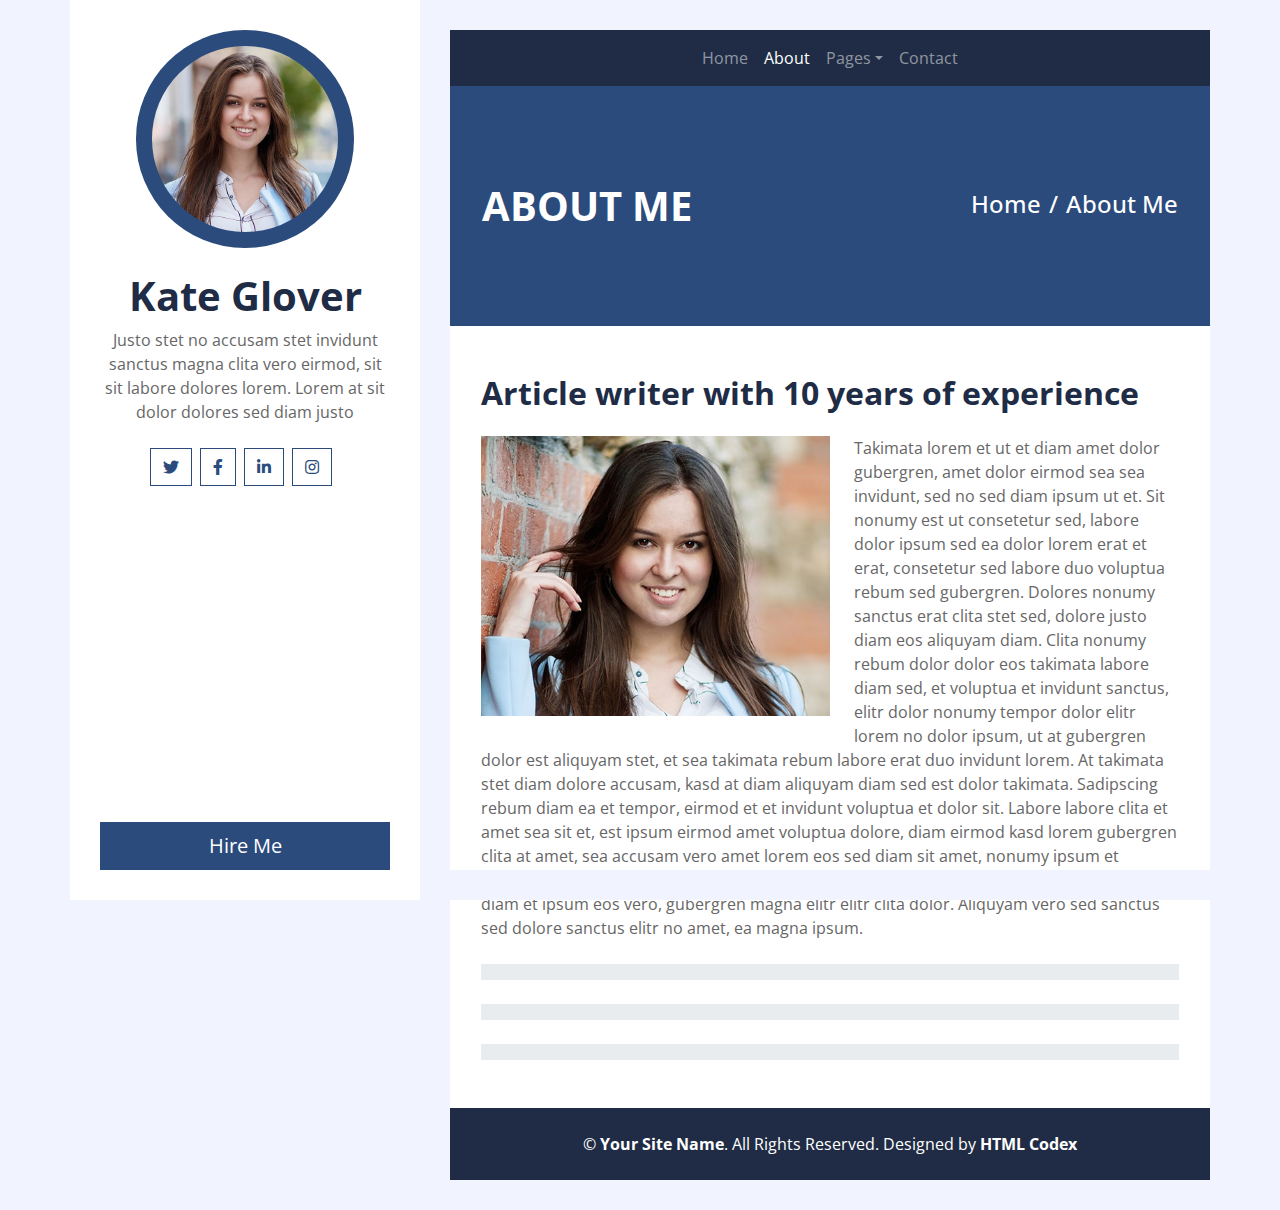
==== about.html @ c161836c "Add files via upload" ====
<!DOCTYPE html>
<html lang="en">
    <head>
        <meta charset="utf-8">
        <title>Bloggy - Personal Blog Template</title>
        <meta content="width=device-width, initial-scale=1.0" name="viewport">
        <meta content="Free Website Template" name="keywords">
        <meta content="Free Website Template" name="description">

        <!-- Favicon -->
        <link href="img/favicon.ico" rel="icon">

        <!-- Google Fonts -->
        <link href="https://fonts.googleapis.com/css2?family=Open+Sans:300;400;600;700;800&display=swap" rel="stylesheet">

        <!-- Font Awesome -->
        <link href="https://cdnjs.cloudflare.com/ajax/libs/font-awesome/5.10.0/css/all.min.css" rel="stylesheet">

        <!-- Customized Bootstrap Stylesheet -->
        <link href="css/style.css" rel="stylesheet">
    </head>

<body>
    <div class="wrapper">
        <div class="sidebar">
            <div class="sidebar-text d-flex flex-column h-100 justify-content-center text-center">
                <img class="mx-auto d-block w-75 bg-primary img-fluid rounded-circle mb-4 p-3" src="img/profile.jpg" alt="Image">
                <h1 class="font-weight-bold">Kate Glover</h1>
                <p class="mb-4">
                    Justo stet no accusam stet invidunt sanctus magna clita vero eirmod, sit sit labore dolores lorem. Lorem at sit dolor dolores sed diam justo
                </p>
                <div class="d-flex justify-content-center mb-5">
                    <a class="btn btn-outline-primary mr-2" href="#"><i class="fab fa-twitter"></i></a>
                    <a class="btn btn-outline-primary mr-2" href="#"><i class="fab fa-facebook-f"></i></a>
                    <a class="btn btn-outline-primary mr-2" href="#"><i class="fab fa-linkedin-in"></i></a>
                    <a class="btn btn-outline-primary mr-2" href="#"><i class="fab fa-instagram"></i></a>
                </div>
                <a href="" class="btn btn-lg btn-block btn-primary mt-auto">Hire Me</a>
            </div>
            <div class="sidebar-icon d-flex flex-column h-100 justify-content-center text-right">
                <i class="fas fa-2x fa-angle-double-right text-primary"></i>
            </div>
        </div>
        <div class="content">
            <!-- Navbar Start -->
            <div class="container p-0">
                <nav class="navbar navbar-expand-lg bg-secondary navbar-dark">
                    <a href="" class="navbar-brand d-block d-lg-none">Navigation</a>
                    <button type="button" class="navbar-toggler" data-toggle="collapse" data-target="#navbarCollapse">
                        <span class="navbar-toggler-icon"></span>
                    </button>
                    <div class="collapse navbar-collapse justify-content-between" id="navbarCollapse">
                        <div class="navbar-nav m-auto">
                            <a href="index.html" class="nav-item nav-link">Home</a>
                            <a href="about.html" class="nav-item nav-link active">About</a>
                            <div class="nav-item dropdown">
                                <a href="#" class="nav-link dropdown-toggle" data-toggle="dropdown">Pages</a>
                                <div class="dropdown-menu">
                                    <a href="blog.html" class="dropdown-item">Blog Grid</a>
                                    <a href="single.html" class="dropdown-item">Blog Detail</a>
                                </div>
                            </div>
                            <a href="contact.html" class="nav-item nav-link">Contact</a>
                        </div>
                    </div>
                </nav>
            </div>
            <!-- Navbar End -->

            <!-- Page Header Start -->
            <div class="container py-5 px-2 bg-primary">
                <div class="row py-5 px-4">
                    <div class="col-sm-6 text-center text-md-left">
                        <h1 class="mb-3 mb-md-0 text-white text-uppercase font-weight-bold">About Me</h1>
                    </div>
                    <div class="col-sm-6 text-center text-md-right">
                        <div class="d-inline-flex pt-2">
                            <h4 class="m-0 text-white"><a class="text-white" href="">Home</a></h4>
                            <h4 class="m-0 text-white px-2">/</h4>
                            <h4 class="m-0 text-white">About Me</h4>
                        </div>
                    </div>
                </div>
            </div>
            <!-- Page Header End -->


            <!-- About Start -->
            <div class="container bg-white pt-5">
                <div class="row px-3 pb-5">
                    <div class="col-md-12">
                        <h2 class="mb-4 font-weight-bold">Article writer with 10 years of experience</h2>
                        <img class="img-fluid float-left w-50 mr-4 mb-3" src="img/about.jpg" alt="Image">
                        <p class="m-0">
                            Takimata lorem et ut et diam amet dolor gubergren, amet dolor eirmod sea sea invidunt, sed no sed diam ipsum ut et. Sit nonumy est ut consetetur sed, labore dolor ipsum sed ea dolor lorem erat et erat, consetetur sed labore duo voluptua rebum sed gubergren. Dolores nonumy sanctus erat clita stet sed, dolore justo diam eos aliquyam diam. Clita nonumy rebum dolor dolor eos takimata labore diam sed, et voluptua et invidunt sanctus, elitr dolor nonumy tempor dolor elitr lorem no dolor ipsum, ut at gubergren dolor est aliquyam stet, et sea takimata rebum labore erat duo invidunt lorem. At takimata stet diam dolore accusam, kasd at diam aliquyam diam sed est dolor takimata. Sadipscing rebum diam ea et tempor, eirmod et et invidunt voluptua et dolor sit. Labore labore clita et amet sea sit et, est ipsum eirmod amet voluptua dolore, diam eirmod kasd lorem gubergren clita at amet, sea accusam vero amet lorem eos sed diam sit amet, nonumy ipsum et tempor magna dolores aliquyam vero eos ipsum. Ipsum ipsum sadipscing diam aliquyam diam et ipsum eos vero, gubergren magna elitr elitr clita dolor. Aliquyam vero sed sanctus sed dolore sanctus elitr no amet, ea magna ipsum.
                        </p>
                    </div>
                    <div class="col-md-12 pt-4">
                        <div class="d-flex flex-column skills">
                            <div class="progress w-100 mb-4">
                                <div class="progress-bar" role="progressbar" aria-valuenow="80" aria-valuemin="0" aria-valuemax="100">Adaptability</div>
                            </div>
                            <div class="progress w-100 mb-4">
                                <div class="progress-bar" role="progressbar" aria-valuenow="90" aria-valuemin="0" aria-valuemax="100">Research</div>
                            </div>
                            <div class="progress w-100">
                                <div class="progress-bar" role="progressbar" aria-valuenow="100" aria-valuemin="0" aria-valuemax="100">Editing</div>
                            </div>
                        </div>
                    </div>
                </div>
            </div>
            <!-- About End -->


            <!-- Footer Start -->
            <div class="container py-4 bg-secondary text-center">
                <p class="m-0 text-white">
                    &copy; <a class="text-white font-weight-bold" href="#">Your Site Name</a>. All Rights Reserved. Designed by <a class="text-white font-weight-bold" href="https://htmlcodex.com">HTML Codex</a>
                </p>
            </div>
            <!-- Footer End -->
        </div>
    </div>

    <!-- Back to Top -->
    <a href="#" class="back-to-top"><i class="fa fa-angle-double-up"></i></a>

    <!-- JavaScript Libraries -->
    <script src="https://code.jquery.com/jquery-3.4.1.min.js"></script>
    <script src="https://stackpath.bootstrapcdn.com/bootstrap/4.4.1/js/bootstrap.bundle.min.js"></script>
    <script src="lib/easing/easing.min.js"></script>
    <script src="lib/waypoints/waypoints.min.js"></script>

    <!-- Contact Javascript File -->
    <script src="mail/jqBootstrapValidation.min.js"></script>
    <script src="mail/contact.js"></script>

    <!-- Template Javascript -->
    <script src="js/main.js"></script>
</body>

</html>
---- css/style.css ----
@charset "UTF-8";
/******* Bootstrap Theming ********/
/*!
 * Bootstrap v4.5.3 (https://getbootstrap.com/)
 * Copyright 2011-2020 The Bootstrap Authors
 * Copyright 2011-2020 Twitter, Inc.
 * Licensed under MIT (https://github.com/twbs/bootstrap/blob/main/LICENSE)
 */
:root {
  --blue: #007bff;
  --indigo: #6610f2;
  --purple: #6f42c1;
  --pink: #e83e8c;
  --red: #dc3545;
  --orange: #fd7e14;
  --yellow: #ffc107;
  --green: #28a745;
  --teal: #20c997;
  --cyan: #17a2b8;
  --white: #fff;
  --gray: #6c757d;
  --gray-dark: #343a40;
  --primary: #2A4B7C;
  --secondary: #202C45;
  --success: #28a745;
  --info: #17a2b8;
  --warning: #ffc107;
  --danger: #dc3545;
  --light: #f1f3ff;
  --dark: #343a40;
  --breakpoint-xs: 0;
  --breakpoint-sm: 576px;
  --breakpoint-md: 768px;
  --breakpoint-lg: 992px;
  --breakpoint-xl: 1200px;
  --font-family-sans-serif: -apple-system, BlinkMacSystemFont, "Segoe UI", Roboto, "Helvetica Neue", Arial, "Noto Sans", sans-serif, "Apple Color Emoji", "Segoe UI Emoji", "Segoe UI Symbol", "Noto Color Emoji";
  --font-family-monospace: SFMono-Regular, Menlo, Monaco, Consolas, "Liberation Mono", "Courier New", monospace;
}

*,
*::before,
*::after {
  box-sizing: border-box;
}

html {
  font-family: sans-serif;
  line-height: 1.15;
  -webkit-text-size-adjust: 100%;
  -webkit-tap-highlight-color: rgba(0, 0, 0, 0);
}

article, aside, figcaption, figure, footer, header, hgroup, main, nav, section {
  display: block;
}

body {
  margin: 0;
  font-family: "Open Sans", sans-serif;
  font-size: 1rem;
  font-weight: 400;
  line-height: 1.5;
  color: #666666;
  text-align: left;
  background-color: #f1f3ff;
}

[tabindex="-1"]:focus:not(:focus-visible) {
  outline: 0 !important;
}

hr {
  box-sizing: content-box;
  height: 0;
  overflow: visible;
}

h1, h2, h3, h4, h5, h6 {
  margin-top: 0;
  margin-bottom: 0.5rem;
}

p {
  margin-top: 0;
  margin-bottom: 1rem;
}

abbr[title],
abbr[data-original-title] {
  text-decoration: underline;
  text-decoration: underline dotted;
  cursor: help;
  border-bottom: 0;
  text-decoration-skip-ink: none;
}

address {
  margin-bottom: 1rem;
  font-style: normal;
  line-height: inherit;
}

ol,
ul,
dl {
  margin-top: 0;
  margin-bottom: 1rem;
}

ol ol,
ul ul,
ol ul,
ul ol {
  margin-bottom: 0;
}

dt {
  font-weight: 700;
}

dd {
  margin-bottom: 0.5rem;
  margin-left: 0;
}

blockquote {
  margin: 0 0 1rem;
}

b,
strong {
  font-weight: bolder;
}

small {
  font-size: 80%;
}

sub,
sup {
  position: relative;
  font-size: 75%;
  line-height: 0;
  vertical-align: baseline;
}

sub {
  bottom: -0.25em;
}

sup {
  top: -0.5em;
}

a {
  color: #2A4B7C;
  text-decoration: none;
  background-color: transparent;
}
a:hover {
  color: #172843;
  text-decoration: underline;
}

a:not([href]):not([class]) {
  color: inherit;
  text-decoration: none;
}
a:not([href]):not([class]):hover {
  color: inherit;
  text-decoration: none;
}

pre,
code,
kbd,
samp {
  font-family: SFMono-Regular, Menlo, Monaco, Consolas, "Liberation Mono", "Courier New", monospace;
  font-size: 1em;
}

pre {
  margin-top: 0;
  margin-bottom: 1rem;
  overflow: auto;
  -ms-overflow-style: scrollbar;
}

figure {
  margin: 0 0 1rem;
}

img {
  vertical-align: middle;
  border-style: none;
}

svg {
  overflow: hidden;
  vertical-align: middle;
}

table {
  border-collapse: collapse;
}

caption {
  padding-top: 0.75rem;
  padding-bottom: 0.75rem;
  color: #6c757d;
  text-align: left;
  caption-side: bottom;
}

th {
  text-align: inherit;
  text-align: -webkit-match-parent;
}

label {
  display: inline-block;
  margin-bottom: 0.5rem;
}

button {
  border-radius: 0;
}

button:focus {
  outline: 1px dotted;
  outline: 5px auto -webkit-focus-ring-color;
}

input,
button,
select,
optgroup,
textarea {
  margin: 0;
  font-family: inherit;
  font-size: inherit;
  line-height: inherit;
}

button,
input {
  overflow: visible;
}

button,
select {
  text-transform: none;
}

[role=button] {
  cursor: pointer;
}

select {
  word-wrap: normal;
}

button,
[type=button],
[type=reset],
[type=submit] {
  -webkit-appearance: button;
}

button:not(:disabled),
[type=button]:not(:disabled),
[type=reset]:not(:disabled),
[type=submit]:not(:disabled) {
  cursor: pointer;
}

button::-moz-focus-inner,
[type=button]::-moz-focus-inner,
[type=reset]::-moz-focus-inner,
[type=submit]::-moz-focus-inner {
  padding: 0;
  border-style: none;
}

input[type=radio],
input[type=checkbox] {
  box-sizing: border-box;
  padding: 0;
}

textarea {
  overflow: auto;
  resize: vertical;
}

fieldset {
  min-width: 0;
  padding: 0;
  margin: 0;
  border: 0;
}

legend {
  display: block;
  width: 100%;
  max-width: 100%;
  padding: 0;
  margin-bottom: 0.5rem;
  font-size: 1.5rem;
  line-height: inherit;
  color: inherit;
  white-space: normal;
}

progress {
  vertical-align: baseline;
}

[type=number]::-webkit-inner-spin-button,
[type=number]::-webkit-outer-spin-button {
  height: auto;
}

[type=search] {
  outline-offset: -2px;
  -webkit-appearance: none;
}

[type=search]::-webkit-search-decoration {
  -webkit-appearance: none;
}

::-webkit-file-upload-button {
  font: inherit;
  -webkit-appearance: button;
}

output {
  display: inline-block;
}

summary {
  display: list-item;
  cursor: pointer;
}

template {
  display: none;
}

[hidden] {
  display: none !important;
}

h1, h2, h3, h4, h5, h6,
.h1, .h2, .h3, .h4, .h5, .h6 {
  margin-bottom: 0.5rem;
  font-weight: 500;
  line-height: 1.2;
  color: #202C45;
}

h1, .h1 {
  font-size: 2.5rem;
}

h2, .h2 {
  font-size: 2rem;
}

h3, .h3 {
  font-size: 1.75rem;
}

h4, .h4 {
  font-size: 1.5rem;
}

h5, .h5 {
  font-size: 1.25rem;
}

h6, .h6 {
  font-size: 1rem;
}

.lead {
  font-size: 1.25rem;
  font-weight: 300;
}

.display-1 {
  font-size: 6rem;
  font-weight: 300;
  line-height: 1.2;
}

.display-2 {
  font-size: 5.5rem;
  font-weight: 300;
  line-height: 1.2;
}

.display-3 {
  font-size: 4.5rem;
  font-weight: 300;
  line-height: 1.2;
}

.display-4 {
  font-size: 3.5rem;
  font-weight: 300;
  line-height: 1.2;
}

hr {
  margin-top: 1rem;
  margin-bottom: 1rem;
  border: 0;
  border-top: 1px solid rgba(0, 0, 0, 0.1);
}

small,
.small {
  font-size: 80%;
  font-weight: 400;
}

mark,
.mark {
  padding: 0.2em;
  background-color: #fcf8e3;
}

.list-unstyled {
  padding-left: 0;
  list-style: none;
}

.list-inline {
  padding-left: 0;
  list-style: none;
}

.list-inline-item {
  display: inline-block;
}
.list-inline-item:not(:last-child) {
  margin-right: 0.5rem;
}

.initialism {
  font-size: 90%;
  text-transform: uppercase;
}

.blockquote {
  margin-bottom: 1rem;
  font-size: 1.25rem;
}

.blockquote-footer {
  display: block;
  font-size: 80%;
  color: #6c757d;
}
.blockquote-footer::before {
  content: "— ";
}

.img-fluid {
  max-width: 100%;
  height: auto;
}

.img-thumbnail {
  padding: 0.25rem;
  background-color: #f1f3ff;
  border: 1px solid #dee2e6;
  max-width: 100%;
  height: auto;
}

.figure {
  display: inline-block;
}

.figure-img {
  margin-bottom: 0.5rem;
  line-height: 1;
}

.figure-caption {
  font-size: 90%;
  color: #6c757d;
}

code {
  font-size: 87.5%;
  color: #e83e8c;
  word-wrap: break-word;
}
a > code {
  color: inherit;
}

kbd {
  padding: 0.2rem 0.4rem;
  font-size: 87.5%;
  color: #fff;
  background-color: #212529;
}
kbd kbd {
  padding: 0;
  font-size: 100%;
  font-weight: 700;
}

pre {
  display: block;
  font-size: 87.5%;
  color: #212529;
}
pre code {
  font-size: inherit;
  color: inherit;
  word-break: normal;
}

.pre-scrollable {
  max-height: 340px;
  overflow-y: scroll;
}

.container,
.container-fluid,
.container-xl,
.container-lg,
.container-md,
.container-sm {
  width: 100%;
  padding-right: 15px;
  padding-left: 15px;
  margin-right: auto;
  margin-left: auto;
}

@media (min-width: 576px) {
  .container-sm, .container {
    max-width: 540px;
  }
}
@media (min-width: 768px) {
  .container-md, .container-sm, .container {
    max-width: 720px;
  }
}
@media (min-width: 992px) {
  .container-lg, .container-md, .container-sm, .container {
    max-width: 960px;
  }
}
@media (min-width: 1200px) {
  .container-xl, .container-lg, .container-md, .container-sm, .container {
    max-width: 1140px;
  }
}
.row {
  display: flex;
  flex-wrap: wrap;
  margin-right: -15px;
  margin-left: -15px;
}

.no-gutters {
  margin-right: 0;
  margin-left: 0;
}
.no-gutters > .col,
.no-gutters > [class*=col-] {
  padding-right: 0;
  padding-left: 0;
}

.col-xl,
.col-xl-auto, .col-xl-12, .col-xl-11, .col-xl-10, .col-xl-9, .col-xl-8, .col-xl-7, .col-xl-6, .col-xl-5, .col-xl-4, .col-xl-3, .col-xl-2, .col-xl-1, .col-lg,
.col-lg-auto, .col-lg-12, .col-lg-11, .col-lg-10, .col-lg-9, .col-lg-8, .col-lg-7, .col-lg-6, .col-lg-5, .col-lg-4, .col-lg-3, .col-lg-2, .col-lg-1, .col-md,
.col-md-auto, .col-md-12, .col-md-11, .col-md-10, .col-md-9, .col-md-8, .col-md-7, .col-md-6, .col-md-5, .col-md-4, .col-md-3, .col-md-2, .col-md-1, .col-sm,
.col-sm-auto, .col-sm-12, .col-sm-11, .col-sm-10, .col-sm-9, .col-sm-8, .col-sm-7, .col-sm-6, .col-sm-5, .col-sm-4, .col-sm-3, .col-sm-2, .col-sm-1, .col,
.col-auto, .col-12, .col-11, .col-10, .col-9, .col-8, .col-7, .col-6, .col-5, .col-4, .col-3, .col-2, .col-1 {
  position: relative;
  width: 100%;
  padding-right: 15px;
  padding-left: 15px;
}

.col {
  flex-basis: 0;
  flex-grow: 1;
  max-width: 100%;
}

.row-cols-1 > * {
  flex: 0 0 100%;
  max-width: 100%;
}

.row-cols-2 > * {
  flex: 0 0 50%;
  max-width: 50%;
}

.row-cols-3 > * {
  flex: 0 0 33.3333333333%;
  max-width: 33.3333333333%;
}

.row-cols-4 > * {
  flex: 0 0 25%;
  max-width: 25%;
}

.row-cols-5 > * {
  flex: 0 0 20%;
  max-width: 20%;
}

.row-cols-6 > * {
  flex: 0 0 16.6666666667%;
  max-width: 16.6666666667%;
}

.col-auto {
  flex: 0 0 auto;
  width: auto;
  max-width: 100%;
}

.col-1 {
  flex: 0 0 8.3333333333%;
  max-width: 8.3333333333%;
}

.col-2 {
  flex: 0 0 16.6666666667%;
  max-width: 16.6666666667%;
}

.col-3 {
  flex: 0 0 25%;
  max-width: 25%;
}

.col-4 {
  flex: 0 0 33.3333333333%;
  max-width: 33.3333333333%;
}

.col-5 {
  flex: 0 0 41.6666666667%;
  max-width: 41.6666666667%;
}

.col-6 {
  flex: 0 0 50%;
  max-width: 50%;
}

.col-7 {
  flex: 0 0 58.3333333333%;
  max-width: 58.3333333333%;
}

.col-8 {
  flex: 0 0 66.6666666667%;
  max-width: 66.6666666667%;
}

.col-9 {
  flex: 0 0 75%;
  max-width: 75%;
}

.col-10 {
  flex: 0 0 83.3333333333%;
  max-width: 83.3333333333%;
}

.col-11 {
  flex: 0 0 91.6666666667%;
  max-width: 91.6666666667%;
}

.col-12 {
  flex: 0 0 100%;
  max-width: 100%;
}

.order-first {
  order: -1;
}

.order-last {
  order: 13;
}

.order-0 {
  order: 0;
}

.order-1 {
  order: 1;
}

.order-2 {
  order: 2;
}

.order-3 {
  order: 3;
}

.order-4 {
  order: 4;
}

.order-5 {
  order: 5;
}

.order-6 {
  order: 6;
}

.order-7 {
  order: 7;
}

.order-8 {
  order: 8;
}

.order-9 {
  order: 9;
}

.order-10 {
  order: 10;
}

.order-11 {
  order: 11;
}

.order-12 {
  order: 12;
}

.offset-1 {
  margin-left: 8.3333333333%;
}

.offset-2 {
  margin-left: 16.6666666667%;
}

.offset-3 {
  margin-left: 25%;
}

.offset-4 {
  margin-left: 33.3333333333%;
}

.offset-5 {
  margin-left: 41.6666666667%;
}

.offset-6 {
  margin-left: 50%;
}

.offset-7 {
  margin-left: 58.3333333333%;
}

.offset-8 {
  margin-left: 66.6666666667%;
}

.offset-9 {
  margin-left: 75%;
}

.offset-10 {
  margin-left: 83.3333333333%;
}

.offset-11 {
  margin-left: 91.6666666667%;
}

@media (min-width: 576px) {
  .col-sm {
    flex-basis: 0;
    flex-grow: 1;
    max-width: 100%;
  }

  .row-cols-sm-1 > * {
    flex: 0 0 100%;
    max-width: 100%;
  }

  .row-cols-sm-2 > * {
    flex: 0 0 50%;
    max-width: 50%;
  }

  .row-cols-sm-3 > * {
    flex: 0 0 33.3333333333%;
    max-width: 33.3333333333%;
  }

  .row-cols-sm-4 > * {
    flex: 0 0 25%;
    max-width: 25%;
  }

  .row-cols-sm-5 > * {
    flex: 0 0 20%;
    max-width: 20%;
  }

  .row-cols-sm-6 > * {
    flex: 0 0 16.6666666667%;
    max-width: 16.6666666667%;
  }

  .col-sm-auto {
    flex: 0 0 auto;
    width: auto;
    max-width: 100%;
  }

  .col-sm-1 {
    flex: 0 0 8.3333333333%;
    max-width: 8.3333333333%;
  }

  .col-sm-2 {
    flex: 0 0 16.6666666667%;
    max-width: 16.6666666667%;
  }

  .col-sm-3 {
    flex: 0 0 25%;
    max-width: 25%;
  }

  .col-sm-4 {
    flex: 0 0 33.3333333333%;
    max-width: 33.3333333333%;
  }

  .col-sm-5 {
    flex: 0 0 41.6666666667%;
    max-width: 41.6666666667%;
  }

  .col-sm-6 {
    flex: 0 0 50%;
    max-width: 50%;
  }

  .col-sm-7 {
    flex: 0 0 58.3333333333%;
    max-width: 58.3333333333%;
  }

  .col-sm-8 {
    flex: 0 0 66.6666666667%;
    max-width: 66.6666666667%;
  }

  .col-sm-9 {
    flex: 0 0 75%;
    max-width: 75%;
  }

  .col-sm-10 {
    flex: 0 0 83.3333333333%;
    max-width: 83.3333333333%;
  }

  .col-sm-11 {
    flex: 0 0 91.6666666667%;
    max-width: 91.6666666667%;
  }

  .col-sm-12 {
    flex: 0 0 100%;
    max-width: 100%;
  }

  .order-sm-first {
    order: -1;
  }

  .order-sm-last {
    order: 13;
  }

  .order-sm-0 {
    order: 0;
  }

  .order-sm-1 {
    order: 1;
  }

  .order-sm-2 {
    order: 2;
  }

  .order-sm-3 {
    order: 3;
  }

  .order-sm-4 {
    order: 4;
  }

  .order-sm-5 {
    order: 5;
  }

  .order-sm-6 {
    order: 6;
  }

  .order-sm-7 {
    order: 7;
  }

  .order-sm-8 {
    order: 8;
  }

  .order-sm-9 {
    order: 9;
  }

  .order-sm-10 {
    order: 10;
  }

  .order-sm-11 {
    order: 11;
  }

  .order-sm-12 {
    order: 12;
  }

  .offset-sm-0 {
    margin-left: 0;
  }

  .offset-sm-1 {
    margin-left: 8.3333333333%;
  }

  .offset-sm-2 {
    margin-left: 16.6666666667%;
  }

  .offset-sm-3 {
    margin-left: 25%;
  }

  .offset-sm-4 {
    margin-left: 33.3333333333%;
  }

  .offset-sm-5 {
    margin-left: 41.6666666667%;
  }

  .offset-sm-6 {
    margin-left: 50%;
  }

  .offset-sm-7 {
    margin-left: 58.3333333333%;
  }

  .offset-sm-8 {
    margin-left: 66.6666666667%;
  }

  .offset-sm-9 {
    margin-left: 75%;
  }

  .offset-sm-10 {
    margin-left: 83.3333333333%;
  }

  .offset-sm-11 {
    margin-left: 91.6666666667%;
  }
}
@media (min-width: 768px) {
  .col-md {
    flex-basis: 0;
    flex-grow: 1;
    max-width: 100%;
  }

  .row-cols-md-1 > * {
    flex: 0 0 100%;
    max-width: 100%;
  }

  .row-cols-md-2 > * {
    flex: 0 0 50%;
    max-width: 50%;
  }

  .row-cols-md-3 > * {
    flex: 0 0 33.3333333333%;
    max-width: 33.3333333333%;
  }

  .row-cols-md-4 > * {
    flex: 0 0 25%;
    max-width: 25%;
  }

  .row-cols-md-5 > * {
    flex: 0 0 20%;
    max-width: 20%;
  }

  .row-cols-md-6 > * {
    flex: 0 0 16.6666666667%;
    max-width: 16.6666666667%;
  }

  .col-md-auto {
    flex: 0 0 auto;
    width: auto;
    max-width: 100%;
  }

  .col-md-1 {
    flex: 0 0 8.3333333333%;
    max-width: 8.3333333333%;
  }

  .col-md-2 {
    flex: 0 0 16.6666666667%;
    max-width: 16.6666666667%;
  }

  .col-md-3 {
    flex: 0 0 25%;
    max-width: 25%;
  }

  .col-md-4 {
    flex: 0 0 33.3333333333%;
    max-width: 33.3333333333%;
  }

  .col-md-5 {
    flex: 0 0 41.6666666667%;
    max-width: 41.6666666667%;
  }

  .col-md-6 {
    flex: 0 0 50%;
    max-width: 50%;
  }

  .col-md-7 {
    flex: 0 0 58.3333333333%;
    max-width: 58.3333333333%;
  }

  .col-md-8 {
    flex: 0 0 66.6666666667%;
    max-width: 66.6666666667%;
  }

  .col-md-9 {
    flex: 0 0 75%;
    max-width: 75%;
  }

  .col-md-10 {
    flex: 0 0 83.3333333333%;
    max-width: 83.3333333333%;
  }

  .col-md-11 {
    flex: 0 0 91.6666666667%;
    max-width: 91.6666666667%;
  }

  .col-md-12 {
    flex: 0 0 100%;
    max-width: 100%;
  }

  .order-md-first {
    order: -1;
  }

  .order-md-last {
    order: 13;
  }

  .order-md-0 {
    order: 0;
  }

  .order-md-1 {
    order: 1;
  }

  .order-md-2 {
    order: 2;
  }

  .order-md-3 {
    order: 3;
  }

  .order-md-4 {
    order: 4;
  }

  .order-md-5 {
    order: 5;
  }

  .order-md-6 {
    order: 6;
  }

  .order-md-7 {
    order: 7;
  }

  .order-md-8 {
    order: 8;
  }

  .order-md-9 {
    order: 9;
  }

  .order-md-10 {
    order: 10;
  }

  .order-md-11 {
    order: 11;
  }

  .order-md-12 {
    order: 12;
  }

  .offset-md-0 {
    margin-left: 0;
  }

  .offset-md-1 {
    margin-left: 8.3333333333%;
  }

  .offset-md-2 {
    margin-left: 16.6666666667%;
  }

  .offset-md-3 {
    margin-left: 25%;
  }

  .offset-md-4 {
    margin-left: 33.3333333333%;
  }

  .offset-md-5 {
    margin-left: 41.6666666667%;
  }

  .offset-md-6 {
    margin-left: 50%;
  }

  .offset-md-7 {
    margin-left: 58.3333333333%;
  }

  .offset-md-8 {
    margin-left: 66.6666666667%;
  }

  .offset-md-9 {
    margin-left: 75%;
  }

  .offset-md-10 {
    margin-left: 83.3333333333%;
  }

  .offset-md-11 {
    margin-left: 91.6666666667%;
  }
}
@media (min-width: 992px) {
  .col-lg {
    flex-basis: 0;
    flex-grow: 1;
    max-width: 100%;
  }

  .row-cols-lg-1 > * {
    flex: 0 0 100%;
    max-width: 100%;
  }

  .row-cols-lg-2 > * {
    flex: 0 0 50%;
    max-width: 50%;
  }

  .row-cols-lg-3 > * {
    flex: 0 0 33.3333333333%;
    max-width: 33.3333333333%;
  }

  .row-cols-lg-4 > * {
    flex: 0 0 25%;
    max-width: 25%;
  }

  .row-cols-lg-5 > * {
    flex: 0 0 20%;
    max-width: 20%;
  }

  .row-cols-lg-6 > * {
    flex: 0 0 16.6666666667%;
    max-width: 16.6666666667%;
  }

  .col-lg-auto {
    flex: 0 0 auto;
    width: auto;
    max-width: 100%;
  }

  .col-lg-1 {
    flex: 0 0 8.3333333333%;
    max-width: 8.3333333333%;
  }

  .col-lg-2 {
    flex: 0 0 16.6666666667%;
    max-width: 16.6666666667%;
  }

  .col-lg-3 {
    flex: 0 0 25%;
    max-width: 25%;
  }

  .col-lg-4 {
    flex: 0 0 33.3333333333%;
    max-width: 33.3333333333%;
  }

  .col-lg-5 {
    flex: 0 0 41.6666666667%;
    max-width: 41.6666666667%;
  }

  .col-lg-6 {
    flex: 0 0 50%;
    max-width: 50%;
  }

  .col-lg-7 {
    flex: 0 0 58.3333333333%;
    max-width: 58.3333333333%;
  }

  .col-lg-8 {
    flex: 0 0 66.6666666667%;
    max-width: 66.6666666667%;
  }

  .col-lg-9 {
    flex: 0 0 75%;
    max-width: 75%;
  }

  .col-lg-10 {
    flex: 0 0 83.3333333333%;
    max-width: 83.3333333333%;
  }

  .col-lg-11 {
    flex: 0 0 91.6666666667%;
    max-width: 91.6666666667%;
  }

  .col-lg-12 {
    flex: 0 0 100%;
    max-width: 100%;
  }

  .order-lg-first {
    order: -1;
  }

  .order-lg-last {
    order: 13;
  }

  .order-lg-0 {
    order: 0;
  }

  .order-lg-1 {
    order: 1;
  }

  .order-lg-2 {
    order: 2;
  }

  .order-lg-3 {
    order: 3;
  }

  .order-lg-4 {
    order: 4;
  }

  .order-lg-5 {
    order: 5;
  }

  .order-lg-6 {
    order: 6;
  }

  .order-lg-7 {
    order: 7;
  }

  .order-lg-8 {
    order: 8;
  }

  .order-lg-9 {
    order: 9;
  }

  .order-lg-10 {
    order: 10;
  }

  .order-lg-11 {
    order: 11;
  }

  .order-lg-12 {
    order: 12;
  }

  .offset-lg-0 {
    margin-left: 0;
  }

  .offset-lg-1 {
    margin-left: 8.3333333333%;
  }

  .offset-lg-2 {
    margin-left: 16.6666666667%;
  }

  .offset-lg-3 {
    margin-left: 25%;
  }

  .offset-lg-4 {
    margin-left: 33.3333333333%;
  }

  .offset-lg-5 {
    margin-left: 41.6666666667%;
  }

  .offset-lg-6 {
    margin-left: 50%;
  }

  .offset-lg-7 {
    margin-left: 58.3333333333%;
  }

  .offset-lg-8 {
    margin-left: 66.6666666667%;
  }

  .offset-lg-9 {
    margin-left: 75%;
  }

  .offset-lg-10 {
    margin-left: 83.3333333333%;
  }

  .offset-lg-11 {
    margin-left: 91.6666666667%;
  }
}
@media (min-width: 1200px) {
  .col-xl {
    flex-basis: 0;
    flex-grow: 1;
    max-width: 100%;
  }

  .row-cols-xl-1 > * {
    flex: 0 0 100%;
    max-width: 100%;
  }

  .row-cols-xl-2 > * {
    flex: 0 0 50%;
    max-width: 50%;
  }

  .row-cols-xl-3 > * {
    flex: 0 0 33.3333333333%;
    max-width: 33.3333333333%;
  }

  .row-cols-xl-4 > * {
    flex: 0 0 25%;
    max-width: 25%;
  }

  .row-cols-xl-5 > * {
    flex: 0 0 20%;
    max-width: 20%;
  }

  .row-cols-xl-6 > * {
    flex: 0 0 16.6666666667%;
    max-width: 16.6666666667%;
  }

  .col-xl-auto {
    flex: 0 0 auto;
    width: auto;
    max-width: 100%;
  }

  .col-xl-1 {
    flex: 0 0 8.3333333333%;
    max-width: 8.3333333333%;
  }

  .col-xl-2 {
    flex: 0 0 16.6666666667%;
    max-width: 16.6666666667%;
  }

  .col-xl-3 {
    flex: 0 0 25%;
    max-width: 25%;
  }

  .col-xl-4 {
    flex: 0 0 33.3333333333%;
    max-width: 33.3333333333%;
  }

  .col-xl-5 {
    flex: 0 0 41.6666666667%;
    max-width: 41.6666666667%;
  }

  .col-xl-6 {
    flex: 0 0 50%;
    max-width: 50%;
  }

  .col-xl-7 {
    flex: 0 0 58.3333333333%;
    max-width: 58.3333333333%;
  }

  .col-xl-8 {
    flex: 0 0 66.6666666667%;
    max-width: 66.6666666667%;
  }

  .col-xl-9 {
    flex: 0 0 75%;
    max-width: 75%;
  }

  .col-xl-10 {
    flex: 0 0 83.3333333333%;
    max-width: 83.3333333333%;
  }

  .col-xl-11 {
    flex: 0 0 91.6666666667%;
    max-width: 91.6666666667%;
  }

  .col-xl-12 {
    flex: 0 0 100%;
    max-width: 100%;
  }

  .order-xl-first {
    order: -1;
  }

  .order-xl-last {
    order: 13;
  }

  .order-xl-0 {
    order: 0;
  }

  .order-xl-1 {
    order: 1;
  }

  .order-xl-2 {
    order: 2;
  }

  .order-xl-3 {
    order: 3;
  }

  .order-xl-4 {
    order: 4;
  }

  .order-xl-5 {
    order: 5;
  }

  .order-xl-6 {
    order: 6;
  }

  .order-xl-7 {
    order: 7;
  }

  .order-xl-8 {
    order: 8;
  }

  .order-xl-9 {
    order: 9;
  }

  .order-xl-10 {
    order: 10;
  }

  .order-xl-11 {
    order: 11;
  }

  .order-xl-12 {
    order: 12;
  }

  .offset-xl-0 {
    margin-left: 0;
  }

  .offset-xl-1 {
    margin-left: 8.3333333333%;
  }

  .offset-xl-2 {
    margin-left: 16.6666666667%;
  }

  .offset-xl-3 {
    margin-left: 25%;
  }

  .offset-xl-4 {
    margin-left: 33.3333333333%;
  }

  .offset-xl-5 {
    margin-left: 41.6666666667%;
  }

  .offset-xl-6 {
    margin-left: 50%;
  }

  .offset-xl-7 {
    margin-left: 58.3333333333%;
  }

  .offset-xl-8 {
    margin-left: 66.6666666667%;
  }

  .offset-xl-9 {
    margin-left: 75%;
  }

  .offset-xl-10 {
    margin-left: 83.3333333333%;
  }

  .offset-xl-11 {
    margin-left: 91.6666666667%;
  }
}
.table {
  width: 100%;
  margin-bottom: 1rem;
  color: #666666;
}
.table th,
.table td {
  padding: 0.75rem;
  vertical-align: top;
  border-top: 1px solid #dee2e6;
}
.table thead th {
  vertical-align: bottom;
  border-bottom: 2px solid #dee2e6;
}
.table tbody + tbody {
  border-top: 2px solid #dee2e6;
}

.table-sm th,
.table-sm td {
  padding: 0.3rem;
}

.table-bordered {
  border: 1px solid #dee2e6;
}
.table-bordered th,
.table-bordered td {
  border: 1px solid #dee2e6;
}
.table-bordered thead th,
.table-bordered thead td {
  border-bottom-width: 2px;
}

.table-borderless th,
.table-borderless td,
.table-borderless thead th,
.table-borderless tbody + tbody {
  border: 0;
}

.table-striped tbody tr:nth-of-type(odd) {
  background-color: rgba(0, 0, 0, 0.05);
}

.table-hover tbody tr:hover {
  color: #666666;
  background-color: rgba(0, 0, 0, 0.075);
}

.table-primary,
.table-primary > th,
.table-primary > td {
  background-color: #c3cdda;
}
.table-primary th,
.table-primary td,
.table-primary thead th,
.table-primary tbody + tbody {
  border-color: #90a1bb;
}

.table-hover .table-primary:hover {
  background-color: #b3c0d0;
}
.table-hover .table-primary:hover > td,
.table-hover .table-primary:hover > th {
  background-color: #b3c0d0;
}

.table-secondary,
.table-secondary > th,
.table-secondary > td {
  background-color: #c1c4cb;
}
.table-secondary th,
.table-secondary td,
.table-secondary thead th,
.table-secondary tbody + tbody {
  border-color: #8b919e;
}

.table-hover .table-secondary:hover {
  background-color: #b3b7bf;
}
.table-hover .table-secondary:hover > td,
.table-hover .table-secondary:hover > th {
  background-color: #b3b7bf;
}

.table-success,
.table-success > th,
.table-success > td {
  background-color: #c3e6cb;
}
.table-success th,
.table-success td,
.table-success thead th,
.table-success tbody + tbody {
  border-color: #8fd19e;
}

.table-hover .table-success:hover {
  background-color: #b1dfbb;
}
.table-hover .table-success:hover > td,
.table-hover .table-success:hover > th {
  background-color: #b1dfbb;
}

.table-info,
.table-info > th,
.table-info > td {
  background-color: #bee5eb;
}
.table-info th,
.table-info td,
.table-info thead th,
.table-info tbody + tbody {
  border-color: #86cfda;
}

.table-hover .table-info:hover {
  background-color: #abdde5;
}
.table-hover .table-info:hover > td,
.table-hover .table-info:hover > th {
  background-color: #abdde5;
}

.table-warning,
.table-warning > th,
.table-warning > td {
  background-color: #ffeeba;
}
.table-warning th,
.table-warning td,
.table-warning thead th,
.table-warning tbody + tbody {
  border-color: #ffdf7e;
}

.table-hover .table-warning:hover {
  background-color: #ffe8a1;
}
.table-hover .table-warning:hover > td,
.table-hover .table-warning:hover > th {
  background-color: #ffe8a1;
}

.table-danger,
.table-danger > th,
.table-danger > td {
  background-color: #f5c6cb;
}
.table-danger th,
.table-danger td,
.table-danger thead th,
.table-danger tbody + tbody {
  border-color: #ed969e;
}

.table-hover .table-danger:hover {
  background-color: #f1b0b7;
}
.table-hover .table-danger:hover > td,
.table-hover .table-danger:hover > th {
  background-color: #f1b0b7;
}

.table-light,
.table-light > th,
.table-light > td {
  background-color: #fbfcff;
}
.table-light th,
.table-light td,
.table-light thead th,
.table-light tbody + tbody {
  border-color: #f8f9ff;
}

.table-hover .table-light:hover {
  background-color: #e2e9ff;
}
.table-hover .table-light:hover > td,
.table-hover .table-light:hover > th {
  background-color: #e2e9ff;
}

.table-dark,
.table-dark > th,
.table-dark > td {
  background-color: #c6c8ca;
}
.table-dark th,
.table-dark td,
.table-dark thead th,
.table-dark tbody + tbody {
  border-color: #95999c;
}

.table-hover .table-dark:hover {
  background-color: #b9bbbe;
}
.table-hover .table-dark:hover > td,
.table-hover .table-dark:hover > th {
  background-color: #b9bbbe;
}

.table-active,
.table-active > th,
.table-active > td {
  background-color: rgba(0, 0, 0, 0.075);
}

.table-hover .table-active:hover {
  background-color: rgba(0, 0, 0, 0.075);
}
.table-hover .table-active:hover > td,
.table-hover .table-active:hover > th {
  background-color: rgba(0, 0, 0, 0.075);
}

.table .thead-dark th {
  color: #fff;
  background-color: #343a40;
  border-color: #454d55;
}
.table .thead-light th {
  color: #495057;
  background-color: #e9ecef;
  border-color: #dee2e6;
}

.table-dark {
  color: #fff;
  background-color: #343a40;
}
.table-dark th,
.table-dark td,
.table-dark thead th {
  border-color: #454d55;
}
.table-dark.table-bordered {
  border: 0;
}
.table-dark.table-striped tbody tr:nth-of-type(odd) {
  background-color: rgba(255, 255, 255, 0.05);
}
.table-dark.table-hover tbody tr:hover {
  color: #fff;
  background-color: rgba(255, 255, 255, 0.075);
}

@media (max-width: 575.98px) {
  .table-responsive-sm {
    display: block;
    width: 100%;
    overflow-x: auto;
    -webkit-overflow-scrolling: touch;
  }
  .table-responsive-sm > .table-bordered {
    border: 0;
  }
}
@media (max-width: 767.98px) {
  .table-responsive-md {
    display: block;
    width: 100%;
    overflow-x: auto;
    -webkit-overflow-scrolling: touch;
  }
  .table-responsive-md > .table-bordered {
    border: 0;
  }
}
@media (max-width: 991.98px) {
  .table-responsive-lg {
    display: block;
    width: 100%;
    overflow-x: auto;
    -webkit-overflow-scrolling: touch;
  }
  .table-responsive-lg > .table-bordered {
    border: 0;
  }
}
@media (max-width: 1199.98px) {
  .table-responsive-xl {
    display: block;
    width: 100%;
    overflow-x: auto;
    -webkit-overflow-scrolling: touch;
  }
  .table-responsive-xl > .table-bordered {
    border: 0;
  }
}
.table-responsive {
  display: block;
  width: 100%;
  overflow-x: auto;
  -webkit-overflow-scrolling: touch;
}
.table-responsive > .table-bordered {
  border: 0;
}

.form-control {
  display: block;
  width: 100%;
  height: calc(1.5em + 0.75rem + 2px);
  padding: 0.375rem 0.75rem;
  font-size: 1rem;
  font-weight: 400;
  line-height: 1.5;
  color: #495057;
  background-color: #fff;
  background-clip: padding-box;
  border: 1px solid #ced4da;
  border-radius: 0;
  transition: border-color 0.15s ease-in-out, box-shadow 0.15s ease-in-out;
}
@media (prefers-reduced-motion: reduce) {
  .form-control {
    transition: none;
  }
}
.form-control::-ms-expand {
  background-color: transparent;
  border: 0;
}
.form-control:-moz-focusring {
  color: transparent;
  text-shadow: 0 0 0 #495057;
}
.form-control:focus {
  color: #495057;
  background-color: #fff;
  border-color: #5d88c8;
  outline: 0;
  box-shadow: 0 0 0 0.2rem rgba(42, 75, 124, 0.25);
}
.form-control::placeholder {
  color: #6c757d;
  opacity: 1;
}
.form-control:disabled, .form-control[readonly] {
  background-color: #e9ecef;
  opacity: 1;
}

input[type=date].form-control,
input[type=time].form-control,
input[type=datetime-local].form-control,
input[type=month].form-control {
  appearance: none;
}

select.form-control:focus::-ms-value {
  color: #495057;
  background-color: #fff;
}

.form-control-file,
.form-control-range {
  display: block;
  width: 100%;
}

.col-form-label {
  padding-top: calc(0.375rem + 1px);
  padding-bottom: calc(0.375rem + 1px);
  margin-bottom: 0;
  font-size: inherit;
  line-height: 1.5;
}

.col-form-label-lg {
  padding-top: calc(0.5rem + 1px);
  padding-bottom: calc(0.5rem + 1px);
  font-size: 1.25rem;
  line-height: 1.5;
}

.col-form-label-sm {
  padding-top: calc(0.25rem + 1px);
  padding-bottom: calc(0.25rem + 1px);
  font-size: 0.875rem;
  line-height: 1.5;
}

.form-control-plaintext {
  display: block;
  width: 100%;
  padding: 0.375rem 0;
  margin-bottom: 0;
  font-size: 1rem;
  line-height: 1.5;
  color: #666666;
  background-color: transparent;
  border: solid transparent;
  border-width: 1px 0;
}
.form-control-plaintext.form-control-sm, .form-control-plaintext.form-control-lg {
  padding-right: 0;
  padding-left: 0;
}

.form-control-sm {
  height: calc(1.5em + 0.5rem + 2px);
  padding: 0.25rem 0.5rem;
  font-size: 0.875rem;
  line-height: 1.5;
}

.form-control-lg {
  height: calc(1.5em + 1rem + 2px);
  padding: 0.5rem 1rem;
  font-size: 1.25rem;
  line-height: 1.5;
}

select.form-control[size], select.form-control[multiple] {
  height: auto;
}

textarea.form-control {
  height: auto;
}

.form-group {
  margin-bottom: 1rem;
}

.form-text {
  display: block;
  margin-top: 0.25rem;
}

.form-row {
  display: flex;
  flex-wrap: wrap;
  margin-right: -5px;
  margin-left: -5px;
}
.form-row > .col,
.form-row > [class*=col-] {
  padding-right: 5px;
  padding-left: 5px;
}

.form-check {
  position: relative;
  display: block;
  padding-left: 1.25rem;
}

.form-check-input {
  position: absolute;
  margin-top: 0.3rem;
  margin-left: -1.25rem;
}
.form-check-input[disabled] ~ .form-check-label, .form-check-input:disabled ~ .form-check-label {
  color: #6c757d;
}

.form-check-label {
  margin-bottom: 0;
}

.form-check-inline {
  display: inline-flex;
  align-items: center;
  padding-left: 0;
  margin-right: 0.75rem;
}
.form-check-inline .form-check-input {
  position: static;
  margin-top: 0;
  margin-right: 0.3125rem;
  margin-left: 0;
}

.valid-feedback {
  display: none;
  width: 100%;
  margin-top: 0.25rem;
  font-size: 80%;
  color: #28a745;
}

.valid-tooltip {
  position: absolute;
  top: 100%;
  left: 0;
  z-index: 5;
  display: none;
  max-width: 100%;
  padding: 0.25rem 0.5rem;
  margin-top: 0.1rem;
  font-size: 0.875rem;
  line-height: 1.5;
  color: #fff;
  background-color: rgba(40, 167, 69, 0.9);
}

.was-validated :valid ~ .valid-feedback,
.was-validated :valid ~ .valid-tooltip,
.is-valid ~ .valid-feedback,
.is-valid ~ .valid-tooltip {
  display: block;
}

.was-validated .form-control:valid, .form-control.is-valid {
  border-color: #28a745;
  padding-right: calc(1.5em + 0.75rem);
  background-image: url("data:image/svg+xml,%3csvg xmlns='http://www.w3.org/2000/svg' width='8' height='8' viewBox='0 0 8 8'%3e%3cpath fill='%2328a745' d='M2.3 6.73L.6 4.53c-.4-1.04.46-1.4 1.1-.8l1.1 1.4 3.4-3.8c.6-.63 1.6-.27 1.2.7l-4 4.6c-.43.5-.8.4-1.1.1z'/%3e%3c/svg%3e");
  background-repeat: no-repeat;
  background-position: right calc(0.375em + 0.1875rem) center;
  background-size: calc(0.75em + 0.375rem) calc(0.75em + 0.375rem);
}
.was-validated .form-control:valid:focus, .form-control.is-valid:focus {
  border-color: #28a745;
  box-shadow: 0 0 0 0.2rem rgba(40, 167, 69, 0.25);
}

.was-validated textarea.form-control:valid, textarea.form-control.is-valid {
  padding-right: calc(1.5em + 0.75rem);
  background-position: top calc(0.375em + 0.1875rem) right calc(0.375em + 0.1875rem);
}

.was-validated .custom-select:valid, .custom-select.is-valid {
  border-color: #28a745;
  padding-right: calc(0.75em + 2.3125rem);
  background: url("data:image/svg+xml,%3csvg xmlns='http://www.w3.org/2000/svg' width='4' height='5' viewBox='0 0 4 5'%3e%3cpath fill='%23343a40' d='M2 0L0 2h4zm0 5L0 3h4z'/%3e%3c/svg%3e") no-repeat right 0.75rem center/8px 10px, url("data:image/svg+xml,%3csvg xmlns='http://www.w3.org/2000/svg' width='8' height='8' viewBox='0 0 8 8'%3e%3cpath fill='%2328a745' d='M2.3 6.73L.6 4.53c-.4-1.04.46-1.4 1.1-.8l1.1 1.4 3.4-3.8c.6-.63 1.6-.27 1.2.7l-4 4.6c-.43.5-.8.4-1.1.1z'/%3e%3c/svg%3e") #fff no-repeat center right 1.75rem/calc(0.75em + 0.375rem) calc(0.75em + 0.375rem);
}
.was-validated .custom-select:valid:focus, .custom-select.is-valid:focus {
  border-color: #28a745;
  box-shadow: 0 0 0 0.2rem rgba(40, 167, 69, 0.25);
}

.was-validated .form-check-input:valid ~ .form-check-label, .form-check-input.is-valid ~ .form-check-label {
  color: #28a745;
}
.was-validated .form-check-input:valid ~ .valid-feedback,
.was-validated .form-check-input:valid ~ .valid-tooltip, .form-check-input.is-valid ~ .valid-feedback,
.form-check-input.is-valid ~ .valid-tooltip {
  display: block;
}

.was-validated .custom-control-input:valid ~ .custom-control-label, .custom-control-input.is-valid ~ .custom-control-label {
  color: #28a745;
}
.was-validated .custom-control-input:valid ~ .custom-control-label::before, .custom-control-input.is-valid ~ .custom-control-label::before {
  border-color: #28a745;
}
.was-validated .custom-control-input:valid:checked ~ .custom-control-label::before, .custom-control-input.is-valid:checked ~ .custom-control-label::before {
  border-color: #34ce57;
  background-color: #34ce57;
}
.was-validated .custom-control-input:valid:focus ~ .custom-control-label::before, .custom-control-input.is-valid:focus ~ .custom-control-label::before {
  box-shadow: 0 0 0 0.2rem rgba(40, 167, 69, 0.25);
}
.was-validated .custom-control-input:valid:focus:not(:checked) ~ .custom-control-label::before, .custom-control-input.is-valid:focus:not(:checked) ~ .custom-control-label::before {
  border-color: #28a745;
}

.was-validated .custom-file-input:valid ~ .custom-file-label, .custom-file-input.is-valid ~ .custom-file-label {
  border-color: #28a745;
}
.was-validated .custom-file-input:valid:focus ~ .custom-file-label, .custom-file-input.is-valid:focus ~ .custom-file-label {
  border-color: #28a745;
  box-shadow: 0 0 0 0.2rem rgba(40, 167, 69, 0.25);
}

.invalid-feedback {
  display: none;
  width: 100%;
  margin-top: 0.25rem;
  font-size: 80%;
  color: #dc3545;
}

.invalid-tooltip {
  position: absolute;
  top: 100%;
  left: 0;
  z-index: 5;
  display: none;
  max-width: 100%;
  padding: 0.25rem 0.5rem;
  margin-top: 0.1rem;
  font-size: 0.875rem;
  line-height: 1.5;
  color: #fff;
  background-color: rgba(220, 53, 69, 0.9);
}

.was-validated :invalid ~ .invalid-feedback,
.was-validated :invalid ~ .invalid-tooltip,
.is-invalid ~ .invalid-feedback,
.is-invalid ~ .invalid-tooltip {
  display: block;
}

.was-validated .form-control:invalid, .form-control.is-invalid {
  border-color: #dc3545;
  padding-right: calc(1.5em + 0.75rem);
  background-image: url("data:image/svg+xml,%3csvg xmlns='http://www.w3.org/2000/svg' width='12' height='12' fill='none' stroke='%23dc3545' viewBox='0 0 12 12'%3e%3ccircle cx='6' cy='6' r='4.5'/%3e%3cpath stroke-linejoin='round' d='M5.8 3.6h.4L6 6.5z'/%3e%3ccircle cx='6' cy='8.2' r='.6' fill='%23dc3545' stroke='none'/%3e%3c/svg%3e");
  background-repeat: no-repeat;
  background-position: right calc(0.375em + 0.1875rem) center;
  background-size: calc(0.75em + 0.375rem) calc(0.75em + 0.375rem);
}
.was-validated .form-control:invalid:focus, .form-control.is-invalid:focus {
  border-color: #dc3545;
  box-shadow: 0 0 0 0.2rem rgba(220, 53, 69, 0.25);
}

.was-validated textarea.form-control:invalid, textarea.form-control.is-invalid {
  padding-right: calc(1.5em + 0.75rem);
  background-position: top calc(0.375em + 0.1875rem) right calc(0.375em + 0.1875rem);
}

.was-validated .custom-select:invalid, .custom-select.is-invalid {
  border-color: #dc3545;
  padding-right: calc(0.75em + 2.3125rem);
  background: url("data:image/svg+xml,%3csvg xmlns='http://www.w3.org/2000/svg' width='4' height='5' viewBox='0 0 4 5'%3e%3cpath fill='%23343a40' d='M2 0L0 2h4zm0 5L0 3h4z'/%3e%3c/svg%3e") no-repeat right 0.75rem center/8px 10px, url("data:image/svg+xml,%3csvg xmlns='http://www.w3.org/2000/svg' width='12' height='12' fill='none' stroke='%23dc3545' viewBox='0 0 12 12'%3e%3ccircle cx='6' cy='6' r='4.5'/%3e%3cpath stroke-linejoin='round' d='M5.8 3.6h.4L6 6.5z'/%3e%3ccircle cx='6' cy='8.2' r='.6' fill='%23dc3545' stroke='none'/%3e%3c/svg%3e") #fff no-repeat center right 1.75rem/calc(0.75em + 0.375rem) calc(0.75em + 0.375rem);
}
.was-validated .custom-select:invalid:focus, .custom-select.is-invalid:focus {
  border-color: #dc3545;
  box-shadow: 0 0 0 0.2rem rgba(220, 53, 69, 0.25);
}

.was-validated .form-check-input:invalid ~ .form-check-label, .form-check-input.is-invalid ~ .form-check-label {
  color: #dc3545;
}
.was-validated .form-check-input:invalid ~ .invalid-feedback,
.was-validated .form-check-input:invalid ~ .invalid-tooltip, .form-check-input.is-invalid ~ .invalid-feedback,
.form-check-input.is-invalid ~ .invalid-tooltip {
  display: block;
}

.was-validated .custom-control-input:invalid ~ .custom-control-label, .custom-control-input.is-invalid ~ .custom-control-label {
  color: #dc3545;
}
.was-validated .custom-control-input:invalid ~ .custom-control-label::before, .custom-control-input.is-invalid ~ .custom-control-label::before {
  border-color: #dc3545;
}
.was-validated .custom-control-input:invalid:checked ~ .custom-control-label::before, .custom-control-input.is-invalid:checked ~ .custom-control-label::before {
  border-color: #e4606d;
  background-color: #e4606d;
}
.was-validated .custom-control-input:invalid:focus ~ .custom-control-label::before, .custom-control-input.is-invalid:focus ~ .custom-control-label::before {
  box-shadow: 0 0 0 0.2rem rgba(220, 53, 69, 0.25);
}
.was-validated .custom-control-input:invalid:focus:not(:checked) ~ .custom-control-label::before, .custom-control-input.is-invalid:focus:not(:checked) ~ .custom-control-label::before {
  border-color: #dc3545;
}

.was-validated .custom-file-input:invalid ~ .custom-file-label, .custom-file-input.is-invalid ~ .custom-file-label {
  border-color: #dc3545;
}
.was-validated .custom-file-input:invalid:focus ~ .custom-file-label, .custom-file-input.is-invalid:focus ~ .custom-file-label {
  border-color: #dc3545;
  box-shadow: 0 0 0 0.2rem rgba(220, 53, 69, 0.25);
}

.form-inline {
  display: flex;
  flex-flow: row wrap;
  align-items: center;
}
.form-inline .form-check {
  width: 100%;
}
@media (min-width: 576px) {
  .form-inline label {
    display: flex;
    align-items: center;
    justify-content: center;
    margin-bottom: 0;
  }
  .form-inline .form-group {
    display: flex;
    flex: 0 0 auto;
    flex-flow: row wrap;
    align-items: center;
    margin-bottom: 0;
  }
  .form-inline .form-control {
    display: inline-block;
    width: auto;
    vertical-align: middle;
  }
  .form-inline .form-control-plaintext {
    display: inline-block;
  }
  .form-inline .input-group,
.form-inline .custom-select {
    width: auto;
  }
  .form-inline .form-check {
    display: flex;
    align-items: center;
    justify-content: center;
    width: auto;
    padding-left: 0;
  }
  .form-inline .form-check-input {
    position: relative;
    flex-shrink: 0;
    margin-top: 0;
    margin-right: 0.25rem;
    margin-left: 0;
  }
  .form-inline .custom-control {
    align-items: center;
    justify-content: center;
  }
  .form-inline .custom-control-label {
    margin-bottom: 0;
  }
}

.btn {
  display: inline-block;
  font-weight: 400;
  color: #666666;
  text-align: center;
  vertical-align: middle;
  user-select: none;
  background-color: transparent;
  border: 1px solid transparent;
  padding: 0.375rem 0.75rem;
  font-size: 1rem;
  line-height: 1.5;
  border-radius: 0;
  transition: color 0.15s ease-in-out, background-color 0.15s ease-in-out, border-color 0.15s ease-in-out, box-shadow 0.15s ease-in-out;
}
@media (prefers-reduced-motion: reduce) {
  .btn {
    transition: none;
  }
}
.btn:hover {
  color: #666666;
  text-decoration: none;
}
.btn:focus, .btn.focus {
  outline: 0;
  box-shadow: 0 0 0 0.2rem rgba(42, 75, 124, 0.25);
}
.btn.disabled, .btn:disabled {
  opacity: 0.65;
}
.btn:not(:disabled):not(.disabled) {
  cursor: pointer;
}
a.btn.disabled,
fieldset:disabled a.btn {
  pointer-events: none;
}

.btn-primary {
  color: #fff;
  background-color: #2A4B7C;
  border-color: #2A4B7C;
}
.btn-primary:hover {
  color: #fff;
  background-color: #203a5f;
  border-color: #1d3456;
}
.btn-primary:focus, .btn-primary.focus {
  color: #fff;
  background-color: #203a5f;
  border-color: #1d3456;
  box-shadow: 0 0 0 0.2rem rgba(74, 102, 144, 0.5);
}
.btn-primary.disabled, .btn-primary:disabled {
  color: #fff;
  background-color: #2A4B7C;
  border-color: #2A4B7C;
}
.btn-primary:not(:disabled):not(.disabled):active, .btn-primary:not(:disabled):not(.disabled).active, .show > .btn-primary.dropdown-toggle {
  color: #fff;
  background-color: #1d3456;
  border-color: #1a2e4c;
}
.btn-primary:not(:disabled):not(.disabled):active:focus, .btn-primary:not(:disabled):not(.disabled).active:focus, .show > .btn-primary.dropdown-toggle:focus {
  box-shadow: 0 0 0 0.2rem rgba(74, 102, 144, 0.5);
}

.btn-secondary {
  color: #fff;
  background-color: #202C45;
  border-color: #202C45;
}
.btn-secondary:hover {
  color: #fff;
  background-color: #141b2b;
  border-color: #101622;
}
.btn-secondary:focus, .btn-secondary.focus {
  color: #fff;
  background-color: #141b2b;
  border-color: #101622;
  box-shadow: 0 0 0 0.2rem rgba(65, 76, 97, 0.5);
}
.btn-secondary.disabled, .btn-secondary:disabled {
  color: #fff;
  background-color: #202C45;
  border-color: #202C45;
}
.btn-secondary:not(:disabled):not(.disabled):active, .btn-secondary:not(:disabled):not(.disabled).active, .show > .btn-secondary.dropdown-toggle {
  color: #fff;
  background-color: #101622;
  border-color: #0c1019;
}
.btn-secondary:not(:disabled):not(.disabled):active:focus, .btn-secondary:not(:disabled):not(.disabled).active:focus, .show > .btn-secondary.dropdown-toggle:focus {
  box-shadow: 0 0 0 0.2rem rgba(65, 76, 97, 0.5);
}

.btn-success {
  color: #fff;
  background-color: #28a745;
  border-color: #28a745;
}
.btn-success:hover {
  color: #fff;
  background-color: #218838;
  border-color: #1e7e34;
}
.btn-success:focus, .btn-success.focus {
  color: #fff;
  background-color: #218838;
  border-color: #1e7e34;
  box-shadow: 0 0 0 0.2rem rgba(72, 180, 97, 0.5);
}
.btn-success.disabled, .btn-success:disabled {
  color: #fff;
  background-color: #28a745;
  border-color: #28a745;
}
.btn-success:not(:disabled):not(.disabled):active, .btn-success:not(:disabled):not(.disabled).active, .show > .btn-success.dropdown-toggle {
  color: #fff;
  background-color: #1e7e34;
  border-color: #1c7430;
}
.btn-success:not(:disabled):not(.disabled):active:focus, .btn-success:not(:disabled):not(.disabled).active:focus, .show > .btn-success.dropdown-toggle:focus {
  box-shadow: 0 0 0 0.2rem rgba(72, 180, 97, 0.5);
}

.btn-info {
  color: #fff;
  background-color: #17a2b8;
  border-color: #17a2b8;
}
.btn-info:hover {
  color: #fff;
  background-color: #138496;
  border-color: #117a8b;
}
.btn-info:focus, .btn-info.focus {
  color: #fff;
  background-color: #138496;
  border-color: #117a8b;
  box-shadow: 0 0 0 0.2rem rgba(58, 176, 195, 0.5);
}
.btn-info.disabled, .btn-info:disabled {
  color: #fff;
  background-color: #17a2b8;
  border-color: #17a2b8;
}
.btn-info:not(:disabled):not(.disabled):active, .btn-info:not(:disabled):not(.disabled).active, .show > .btn-info.dropdown-toggle {
  color: #fff;
  background-color: #117a8b;
  border-color: #10707f;
}
.btn-info:not(:disabled):not(.disabled):active:focus, .btn-info:not(:disabled):not(.disabled).active:focus, .show > .btn-info.dropdown-toggle:focus {
  box-shadow: 0 0 0 0.2rem rgba(58, 176, 195, 0.5);
}

.btn-warning {
  color: #212529;
  background-color: #ffc107;
  border-color: #ffc107;
}
.btn-warning:hover {
  color: #212529;
  background-color: #e0a800;
  border-color: #d39e00;
}
.btn-warning:focus, .btn-warning.focus {
  color: #212529;
  background-color: #e0a800;
  border-color: #d39e00;
  box-shadow: 0 0 0 0.2rem rgba(222, 170, 12, 0.5);
}
.btn-warning.disabled, .btn-warning:disabled {
  color: #212529;
  background-color: #ffc107;
  border-color: #ffc107;
}
.btn-warning:not(:disabled):not(.disabled):active, .btn-warning:not(:disabled):not(.disabled).active, .show > .btn-warning.dropdown-toggle {
  color: #212529;
  background-color: #d39e00;
  border-color: #c69500;
}
.btn-warning:not(:disabled):not(.disabled):active:focus, .btn-warning:not(:disabled):not(.disabled).active:focus, .show > .btn-warning.dropdown-toggle:focus {
  box-shadow: 0 0 0 0.2rem rgba(222, 170, 12, 0.5);
}

.btn-danger {
  color: #fff;
  background-color: #dc3545;
  border-color: #dc3545;
}
.btn-danger:hover {
  color: #fff;
  background-color: #c82333;
  border-color: #bd2130;
}
.btn-danger:focus, .btn-danger.focus {
  color: #fff;
  background-color: #c82333;
  border-color: #bd2130;
  box-shadow: 0 0 0 0.2rem rgba(225, 83, 97, 0.5);
}
.btn-danger.disabled, .btn-danger:disabled {
  color: #fff;
  background-color: #dc3545;
  border-color: #dc3545;
}
.btn-danger:not(:disabled):not(.disabled):active, .btn-danger:not(:disabled):not(.disabled).active, .show > .btn-danger.dropdown-toggle {
  color: #fff;
  background-color: #bd2130;
  border-color: #b21f2d;
}
.btn-danger:not(:disabled):not(.disabled):active:focus, .btn-danger:not(:disabled):not(.disabled).active:focus, .show > .btn-danger.dropdown-toggle:focus {
  box-shadow: 0 0 0 0.2rem rgba(225, 83, 97, 0.5);
}

.btn-light {
  color: #212529;
  background-color: #f1f3ff;
  border-color: #f1f3ff;
}
.btn-light:hover {
  color: #212529;
  background-color: #cbd2ff;
  border-color: #bec7ff;
}
.btn-light:focus, .btn-light.focus {
  color: #212529;
  background-color: #cbd2ff;
  border-color: #bec7ff;
  box-shadow: 0 0 0 0.2rem rgba(210, 212, 223, 0.5);
}
.btn-light.disabled, .btn-light:disabled {
  color: #212529;
  background-color: #f1f3ff;
  border-color: #f1f3ff;
}
.btn-light:not(:disabled):not(.disabled):active, .btn-light:not(:disabled):not(.disabled).active, .show > .btn-light.dropdown-toggle {
  color: #212529;
  background-color: #bec7ff;
  border-color: #b1bcff;
}
.btn-light:not(:disabled):not(.disabled):active:focus, .btn-light:not(:disabled):not(.disabled).active:focus, .show > .btn-light.dropdown-toggle:focus {
  box-shadow: 0 0 0 0.2rem rgba(210, 212, 223, 0.5);
}

.btn-dark {
  color: #fff;
  background-color: #343a40;
  border-color: #343a40;
}
.btn-dark:hover {
  color: #fff;
  background-color: #23272b;
  border-color: #1d2124;
}
.btn-dark:focus, .btn-dark.focus {
  color: #fff;
  background-color: #23272b;
  border-color: #1d2124;
  box-shadow: 0 0 0 0.2rem rgba(82, 88, 93, 0.5);
}
.btn-dark.disabled, .btn-dark:disabled {
  color: #fff;
  background-color: #343a40;
  border-color: #343a40;
}
.btn-dark:not(:disabled):not(.disabled):active, .btn-dark:not(:disabled):not(.disabled).active, .show > .btn-dark.dropdown-toggle {
  color: #fff;
  background-color: #1d2124;
  border-color: #171a1d;
}
.btn-dark:not(:disabled):not(.disabled):active:focus, .btn-dark:not(:disabled):not(.disabled).active:focus, .show > .btn-dark.dropdown-toggle:focus {
  box-shadow: 0 0 0 0.2rem rgba(82, 88, 93, 0.5);
}

.btn-outline-primary {
  color: #2A4B7C;
  border-color: #2A4B7C;
}
.btn-outline-primary:hover {
  color: #fff;
  background-color: #2A4B7C;
  border-color: #2A4B7C;
}
.btn-outline-primary:focus, .btn-outline-primary.focus {
  box-shadow: 0 0 0 0.2rem rgba(42, 75, 124, 0.5);
}
.btn-outline-primary.disabled, .btn-outline-primary:disabled {
  color: #2A4B7C;
  background-color: transparent;
}
.btn-outline-primary:not(:disabled):not(.disabled):active, .btn-outline-primary:not(:disabled):not(.disabled).active, .show > .btn-outline-primary.dropdown-toggle {
  color: #fff;
  background-color: #2A4B7C;
  border-color: #2A4B7C;
}
.btn-outline-primary:not(:disabled):not(.disabled):active:focus, .btn-outline-primary:not(:disabled):not(.disabled).active:focus, .show > .btn-outline-primary.dropdown-toggle:focus {
  box-shadow: 0 0 0 0.2rem rgba(42, 75, 124, 0.5);
}

.btn-outline-secondary {
  color: #202C45;
  border-color: #202C45;
}
.btn-outline-secondary:hover {
  color: #fff;
  background-color: #202C45;
  border-color: #202C45;
}
.btn-outline-secondary:focus, .btn-outline-secondary.focus {
  box-shadow: 0 0 0 0.2rem rgba(32, 44, 69, 0.5);
}
.btn-outline-secondary.disabled, .btn-outline-secondary:disabled {
  color: #202C45;
  background-color: transparent;
}
.btn-outline-secondary:not(:disabled):not(.disabled):active, .btn-outline-secondary:not(:disabled):not(.disabled).active, .show > .btn-outline-secondary.dropdown-toggle {
  color: #fff;
  background-color: #202C45;
  border-color: #202C45;
}
.btn-outline-secondary:not(:disabled):not(.disabled):active:focus, .btn-outline-secondary:not(:disabled):not(.disabled).active:focus, .show > .btn-outline-secondary.dropdown-toggle:focus {
  box-shadow: 0 0 0 0.2rem rgba(32, 44, 69, 0.5);
}

.btn-outline-success {
  color: #28a745;
  border-color: #28a745;
}
.btn-outline-success:hover {
  color: #fff;
  background-color: #28a745;
  border-color: #28a745;
}
.btn-outline-success:focus, .btn-outline-success.focus {
  box-shadow: 0 0 0 0.2rem rgba(40, 167, 69, 0.5);
}
.btn-outline-success.disabled, .btn-outline-success:disabled {
  color: #28a745;
  background-color: transparent;
}
.btn-outline-success:not(:disabled):not(.disabled):active, .btn-outline-success:not(:disabled):not(.disabled).active, .show > .btn-outline-success.dropdown-toggle {
  color: #fff;
  background-color: #28a745;
  border-color: #28a745;
}
.btn-outline-success:not(:disabled):not(.disabled):active:focus, .btn-outline-success:not(:disabled):not(.disabled).active:focus, .show > .btn-outline-success.dropdown-toggle:focus {
  box-shadow: 0 0 0 0.2rem rgba(40, 167, 69, 0.5);
}

.btn-outline-info {
  color: #17a2b8;
  border-color: #17a2b8;
}
.btn-outline-info:hover {
  color: #fff;
  background-color: #17a2b8;
  border-color: #17a2b8;
}
.btn-outline-info:focus, .btn-outline-info.focus {
  box-shadow: 0 0 0 0.2rem rgba(23, 162, 184, 0.5);
}
.btn-outline-info.disabled, .btn-outline-info:disabled {
  color: #17a2b8;
  background-color: transparent;
}
.btn-outline-info:not(:disabled):not(.disabled):active, .btn-outline-info:not(:disabled):not(.disabled).active, .show > .btn-outline-info.dropdown-toggle {
  color: #fff;
  background-color: #17a2b8;
  border-color: #17a2b8;
}
.btn-outline-info:not(:disabled):not(.disabled):active:focus, .btn-outline-info:not(:disabled):not(.disabled).active:focus, .show > .btn-outline-info.dropdown-toggle:focus {
  box-shadow: 0 0 0 0.2rem rgba(23, 162, 184, 0.5);
}

.btn-outline-warning {
  color: #ffc107;
  border-color: #ffc107;
}
.btn-outline-warning:hover {
  color: #212529;
  background-color: #ffc107;
  border-color: #ffc107;
}
.btn-outline-warning:focus, .btn-outline-warning.focus {
  box-shadow: 0 0 0 0.2rem rgba(255, 193, 7, 0.5);
}
.btn-outline-warning.disabled, .btn-outline-warning:disabled {
  color: #ffc107;
  background-color: transparent;
}
.btn-outline-warning:not(:disabled):not(.disabled):active, .btn-outline-warning:not(:disabled):not(.disabled).active, .show > .btn-outline-warning.dropdown-toggle {
  color: #212529;
  background-color: #ffc107;
  border-color: #ffc107;
}
.btn-outline-warning:not(:disabled):not(.disabled):active:focus, .btn-outline-warning:not(:disabled):not(.disabled).active:focus, .show > .btn-outline-warning.dropdown-toggle:focus {
  box-shadow: 0 0 0 0.2rem rgba(255, 193, 7, 0.5);
}

.btn-outline-danger {
  color: #dc3545;
  border-color: #dc3545;
}
.btn-outline-danger:hover {
  color: #fff;
  background-color: #dc3545;
  border-color: #dc3545;
}
.btn-outline-danger:focus, .btn-outline-danger.focus {
  box-shadow: 0 0 0 0.2rem rgba(220, 53, 69, 0.5);
}
.btn-outline-danger.disabled, .btn-outline-danger:disabled {
  color: #dc3545;
  background-color: transparent;
}
.btn-outline-danger:not(:disabled):not(.disabled):active, .btn-outline-danger:not(:disabled):not(.disabled).active, .show > .btn-outline-danger.dropdown-toggle {
  color: #fff;
  background-color: #dc3545;
  border-color: #dc3545;
}
.btn-outline-danger:not(:disabled):not(.disabled):active:focus, .btn-outline-danger:not(:disabled):not(.disabled).active:focus, .show > .btn-outline-danger.dropdown-toggle:focus {
  box-shadow: 0 0 0 0.2rem rgba(220, 53, 69, 0.5);
}

.btn-outline-light {
  color: #f1f3ff;
  border-color: #f1f3ff;
}
.btn-outline-light:hover {
  color: #212529;
  background-color: #f1f3ff;
  border-color: #f1f3ff;
}
.btn-outline-light:focus, .btn-outline-light.focus {
  box-shadow: 0 0 0 0.2rem rgba(241, 243, 255, 0.5);
}
.btn-outline-light.disabled, .btn-outline-light:disabled {
  color: #f1f3ff;
  background-color: transparent;
}
.btn-outline-light:not(:disabled):not(.disabled):active, .btn-outline-light:not(:disabled):not(.disabled).active, .show > .btn-outline-light.dropdown-toggle {
  color: #212529;
  background-color: #f1f3ff;
  border-color: #f1f3ff;
}
.btn-outline-light:not(:disabled):not(.disabled):active:focus, .btn-outline-light:not(:disabled):not(.disabled).active:focus, .show > .btn-outline-light.dropdown-toggle:focus {
  box-shadow: 0 0 0 0.2rem rgba(241, 243, 255, 0.5);
}

.btn-outline-dark {
  color: #343a40;
  border-color: #343a40;
}
.btn-outline-dark:hover {
  color: #fff;
  background-color: #343a40;
  border-color: #343a40;
}
.btn-outline-dark:focus, .btn-outline-dark.focus {
  box-shadow: 0 0 0 0.2rem rgba(52, 58, 64, 0.5);
}
.btn-outline-dark.disabled, .btn-outline-dark:disabled {
  color: #343a40;
  background-color: transparent;
}
.btn-outline-dark:not(:disabled):not(.disabled):active, .btn-outline-dark:not(:disabled):not(.disabled).active, .show > .btn-outline-dark.dropdown-toggle {
  color: #fff;
  background-color: #343a40;
  border-color: #343a40;
}
.btn-outline-dark:not(:disabled):not(.disabled):active:focus, .btn-outline-dark:not(:disabled):not(.disabled).active:focus, .show > .btn-outline-dark.dropdown-toggle:focus {
  box-shadow: 0 0 0 0.2rem rgba(52, 58, 64, 0.5);
}

.btn-link {
  font-weight: 400;
  color: #2A4B7C;
  text-decoration: none;
}
.btn-link:hover {
  color: #172843;
  text-decoration: underline;
}
.btn-link:focus, .btn-link.focus {
  text-decoration: underline;
}
.btn-link:disabled, .btn-link.disabled {
  color: #6c757d;
  pointer-events: none;
}

.btn-lg, .btn-group-lg > .btn {
  padding: 0.5rem 1rem;
  font-size: 1.25rem;
  line-height: 1.5;
  border-radius: 0;
}

.btn-sm, .btn-group-sm > .btn {
  padding: 0.25rem 0.5rem;
  font-size: 0.875rem;
  line-height: 1.5;
  border-radius: 0;
}

.btn-block {
  display: block;
  width: 100%;
}
.btn-block + .btn-block {
  margin-top: 0.5rem;
}

input[type=submit].btn-block,
input[type=reset].btn-block,
input[type=button].btn-block {
  width: 100%;
}

.fade {
  transition: opacity 0.15s linear;
}
@media (prefers-reduced-motion: reduce) {
  .fade {
    transition: none;
  }
}
.fade:not(.show) {
  opacity: 0;
}

.collapse:not(.show) {
  display: none;
}

.collapsing {
  position: relative;
  height: 0;
  overflow: hidden;
  transition: height 0.35s ease;
}
@media (prefers-reduced-motion: reduce) {
  .collapsing {
    transition: none;
  }
}

.dropup,
.dropright,
.dropdown,
.dropleft {
  position: relative;
}

.dropdown-toggle {
  white-space: nowrap;
}
.dropdown-toggle::after {
  display: inline-block;
  margin-left: 0.255em;
  vertical-align: 0.255em;
  content: "";
  border-top: 0.3em solid;
  border-right: 0.3em solid transparent;
  border-bottom: 0;
  border-left: 0.3em solid transparent;
}
.dropdown-toggle:empty::after {
  margin-left: 0;
}

.dropdown-menu {
  position: absolute;
  top: 100%;
  left: 0;
  z-index: 1000;
  display: none;
  float: left;
  min-width: 10rem;
  padding: 0.5rem 0;
  margin: 0.125rem 0 0;
  font-size: 1rem;
  color: #666666;
  text-align: left;
  list-style: none;
  background-color: #fff;
  background-clip: padding-box;
  border: 1px solid rgba(0, 0, 0, 0.15);
}

.dropdown-menu-left {
  right: auto;
  left: 0;
}

.dropdown-menu-right {
  right: 0;
  left: auto;
}

@media (min-width: 576px) {
  .dropdown-menu-sm-left {
    right: auto;
    left: 0;
  }

  .dropdown-menu-sm-right {
    right: 0;
    left: auto;
  }
}
@media (min-width: 768px) {
  .dropdown-menu-md-left {
    right: auto;
    left: 0;
  }

  .dropdown-menu-md-right {
    right: 0;
    left: auto;
  }
}
@media (min-width: 992px) {
  .dropdown-menu-lg-left {
    right: auto;
    left: 0;
  }

  .dropdown-menu-lg-right {
    right: 0;
    left: auto;
  }
}
@media (min-width: 1200px) {
  .dropdown-menu-xl-left {
    right: auto;
    left: 0;
  }

  .dropdown-menu-xl-right {
    right: 0;
    left: auto;
  }
}
.dropup .dropdown-menu {
  top: auto;
  bottom: 100%;
  margin-top: 0;
  margin-bottom: 0.125rem;
}
.dropup .dropdown-toggle::after {
  display: inline-block;
  margin-left: 0.255em;
  vertical-align: 0.255em;
  content: "";
  border-top: 0;
  border-right: 0.3em solid transparent;
  border-bottom: 0.3em solid;
  border-left: 0.3em solid transparent;
}
.dropup .dropdown-toggle:empty::after {
  margin-left: 0;
}

.dropright .dropdown-menu {
  top: 0;
  right: auto;
  left: 100%;
  margin-top: 0;
  margin-left: 0.125rem;
}
.dropright .dropdown-toggle::after {
  display: inline-block;
  margin-left: 0.255em;
  vertical-align: 0.255em;
  content: "";
  border-top: 0.3em solid transparent;
  border-right: 0;
  border-bottom: 0.3em solid transparent;
  border-left: 0.3em solid;
}
.dropright .dropdown-toggle:empty::after {
  margin-left: 0;
}
.dropright .dropdown-toggle::after {
  vertical-align: 0;
}

.dropleft .dropdown-menu {
  top: 0;
  right: 100%;
  left: auto;
  margin-top: 0;
  margin-right: 0.125rem;
}
.dropleft .dropdown-toggle::after {
  display: inline-block;
  margin-left: 0.255em;
  vertical-align: 0.255em;
  content: "";
}
.dropleft .dropdown-toggle::after {
  display: none;
}
.dropleft .dropdown-toggle::before {
  display: inline-block;
  margin-right: 0.255em;
  vertical-align: 0.255em;
  content: "";
  border-top: 0.3em solid transparent;
  border-right: 0.3em solid;
  border-bottom: 0.3em solid transparent;
}
.dropleft .dropdown-toggle:empty::after {
  margin-left: 0;
}
.dropleft .dropdown-toggle::before {
  vertical-align: 0;
}

.dropdown-menu[x-placement^=top], .dropdown-menu[x-placement^=right], .dropdown-menu[x-placement^=bottom], .dropdown-menu[x-placement^=left] {
  right: auto;
  bottom: auto;
}

.dropdown-divider {
  height: 0;
  margin: 0.5rem 0;
  overflow: hidden;
  border-top: 1px solid #e9ecef;
}

.dropdown-item {
  display: block;
  width: 100%;
  padding: 0.25rem 1.5rem;
  clear: both;
  font-weight: 400;
  color: #212529;
  text-align: inherit;
  white-space: nowrap;
  background-color: transparent;
  border: 0;
}
.dropdown-item:hover, .dropdown-item:focus {
  color: #16181b;
  text-decoration: none;
  background-color: #f8f9fa;
}
.dropdown-item.active, .dropdown-item:active {
  color: #fff;
  text-decoration: none;
  background-color: #2A4B7C;
}
.dropdown-item.disabled, .dropdown-item:disabled {
  color: #6c757d;
  pointer-events: none;
  background-color: transparent;
}

.dropdown-menu.show {
  display: block;
}

.dropdown-header {
  display: block;
  padding: 0.5rem 1.5rem;
  margin-bottom: 0;
  font-size: 0.875rem;
  color: #6c757d;
  white-space: nowrap;
}

.dropdown-item-text {
  display: block;
  padding: 0.25rem 1.5rem;
  color: #212529;
}

.btn-group,
.btn-group-vertical {
  position: relative;
  display: inline-flex;
  vertical-align: middle;
}
.btn-group > .btn,
.btn-group-vertical > .btn {
  position: relative;
  flex: 1 1 auto;
}
.btn-group > .btn:hover,
.btn-group-vertical > .btn:hover {
  z-index: 1;
}
.btn-group > .btn:focus, .btn-group > .btn:active, .btn-group > .btn.active,
.btn-group-vertical > .btn:focus,
.btn-group-vertical > .btn:active,
.btn-group-vertical > .btn.active {
  z-index: 1;
}

.btn-toolbar {
  display: flex;
  flex-wrap: wrap;
  justify-content: flex-start;
}
.btn-toolbar .input-group {
  width: auto;
}

.btn-group > .btn:not(:first-child),
.btn-group > .btn-group:not(:first-child) {
  margin-left: -1px;
}
.dropdown-toggle-split {
  padding-right: 0.5625rem;
  padding-left: 0.5625rem;
}
.dropdown-toggle-split::after, .dropup .dropdown-toggle-split::after, .dropright .dropdown-toggle-split::after {
  margin-left: 0;
}
.dropleft .dropdown-toggle-split::before {
  margin-right: 0;
}

.btn-sm + .dropdown-toggle-split, .btn-group-sm > .btn + .dropdown-toggle-split {
  padding-right: 0.375rem;
  padding-left: 0.375rem;
}

.btn-lg + .dropdown-toggle-split, .btn-group-lg > .btn + .dropdown-toggle-split {
  padding-right: 0.75rem;
  padding-left: 0.75rem;
}

.btn-group-vertical {
  flex-direction: column;
  align-items: flex-start;
  justify-content: center;
}
.btn-group-vertical > .btn,
.btn-group-vertical > .btn-group {
  width: 100%;
}
.btn-group-vertical > .btn:not(:first-child),
.btn-group-vertical > .btn-group:not(:first-child) {
  margin-top: -1px;
}
.btn-group-toggle > .btn,
.btn-group-toggle > .btn-group > .btn {
  margin-bottom: 0;
}
.btn-group-toggle > .btn input[type=radio],
.btn-group-toggle > .btn input[type=checkbox],
.btn-group-toggle > .btn-group > .btn input[type=radio],
.btn-group-toggle > .btn-group > .btn input[type=checkbox] {
  position: absolute;
  clip: rect(0, 0, 0, 0);
  pointer-events: none;
}

.input-group {
  position: relative;
  display: flex;
  flex-wrap: wrap;
  align-items: stretch;
  width: 100%;
}
.input-group > .form-control,
.input-group > .form-control-plaintext,
.input-group > .custom-select,
.input-group > .custom-file {
  position: relative;
  flex: 1 1 auto;
  width: 1%;
  min-width: 0;
  margin-bottom: 0;
}
.input-group > .form-control + .form-control,
.input-group > .form-control + .custom-select,
.input-group > .form-control + .custom-file,
.input-group > .form-control-plaintext + .form-control,
.input-group > .form-control-plaintext + .custom-select,
.input-group > .form-control-plaintext + .custom-file,
.input-group > .custom-select + .form-control,
.input-group > .custom-select + .custom-select,
.input-group > .custom-select + .custom-file,
.input-group > .custom-file + .form-control,
.input-group > .custom-file + .custom-select,
.input-group > .custom-file + .custom-file {
  margin-left: -1px;
}
.input-group > .form-control:focus,
.input-group > .custom-select:focus,
.input-group > .custom-file .custom-file-input:focus ~ .custom-file-label {
  z-index: 3;
}
.input-group > .custom-file .custom-file-input:focus {
  z-index: 4;
}
.input-group > .custom-file {
  display: flex;
  align-items: center;
}
.input-group-prepend,
.input-group-append {
  display: flex;
}
.input-group-prepend .btn,
.input-group-append .btn {
  position: relative;
  z-index: 2;
}
.input-group-prepend .btn:focus,
.input-group-append .btn:focus {
  z-index: 3;
}
.input-group-prepend .btn + .btn,
.input-group-prepend .btn + .input-group-text,
.input-group-prepend .input-group-text + .input-group-text,
.input-group-prepend .input-group-text + .btn,
.input-group-append .btn + .btn,
.input-group-append .btn + .input-group-text,
.input-group-append .input-group-text + .input-group-text,
.input-group-append .input-group-text + .btn {
  margin-left: -1px;
}

.input-group-prepend {
  margin-right: -1px;
}

.input-group-append {
  margin-left: -1px;
}

.input-group-text {
  display: flex;
  align-items: center;
  padding: 0.375rem 0.75rem;
  margin-bottom: 0;
  font-size: 1rem;
  font-weight: 400;
  line-height: 1.5;
  color: #495057;
  text-align: center;
  white-space: nowrap;
  background-color: #e9ecef;
  border: 1px solid #ced4da;
}
.input-group-text input[type=radio],
.input-group-text input[type=checkbox] {
  margin-top: 0;
}

.input-group-lg > .form-control:not(textarea),
.input-group-lg > .custom-select {
  height: calc(1.5em + 1rem + 2px);
}

.input-group-lg > .form-control,
.input-group-lg > .custom-select,
.input-group-lg > .input-group-prepend > .input-group-text,
.input-group-lg > .input-group-append > .input-group-text,
.input-group-lg > .input-group-prepend > .btn,
.input-group-lg > .input-group-append > .btn {
  padding: 0.5rem 1rem;
  font-size: 1.25rem;
  line-height: 1.5;
}

.input-group-sm > .form-control:not(textarea),
.input-group-sm > .custom-select {
  height: calc(1.5em + 0.5rem + 2px);
}

.input-group-sm > .form-control,
.input-group-sm > .custom-select,
.input-group-sm > .input-group-prepend > .input-group-text,
.input-group-sm > .input-group-append > .input-group-text,
.input-group-sm > .input-group-prepend > .btn,
.input-group-sm > .input-group-append > .btn {
  padding: 0.25rem 0.5rem;
  font-size: 0.875rem;
  line-height: 1.5;
}

.input-group-lg > .custom-select,
.input-group-sm > .custom-select {
  padding-right: 1.75rem;
}

.custom-control {
  position: relative;
  z-index: 1;
  display: block;
  min-height: 1.5rem;
  padding-left: 1.5rem;
  color-adjust: exact;
}

.custom-control-inline {
  display: inline-flex;
  margin-right: 1rem;
}

.custom-control-input {
  position: absolute;
  left: 0;
  z-index: -1;
  width: 1rem;
  height: 1.25rem;
  opacity: 0;
}
.custom-control-input:checked ~ .custom-control-label::before {
  color: #fff;
  border-color: #2A4B7C;
  background-color: #2A4B7C;
}
.custom-control-input:focus ~ .custom-control-label::before {
  box-shadow: 0 0 0 0.2rem rgba(42, 75, 124, 0.25);
}
.custom-control-input:focus:not(:checked) ~ .custom-control-label::before {
  border-color: #5d88c8;
}
.custom-control-input:not(:disabled):active ~ .custom-control-label::before {
  color: #fff;
  background-color: #83a4d5;
  border-color: #83a4d5;
}
.custom-control-input[disabled] ~ .custom-control-label, .custom-control-input:disabled ~ .custom-control-label {
  color: #6c757d;
}
.custom-control-input[disabled] ~ .custom-control-label::before, .custom-control-input:disabled ~ .custom-control-label::before {
  background-color: #e9ecef;
}

.custom-control-label {
  position: relative;
  margin-bottom: 0;
  vertical-align: top;
}
.custom-control-label::before {
  position: absolute;
  top: 0.25rem;
  left: -1.5rem;
  display: block;
  width: 1rem;
  height: 1rem;
  pointer-events: none;
  content: "";
  background-color: #fff;
  border: #adb5bd solid 1px;
}
.custom-control-label::after {
  position: absolute;
  top: 0.25rem;
  left: -1.5rem;
  display: block;
  width: 1rem;
  height: 1rem;
  content: "";
  background: no-repeat 50%/50% 50%;
}

.custom-checkbox .custom-control-input:checked ~ .custom-control-label::after {
  background-image: url("data:image/svg+xml,%3csvg xmlns='http://www.w3.org/2000/svg' width='8' height='8' viewBox='0 0 8 8'%3e%3cpath fill='%23fff' d='M6.564.75l-3.59 3.612-1.538-1.55L0 4.26l2.974 2.99L8 2.193z'/%3e%3c/svg%3e");
}
.custom-checkbox .custom-control-input:indeterminate ~ .custom-control-label::before {
  border-color: #2A4B7C;
  background-color: #2A4B7C;
}
.custom-checkbox .custom-control-input:indeterminate ~ .custom-control-label::after {
  background-image: url("data:image/svg+xml,%3csvg xmlns='http://www.w3.org/2000/svg' width='4' height='4' viewBox='0 0 4 4'%3e%3cpath stroke='%23fff' d='M0 2h4'/%3e%3c/svg%3e");
}
.custom-checkbox .custom-control-input:disabled:checked ~ .custom-control-label::before {
  background-color: rgba(42, 75, 124, 0.5);
}
.custom-checkbox .custom-control-input:disabled:indeterminate ~ .custom-control-label::before {
  background-color: rgba(42, 75, 124, 0.5);
}

.custom-radio .custom-control-label::before {
  border-radius: 50%;
}
.custom-radio .custom-control-input:checked ~ .custom-control-label::after {
  background-image: url("data:image/svg+xml,%3csvg xmlns='http://www.w3.org/2000/svg' width='12' height='12' viewBox='-4 -4 8 8'%3e%3ccircle r='3' fill='%23fff'/%3e%3c/svg%3e");
}
.custom-radio .custom-control-input:disabled:checked ~ .custom-control-label::before {
  background-color: rgba(42, 75, 124, 0.5);
}

.custom-switch {
  padding-left: 2.25rem;
}
.custom-switch .custom-control-label::before {
  left: -2.25rem;
  width: 1.75rem;
  pointer-events: all;
  border-radius: 0.5rem;
}
.custom-switch .custom-control-label::after {
  top: calc(0.25rem + 2px);
  left: calc(-2.25rem + 2px);
  width: calc(1rem - 4px);
  height: calc(1rem - 4px);
  background-color: #adb5bd;
  border-radius: 0.5rem;
  transition: transform 0.15s ease-in-out, background-color 0.15s ease-in-out, border-color 0.15s ease-in-out, box-shadow 0.15s ease-in-out;
}
@media (prefers-reduced-motion: reduce) {
  .custom-switch .custom-control-label::after {
    transition: none;
  }
}
.custom-switch .custom-control-input:checked ~ .custom-control-label::after {
  background-color: #fff;
  transform: translateX(0.75rem);
}
.custom-switch .custom-control-input:disabled:checked ~ .custom-control-label::before {
  background-color: rgba(42, 75, 124, 0.5);
}

.custom-select {
  display: inline-block;
  width: 100%;
  height: calc(1.5em + 0.75rem + 2px);
  padding: 0.375rem 1.75rem 0.375rem 0.75rem;
  font-size: 1rem;
  font-weight: 400;
  line-height: 1.5;
  color: #495057;
  vertical-align: middle;
  background: #fff url("data:image/svg+xml,%3csvg xmlns='http://www.w3.org/2000/svg' width='4' height='5' viewBox='0 0 4 5'%3e%3cpath fill='%23343a40' d='M2 0L0 2h4zm0 5L0 3h4z'/%3e%3c/svg%3e") no-repeat right 0.75rem center/8px 10px;
  border: 1px solid #ced4da;
  border-radius: 0;
  appearance: none;
}
.custom-select:focus {
  border-color: #5d88c8;
  outline: 0;
  box-shadow: 0 0 0 0.2rem rgba(42, 75, 124, 0.25);
}
.custom-select:focus::-ms-value {
  color: #495057;
  background-color: #fff;
}
.custom-select[multiple], .custom-select[size]:not([size="1"]) {
  height: auto;
  padding-right: 0.75rem;
  background-image: none;
}
.custom-select:disabled {
  color: #6c757d;
  background-color: #e9ecef;
}
.custom-select::-ms-expand {
  display: none;
}
.custom-select:-moz-focusring {
  color: transparent;
  text-shadow: 0 0 0 #495057;
}

.custom-select-sm {
  height: calc(1.5em + 0.5rem + 2px);
  padding-top: 0.25rem;
  padding-bottom: 0.25rem;
  padding-left: 0.5rem;
  font-size: 0.875rem;
}

.custom-select-lg {
  height: calc(1.5em + 1rem + 2px);
  padding-top: 0.5rem;
  padding-bottom: 0.5rem;
  padding-left: 1rem;
  font-size: 1.25rem;
}

.custom-file {
  position: relative;
  display: inline-block;
  width: 100%;
  height: calc(1.5em + 0.75rem + 2px);
  margin-bottom: 0;
}

.custom-file-input {
  position: relative;
  z-index: 2;
  width: 100%;
  height: calc(1.5em + 0.75rem + 2px);
  margin: 0;
  opacity: 0;
}
.custom-file-input:focus ~ .custom-file-label {
  border-color: #5d88c8;
  box-shadow: 0 0 0 0.2rem rgba(42, 75, 124, 0.25);
}
.custom-file-input[disabled] ~ .custom-file-label, .custom-file-input:disabled ~ .custom-file-label {
  background-color: #e9ecef;
}
.custom-file-input:lang(en) ~ .custom-file-label::after {
  content: "Browse";
}
.custom-file-input ~ .custom-file-label[data-browse]::after {
  content: attr(data-browse);
}

.custom-file-label {
  position: absolute;
  top: 0;
  right: 0;
  left: 0;
  z-index: 1;
  height: calc(1.5em + 0.75rem + 2px);
  padding: 0.375rem 0.75rem;
  font-weight: 400;
  line-height: 1.5;
  color: #495057;
  background-color: #fff;
  border: 1px solid #ced4da;
}
.custom-file-label::after {
  position: absolute;
  top: 0;
  right: 0;
  bottom: 0;
  z-index: 3;
  display: block;
  height: calc(1.5em + 0.75rem);
  padding: 0.375rem 0.75rem;
  line-height: 1.5;
  color: #495057;
  content: "Browse";
  background-color: #e9ecef;
  border-left: inherit;
}

.custom-range {
  width: 100%;
  height: 1.4rem;
  padding: 0;
  background-color: transparent;
  appearance: none;
}
.custom-range:focus {
  outline: none;
}
.custom-range:focus::-webkit-slider-thumb {
  box-shadow: 0 0 0 1px #f1f3ff, 0 0 0 0.2rem rgba(42, 75, 124, 0.25);
}
.custom-range:focus::-moz-range-thumb {
  box-shadow: 0 0 0 1px #f1f3ff, 0 0 0 0.2rem rgba(42, 75, 124, 0.25);
}
.custom-range:focus::-ms-thumb {
  box-shadow: 0 0 0 1px #f1f3ff, 0 0 0 0.2rem rgba(42, 75, 124, 0.25);
}
.custom-range::-moz-focus-outer {
  border: 0;
}
.custom-range::-webkit-slider-thumb {
  width: 1rem;
  height: 1rem;
  margin-top: -0.25rem;
  background-color: #2A4B7C;
  border: 0;
  transition: background-color 0.15s ease-in-out, border-color 0.15s ease-in-out, box-shadow 0.15s ease-in-out;
  appearance: none;
}
@media (prefers-reduced-motion: reduce) {
  .custom-range::-webkit-slider-thumb {
    transition: none;
  }
}
.custom-range::-webkit-slider-thumb:active {
  background-color: #83a4d5;
}
.custom-range::-webkit-slider-runnable-track {
  width: 100%;
  height: 0.5rem;
  color: transparent;
  cursor: pointer;
  background-color: #dee2e6;
  border-color: transparent;
}
.custom-range::-moz-range-thumb {
  width: 1rem;
  height: 1rem;
  background-color: #2A4B7C;
  border: 0;
  transition: background-color 0.15s ease-in-out, border-color 0.15s ease-in-out, box-shadow 0.15s ease-in-out;
  appearance: none;
}
@media (prefers-reduced-motion: reduce) {
  .custom-range::-moz-range-thumb {
    transition: none;
  }
}
.custom-range::-moz-range-thumb:active {
  background-color: #83a4d5;
}
.custom-range::-moz-range-track {
  width: 100%;
  height: 0.5rem;
  color: transparent;
  cursor: pointer;
  background-color: #dee2e6;
  border-color: transparent;
}
.custom-range::-ms-thumb {
  width: 1rem;
  height: 1rem;
  margin-top: 0;
  margin-right: 0.2rem;
  margin-left: 0.2rem;
  background-color: #2A4B7C;
  border: 0;
  transition: background-color 0.15s ease-in-out, border-color 0.15s ease-in-out, box-shadow 0.15s ease-in-out;
  appearance: none;
}
@media (prefers-reduced-motion: reduce) {
  .custom-range::-ms-thumb {
    transition: none;
  }
}
.custom-range::-ms-thumb:active {
  background-color: #83a4d5;
}
.custom-range::-ms-track {
  width: 100%;
  height: 0.5rem;
  color: transparent;
  cursor: pointer;
  background-color: transparent;
  border-color: transparent;
  border-width: 0.5rem;
}
.custom-range::-ms-fill-lower {
  background-color: #dee2e6;
}
.custom-range::-ms-fill-upper {
  margin-right: 15px;
  background-color: #dee2e6;
}
.custom-range:disabled::-webkit-slider-thumb {
  background-color: #adb5bd;
}
.custom-range:disabled::-webkit-slider-runnable-track {
  cursor: default;
}
.custom-range:disabled::-moz-range-thumb {
  background-color: #adb5bd;
}
.custom-range:disabled::-moz-range-track {
  cursor: default;
}
.custom-range:disabled::-ms-thumb {
  background-color: #adb5bd;
}

.custom-control-label::before,
.custom-file-label,
.custom-select {
  transition: background-color 0.15s ease-in-out, border-color 0.15s ease-in-out, box-shadow 0.15s ease-in-out;
}
@media (prefers-reduced-motion: reduce) {
  .custom-control-label::before,
.custom-file-label,
.custom-select {
    transition: none;
  }
}

.nav {
  display: flex;
  flex-wrap: wrap;
  padding-left: 0;
  margin-bottom: 0;
  list-style: none;
}

.nav-link {
  display: block;
  padding: 0.5rem 1rem;
}
.nav-link:hover, .nav-link:focus {
  text-decoration: none;
}
.nav-link.disabled {
  color: #6c757d;
  pointer-events: none;
  cursor: default;
}

.nav-tabs {
  border-bottom: 1px solid #dee2e6;
}
.nav-tabs .nav-item {
  margin-bottom: -1px;
}
.nav-tabs .nav-link {
  border: 1px solid transparent;
}
.nav-tabs .nav-link:hover, .nav-tabs .nav-link:focus {
  border-color: #e9ecef #e9ecef #dee2e6;
}
.nav-tabs .nav-link.disabled {
  color: #6c757d;
  background-color: transparent;
  border-color: transparent;
}
.nav-tabs .nav-link.active,
.nav-tabs .nav-item.show .nav-link {
  color: #495057;
  background-color: #f1f3ff;
  border-color: #dee2e6 #dee2e6 #f1f3ff;
}
.nav-tabs .dropdown-menu {
  margin-top: -1px;
}

.nav-pills .nav-link.active,
.nav-pills .show > .nav-link {
  color: #fff;
  background-color: #2A4B7C;
}

.nav-fill > .nav-link,
.nav-fill .nav-item {
  flex: 1 1 auto;
  text-align: center;
}

.nav-justified > .nav-link,
.nav-justified .nav-item {
  flex-basis: 0;
  flex-grow: 1;
  text-align: center;
}

.tab-content > .tab-pane {
  display: none;
}
.tab-content > .active {
  display: block;
}

.navbar {
  position: relative;
  display: flex;
  flex-wrap: wrap;
  align-items: center;
  justify-content: space-between;
  padding: 0.5rem 1rem;
}
.navbar .container,
.navbar .container-fluid,
.navbar .container-sm,
.navbar .container-md,
.navbar .container-lg,
.navbar .container-xl {
  display: flex;
  flex-wrap: wrap;
  align-items: center;
  justify-content: space-between;
}
.navbar-brand {
  display: inline-block;
  padding-top: 0.3125rem;
  padding-bottom: 0.3125rem;
  margin-right: 1rem;
  font-size: 1.25rem;
  line-height: inherit;
  white-space: nowrap;
}
.navbar-brand:hover, .navbar-brand:focus {
  text-decoration: none;
}

.navbar-nav {
  display: flex;
  flex-direction: column;
  padding-left: 0;
  margin-bottom: 0;
  list-style: none;
}
.navbar-nav .nav-link {
  padding-right: 0;
  padding-left: 0;
}
.navbar-nav .dropdown-menu {
  position: static;
  float: none;
}

.navbar-text {
  display: inline-block;
  padding-top: 0.5rem;
  padding-bottom: 0.5rem;
}

.navbar-collapse {
  flex-basis: 100%;
  flex-grow: 1;
  align-items: center;
}

.navbar-toggler {
  padding: 0.25rem 0.75rem;
  font-size: 1.25rem;
  line-height: 1;
  background-color: transparent;
  border: 1px solid transparent;
}
.navbar-toggler:hover, .navbar-toggler:focus {
  text-decoration: none;
}

.navbar-toggler-icon {
  display: inline-block;
  width: 1.5em;
  height: 1.5em;
  vertical-align: middle;
  content: "";
  background: no-repeat center center;
  background-size: 100% 100%;
}

@media (max-width: 575.98px) {
  .navbar-expand-sm > .container,
.navbar-expand-sm > .container-fluid,
.navbar-expand-sm > .container-sm,
.navbar-expand-sm > .container-md,
.navbar-expand-sm > .container-lg,
.navbar-expand-sm > .container-xl {
    padding-right: 0;
    padding-left: 0;
  }
}
@media (min-width: 576px) {
  .navbar-expand-sm {
    flex-flow: row nowrap;
    justify-content: flex-start;
  }
  .navbar-expand-sm .navbar-nav {
    flex-direction: row;
  }
  .navbar-expand-sm .navbar-nav .dropdown-menu {
    position: absolute;
  }
  .navbar-expand-sm .navbar-nav .nav-link {
    padding-right: 0.5rem;
    padding-left: 0.5rem;
  }
  .navbar-expand-sm > .container,
.navbar-expand-sm > .container-fluid,
.navbar-expand-sm > .container-sm,
.navbar-expand-sm > .container-md,
.navbar-expand-sm > .container-lg,
.navbar-expand-sm > .container-xl {
    flex-wrap: nowrap;
  }
  .navbar-expand-sm .navbar-collapse {
    display: flex !important;
    flex-basis: auto;
  }
  .navbar-expand-sm .navbar-toggler {
    display: none;
  }
}
@media (max-width: 767.98px) {
  .navbar-expand-md > .container,
.navbar-expand-md > .container-fluid,
.navbar-expand-md > .container-sm,
.navbar-expand-md > .container-md,
.navbar-expand-md > .container-lg,
.navbar-expand-md > .container-xl {
    padding-right: 0;
    padding-left: 0;
  }
}
@media (min-width: 768px) {
  .navbar-expand-md {
    flex-flow: row nowrap;
    justify-content: flex-start;
  }
  .navbar-expand-md .navbar-nav {
    flex-direction: row;
  }
  .navbar-expand-md .navbar-nav .dropdown-menu {
    position: absolute;
  }
  .navbar-expand-md .navbar-nav .nav-link {
    padding-right: 0.5rem;
    padding-left: 0.5rem;
  }
  .navbar-expand-md > .container,
.navbar-expand-md > .container-fluid,
.navbar-expand-md > .container-sm,
.navbar-expand-md > .container-md,
.navbar-expand-md > .container-lg,
.navbar-expand-md > .container-xl {
    flex-wrap: nowrap;
  }
  .navbar-expand-md .navbar-collapse {
    display: flex !important;
    flex-basis: auto;
  }
  .navbar-expand-md .navbar-toggler {
    display: none;
  }
}
@media (max-width: 991.98px) {
  .navbar-expand-lg > .container,
.navbar-expand-lg > .container-fluid,
.navbar-expand-lg > .container-sm,
.navbar-expand-lg > .container-md,
.navbar-expand-lg > .container-lg,
.navbar-expand-lg > .container-xl {
    padding-right: 0;
    padding-left: 0;
  }
}
@media (min-width: 992px) {
  .navbar-expand-lg {
    flex-flow: row nowrap;
    justify-content: flex-start;
  }
  .navbar-expand-lg .navbar-nav {
    flex-direction: row;
  }
  .navbar-expand-lg .navbar-nav .dropdown-menu {
    position: absolute;
  }
  .navbar-expand-lg .navbar-nav .nav-link {
    padding-right: 0.5rem;
    padding-left: 0.5rem;
  }
  .navbar-expand-lg > .container,
.navbar-expand-lg > .container-fluid,
.navbar-expand-lg > .container-sm,
.navbar-expand-lg > .container-md,
.navbar-expand-lg > .container-lg,
.navbar-expand-lg > .container-xl {
    flex-wrap: nowrap;
  }
  .navbar-expand-lg .navbar-collapse {
    display: flex !important;
    flex-basis: auto;
  }
  .navbar-expand-lg .navbar-toggler {
    display: none;
  }
}
@media (max-width: 1199.98px) {
  .navbar-expand-xl > .container,
.navbar-expand-xl > .container-fluid,
.navbar-expand-xl > .container-sm,
.navbar-expand-xl > .container-md,
.navbar-expand-xl > .container-lg,
.navbar-expand-xl > .container-xl {
    padding-right: 0;
    padding-left: 0;
  }
}
@media (min-width: 1200px) {
  .navbar-expand-xl {
    flex-flow: row nowrap;
    justify-content: flex-start;
  }
  .navbar-expand-xl .navbar-nav {
    flex-direction: row;
  }
  .navbar-expand-xl .navbar-nav .dropdown-menu {
    position: absolute;
  }
  .navbar-expand-xl .navbar-nav .nav-link {
    padding-right: 0.5rem;
    padding-left: 0.5rem;
  }
  .navbar-expand-xl > .container,
.navbar-expand-xl > .container-fluid,
.navbar-expand-xl > .container-sm,
.navbar-expand-xl > .container-md,
.navbar-expand-xl > .container-lg,
.navbar-expand-xl > .container-xl {
    flex-wrap: nowrap;
  }
  .navbar-expand-xl .navbar-collapse {
    display: flex !important;
    flex-basis: auto;
  }
  .navbar-expand-xl .navbar-toggler {
    display: none;
  }
}
.navbar-expand {
  flex-flow: row nowrap;
  justify-content: flex-start;
}
.navbar-expand > .container,
.navbar-expand > .container-fluid,
.navbar-expand > .container-sm,
.navbar-expand > .container-md,
.navbar-expand > .container-lg,
.navbar-expand > .container-xl {
  padding-right: 0;
  padding-left: 0;
}
.navbar-expand .navbar-nav {
  flex-direction: row;
}
.navbar-expand .navbar-nav .dropdown-menu {
  position: absolute;
}
.navbar-expand .navbar-nav .nav-link {
  padding-right: 0.5rem;
  padding-left: 0.5rem;
}
.navbar-expand > .container,
.navbar-expand > .container-fluid,
.navbar-expand > .container-sm,
.navbar-expand > .container-md,
.navbar-expand > .container-lg,
.navbar-expand > .container-xl {
  flex-wrap: nowrap;
}
.navbar-expand .navbar-collapse {
  display: flex !important;
  flex-basis: auto;
}
.navbar-expand .navbar-toggler {
  display: none;
}

.navbar-light .navbar-brand {
  color: rgba(0, 0, 0, 0.9);
}
.navbar-light .navbar-brand:hover, .navbar-light .navbar-brand:focus {
  color: rgba(0, 0, 0, 0.9);
}
.navbar-light .navbar-nav .nav-link {
  color: rgba(0, 0, 0, 0.5);
}
.navbar-light .navbar-nav .nav-link:hover, .navbar-light .navbar-nav .nav-link:focus {
  color: rgba(0, 0, 0, 0.7);
}
.navbar-light .navbar-nav .nav-link.disabled {
  color: rgba(0, 0, 0, 0.3);
}
.navbar-light .navbar-nav .show > .nav-link,
.navbar-light .navbar-nav .active > .nav-link,
.navbar-light .navbar-nav .nav-link.show,
.navbar-light .navbar-nav .nav-link.active {
  color: rgba(0, 0, 0, 0.9);
}
.navbar-light .navbar-toggler {
  color: rgba(0, 0, 0, 0.5);
  border-color: rgba(0, 0, 0, 0.1);
}
.navbar-light .navbar-toggler-icon {
  background-image: url("data:image/svg+xml,%3csvg xmlns='http://www.w3.org/2000/svg' width='30' height='30' viewBox='0 0 30 30'%3e%3cpath stroke='rgba%280, 0, 0, 0.5%29' stroke-linecap='round' stroke-miterlimit='10' stroke-width='2' d='M4 7h22M4 15h22M4 23h22'/%3e%3c/svg%3e");
}
.navbar-light .navbar-text {
  color: rgba(0, 0, 0, 0.5);
}
.navbar-light .navbar-text a {
  color: rgba(0, 0, 0, 0.9);
}
.navbar-light .navbar-text a:hover, .navbar-light .navbar-text a:focus {
  color: rgba(0, 0, 0, 0.9);
}

.navbar-dark .navbar-brand {
  color: #fff;
}
.navbar-dark .navbar-brand:hover, .navbar-dark .navbar-brand:focus {
  color: #fff;
}
.navbar-dark .navbar-nav .nav-link {
  color: rgba(255, 255, 255, 0.5);
}
.navbar-dark .navbar-nav .nav-link:hover, .navbar-dark .navbar-nav .nav-link:focus {
  color: rgba(255, 255, 255, 0.75);
}
.navbar-dark .navbar-nav .nav-link.disabled {
  color: rgba(255, 255, 255, 0.25);
}
.navbar-dark .navbar-nav .show > .nav-link,
.navbar-dark .navbar-nav .active > .nav-link,
.navbar-dark .navbar-nav .nav-link.show,
.navbar-dark .navbar-nav .nav-link.active {
  color: #fff;
}
.navbar-dark .navbar-toggler {
  color: rgba(255, 255, 255, 0.5);
  border-color: rgba(255, 255, 255, 0.1);
}
.navbar-dark .navbar-toggler-icon {
  background-image: url("data:image/svg+xml,%3csvg xmlns='http://www.w3.org/2000/svg' width='30' height='30' viewBox='0 0 30 30'%3e%3cpath stroke='rgba%28255, 255, 255, 0.5%29' stroke-linecap='round' stroke-miterlimit='10' stroke-width='2' d='M4 7h22M4 15h22M4 23h22'/%3e%3c/svg%3e");
}
.navbar-dark .navbar-text {
  color: rgba(255, 255, 255, 0.5);
}
.navbar-dark .navbar-text a {
  color: #fff;
}
.navbar-dark .navbar-text a:hover, .navbar-dark .navbar-text a:focus {
  color: #fff;
}

.card {
  position: relative;
  display: flex;
  flex-direction: column;
  min-width: 0;
  word-wrap: break-word;
  background-color: #fff;
  background-clip: border-box;
  border: 1px solid rgba(0, 0, 0, 0.125);
}
.card > hr {
  margin-right: 0;
  margin-left: 0;
}
.card > .list-group {
  border-top: inherit;
  border-bottom: inherit;
}
.card > .list-group:first-child {
  border-top-width: 0;
}
.card > .list-group:last-child {
  border-bottom-width: 0;
}
.card > .card-header + .list-group,
.card > .list-group + .card-footer {
  border-top: 0;
}

.card-body {
  flex: 1 1 auto;
  min-height: 1px;
  padding: 1.25rem;
}

.card-title {
  margin-bottom: 0.75rem;
}

.card-subtitle {
  margin-top: -0.375rem;
  margin-bottom: 0;
}

.card-text:last-child {
  margin-bottom: 0;
}

.card-link:hover {
  text-decoration: none;
}
.card-link + .card-link {
  margin-left: 1.25rem;
}

.card-header {
  padding: 0.75rem 1.25rem;
  margin-bottom: 0;
  background-color: rgba(0, 0, 0, 0.03);
  border-bottom: 1px solid rgba(0, 0, 0, 0.125);
}
.card-footer {
  padding: 0.75rem 1.25rem;
  background-color: rgba(0, 0, 0, 0.03);
  border-top: 1px solid rgba(0, 0, 0, 0.125);
}
.card-header-tabs {
  margin-right: -0.625rem;
  margin-bottom: -0.75rem;
  margin-left: -0.625rem;
  border-bottom: 0;
}

.card-header-pills {
  margin-right: -0.625rem;
  margin-left: -0.625rem;
}

.card-img-overlay {
  position: absolute;
  top: 0;
  right: 0;
  bottom: 0;
  left: 0;
  padding: 1.25rem;
}

.card-img,
.card-img-top,
.card-img-bottom {
  flex-shrink: 0;
  width: 100%;
}

.card-deck .card {
  margin-bottom: 15px;
}
@media (min-width: 576px) {
  .card-deck {
    display: flex;
    flex-flow: row wrap;
    margin-right: -15px;
    margin-left: -15px;
  }
  .card-deck .card {
    flex: 1 0 0%;
    margin-right: 15px;
    margin-bottom: 0;
    margin-left: 15px;
  }
}

.card-group > .card {
  margin-bottom: 15px;
}
@media (min-width: 576px) {
  .card-group {
    display: flex;
    flex-flow: row wrap;
  }
  .card-group > .card {
    flex: 1 0 0%;
    margin-bottom: 0;
  }
  .card-group > .card + .card {
    margin-left: 0;
    border-left: 0;
  }
}

.card-columns .card {
  margin-bottom: 0.75rem;
}
@media (min-width: 576px) {
  .card-columns {
    column-count: 3;
    column-gap: 1.25rem;
    orphans: 1;
    widows: 1;
  }
  .card-columns .card {
    display: inline-block;
    width: 100%;
  }
}

.accordion {
  overflow-anchor: none;
}
.accordion > .card {
  overflow: hidden;
}
.accordion > .card:not(:last-of-type) {
  border-bottom: 0;
}
.accordion > .card > .card-header {
  margin-bottom: -1px;
}

.breadcrumb {
  display: flex;
  flex-wrap: wrap;
  padding: 0.75rem 1rem;
  margin-bottom: 1rem;
  list-style: none;
  background-color: #e9ecef;
}

.breadcrumb-item {
  display: flex;
}
.breadcrumb-item + .breadcrumb-item {
  padding-left: 0.5rem;
}
.breadcrumb-item + .breadcrumb-item::before {
  display: inline-block;
  padding-right: 0.5rem;
  color: #6c757d;
  content: "/";
}
.breadcrumb-item + .breadcrumb-item:hover::before {
  text-decoration: underline;
}
.breadcrumb-item + .breadcrumb-item:hover::before {
  text-decoration: none;
}
.breadcrumb-item.active {
  color: #6c757d;
}

.pagination {
  display: flex;
  padding-left: 0;
  list-style: none;
}

.page-link {
  position: relative;
  display: block;
  padding: 0.5rem 0.75rem;
  margin-left: -1px;
  line-height: 1.25;
  color: #2A4B7C;
  background-color: #fff;
  border: 1px solid #dee2e6;
}
.page-link:hover {
  z-index: 2;
  color: #172843;
  text-decoration: none;
  background-color: #e9ecef;
  border-color: #dee2e6;
}
.page-link:focus {
  z-index: 3;
  outline: 0;
  box-shadow: 0 0 0 0.2rem rgba(42, 75, 124, 0.25);
}

.page-item:first-child .page-link {
  margin-left: 0;
}
.page-item.active .page-link {
  z-index: 3;
  color: #fff;
  background-color: #2A4B7C;
  border-color: #2A4B7C;
}
.page-item.disabled .page-link {
  color: #6c757d;
  pointer-events: none;
  cursor: auto;
  background-color: #fff;
  border-color: #dee2e6;
}

.pagination-lg .page-link {
  padding: 0.75rem 1.5rem;
  font-size: 1.25rem;
  line-height: 1.5;
}
.pagination-sm .page-link {
  padding: 0.25rem 0.5rem;
  font-size: 0.875rem;
  line-height: 1.5;
}
.badge {
  display: inline-block;
  padding: 0.25em 0.4em;
  font-size: 75%;
  font-weight: 700;
  line-height: 1;
  text-align: center;
  white-space: nowrap;
  vertical-align: baseline;
  transition: color 0.15s ease-in-out, background-color 0.15s ease-in-out, border-color 0.15s ease-in-out, box-shadow 0.15s ease-in-out;
}
@media (prefers-reduced-motion: reduce) {
  .badge {
    transition: none;
  }
}
a.badge:hover, a.badge:focus {
  text-decoration: none;
}

.badge:empty {
  display: none;
}

.btn .badge {
  position: relative;
  top: -1px;
}

.badge-pill {
  padding-right: 0.6em;
  padding-left: 0.6em;
}

.badge-primary {
  color: #fff;
  background-color: #2A4B7C;
}
a.badge-primary:hover, a.badge-primary:focus {
  color: #fff;
  background-color: #1d3456;
}
a.badge-primary:focus, a.badge-primary.focus {
  outline: 0;
  box-shadow: 0 0 0 0.2rem rgba(42, 75, 124, 0.5);
}

.badge-secondary {
  color: #fff;
  background-color: #202C45;
}
a.badge-secondary:hover, a.badge-secondary:focus {
  color: #fff;
  background-color: #101622;
}
a.badge-secondary:focus, a.badge-secondary.focus {
  outline: 0;
  box-shadow: 0 0 0 0.2rem rgba(32, 44, 69, 0.5);
}

.badge-success {
  color: #fff;
  background-color: #28a745;
}
a.badge-success:hover, a.badge-success:focus {
  color: #fff;
  background-color: #1e7e34;
}
a.badge-success:focus, a.badge-success.focus {
  outline: 0;
  box-shadow: 0 0 0 0.2rem rgba(40, 167, 69, 0.5);
}

.badge-info {
  color: #fff;
  background-color: #17a2b8;
}
a.badge-info:hover, a.badge-info:focus {
  color: #fff;
  background-color: #117a8b;
}
a.badge-info:focus, a.badge-info.focus {
  outline: 0;
  box-shadow: 0 0 0 0.2rem rgba(23, 162, 184, 0.5);
}

.badge-warning {
  color: #212529;
  background-color: #ffc107;
}
a.badge-warning:hover, a.badge-warning:focus {
  color: #212529;
  background-color: #d39e00;
}
a.badge-warning:focus, a.badge-warning.focus {
  outline: 0;
  box-shadow: 0 0 0 0.2rem rgba(255, 193, 7, 0.5);
}

.badge-danger {
  color: #fff;
  background-color: #dc3545;
}
a.badge-danger:hover, a.badge-danger:focus {
  color: #fff;
  background-color: #bd2130;
}
a.badge-danger:focus, a.badge-danger.focus {
  outline: 0;
  box-shadow: 0 0 0 0.2rem rgba(220, 53, 69, 0.5);
}

.badge-light {
  color: #212529;
  background-color: #f1f3ff;
}
a.badge-light:hover, a.badge-light:focus {
  color: #212529;
  background-color: #bec7ff;
}
a.badge-light:focus, a.badge-light.focus {
  outline: 0;
  box-shadow: 0 0 0 0.2rem rgba(241, 243, 255, 0.5);
}

.badge-dark {
  color: #fff;
  background-color: #343a40;
}
a.badge-dark:hover, a.badge-dark:focus {
  color: #fff;
  background-color: #1d2124;
}
a.badge-dark:focus, a.badge-dark.focus {
  outline: 0;
  box-shadow: 0 0 0 0.2rem rgba(52, 58, 64, 0.5);
}

.jumbotron {
  padding: 2rem 1rem;
  margin-bottom: 2rem;
  background-color: #e9ecef;
}
@media (min-width: 576px) {
  .jumbotron {
    padding: 4rem 2rem;
  }
}

.jumbotron-fluid {
  padding-right: 0;
  padding-left: 0;
}

.alert {
  position: relative;
  padding: 0.75rem 1.25rem;
  margin-bottom: 1rem;
  border: 1px solid transparent;
}

.alert-heading {
  color: inherit;
}

.alert-link {
  font-weight: 700;
}

.alert-dismissible {
  padding-right: 4rem;
}
.alert-dismissible .close {
  position: absolute;
  top: 0;
  right: 0;
  z-index: 2;
  padding: 0.75rem 1.25rem;
  color: inherit;
}

.alert-primary {
  color: #162740;
  background-color: #d4dbe5;
  border-color: #c3cdda;
}
.alert-primary hr {
  border-top-color: #b3c0d0;
}
.alert-primary .alert-link {
  color: #09101a;
}

.alert-secondary {
  color: #111724;
  background-color: #d2d5da;
  border-color: #c1c4cb;
}
.alert-secondary hr {
  border-top-color: #b3b7bf;
}
.alert-secondary .alert-link {
  color: #010101;
}

.alert-success {
  color: #155724;
  background-color: #d4edda;
  border-color: #c3e6cb;
}
.alert-success hr {
  border-top-color: #b1dfbb;
}
.alert-success .alert-link {
  color: #0b2e13;
}

.alert-info {
  color: #0c5460;
  background-color: #d1ecf1;
  border-color: #bee5eb;
}
.alert-info hr {
  border-top-color: #abdde5;
}
.alert-info .alert-link {
  color: #062c33;
}

.alert-warning {
  color: #856404;
  background-color: #fff3cd;
  border-color: #ffeeba;
}
.alert-warning hr {
  border-top-color: #ffe8a1;
}
.alert-warning .alert-link {
  color: #533f03;
}

.alert-danger {
  color: #721c24;
  background-color: #f8d7da;
  border-color: #f5c6cb;
}
.alert-danger hr {
  border-top-color: #f1b0b7;
}
.alert-danger .alert-link {
  color: #491217;
}

.alert-light {
  color: #7d7e85;
  background-color: #fcfdff;
  border-color: #fbfcff;
}
.alert-light hr {
  border-top-color: #e2e9ff;
}
.alert-light .alert-link {
  color: #64656b;
}

.alert-dark {
  color: #1b1e21;
  background-color: #d6d8d9;
  border-color: #c6c8ca;
}
.alert-dark hr {
  border-top-color: #b9bbbe;
}
.alert-dark .alert-link {
  color: #040505;
}

@keyframes progress-bar-stripes {
  from {
    background-position: 1rem 0;
  }
  to {
    background-position: 0 0;
  }
}
.progress {
  display: flex;
  height: 1rem;
  overflow: hidden;
  line-height: 0;
  font-size: 0.75rem;
  background-color: #e9ecef;
}

.progress-bar {
  display: flex;
  flex-direction: column;
  justify-content: center;
  overflow: hidden;
  color: #fff;
  text-align: center;
  white-space: nowrap;
  background-color: #2A4B7C;
  transition: width 0.6s ease;
}
@media (prefers-reduced-motion: reduce) {
  .progress-bar {
    transition: none;
  }
}

.progress-bar-striped {
  background-image: linear-gradient(45deg, rgba(255, 255, 255, 0.15) 25%, transparent 25%, transparent 50%, rgba(255, 255, 255, 0.15) 50%, rgba(255, 255, 255, 0.15) 75%, transparent 75%, transparent);
  background-size: 1rem 1rem;
}

.progress-bar-animated {
  animation: progress-bar-stripes 1s linear infinite;
}
@media (prefers-reduced-motion: reduce) {
  .progress-bar-animated {
    animation: none;
  }
}

.media {
  display: flex;
  align-items: flex-start;
}

.media-body {
  flex: 1;
}

.list-group {
  display: flex;
  flex-direction: column;
  padding-left: 0;
  margin-bottom: 0;
}

.list-group-item-action {
  width: 100%;
  color: #495057;
  text-align: inherit;
}
.list-group-item-action:hover, .list-group-item-action:focus {
  z-index: 1;
  color: #495057;
  text-decoration: none;
  background-color: #f8f9fa;
}
.list-group-item-action:active {
  color: #666666;
  background-color: #e9ecef;
}

.list-group-item {
  position: relative;
  display: block;
  padding: 0.75rem 1.25rem;
  background-color: #fff;
  border: 1px solid rgba(0, 0, 0, 0.125);
}
.list-group-item.disabled, .list-group-item:disabled {
  color: #6c757d;
  pointer-events: none;
  background-color: #fff;
}
.list-group-item.active {
  z-index: 2;
  color: #fff;
  background-color: #2A4B7C;
  border-color: #2A4B7C;
}
.list-group-item + .list-group-item {
  border-top-width: 0;
}
.list-group-item + .list-group-item.active {
  margin-top: -1px;
  border-top-width: 1px;
}

.list-group-horizontal {
  flex-direction: row;
}
.list-group-horizontal > .list-group-item.active {
  margin-top: 0;
}
.list-group-horizontal > .list-group-item + .list-group-item {
  border-top-width: 1px;
  border-left-width: 0;
}
.list-group-horizontal > .list-group-item + .list-group-item.active {
  margin-left: -1px;
  border-left-width: 1px;
}

@media (min-width: 576px) {
  .list-group-horizontal-sm {
    flex-direction: row;
  }
  .list-group-horizontal-sm > .list-group-item.active {
    margin-top: 0;
  }
  .list-group-horizontal-sm > .list-group-item + .list-group-item {
    border-top-width: 1px;
    border-left-width: 0;
  }
  .list-group-horizontal-sm > .list-group-item + .list-group-item.active {
    margin-left: -1px;
    border-left-width: 1px;
  }
}
@media (min-width: 768px) {
  .list-group-horizontal-md {
    flex-direction: row;
  }
  .list-group-horizontal-md > .list-group-item.active {
    margin-top: 0;
  }
  .list-group-horizontal-md > .list-group-item + .list-group-item {
    border-top-width: 1px;
    border-left-width: 0;
  }
  .list-group-horizontal-md > .list-group-item + .list-group-item.active {
    margin-left: -1px;
    border-left-width: 1px;
  }
}
@media (min-width: 992px) {
  .list-group-horizontal-lg {
    flex-direction: row;
  }
  .list-group-horizontal-lg > .list-group-item.active {
    margin-top: 0;
  }
  .list-group-horizontal-lg > .list-group-item + .list-group-item {
    border-top-width: 1px;
    border-left-width: 0;
  }
  .list-group-horizontal-lg > .list-group-item + .list-group-item.active {
    margin-left: -1px;
    border-left-width: 1px;
  }
}
@media (min-width: 1200px) {
  .list-group-horizontal-xl {
    flex-direction: row;
  }
  .list-group-horizontal-xl > .list-group-item.active {
    margin-top: 0;
  }
  .list-group-horizontal-xl > .list-group-item + .list-group-item {
    border-top-width: 1px;
    border-left-width: 0;
  }
  .list-group-horizontal-xl > .list-group-item + .list-group-item.active {
    margin-left: -1px;
    border-left-width: 1px;
  }
}
.list-group-flush > .list-group-item {
  border-width: 0 0 1px;
}
.list-group-flush > .list-group-item:last-child {
  border-bottom-width: 0;
}

.list-group-item-primary {
  color: #162740;
  background-color: #c3cdda;
}
.list-group-item-primary.list-group-item-action:hover, .list-group-item-primary.list-group-item-action:focus {
  color: #162740;
  background-color: #b3c0d0;
}
.list-group-item-primary.list-group-item-action.active {
  color: #fff;
  background-color: #162740;
  border-color: #162740;
}

.list-group-item-secondary {
  color: #111724;
  background-color: #c1c4cb;
}
.list-group-item-secondary.list-group-item-action:hover, .list-group-item-secondary.list-group-item-action:focus {
  color: #111724;
  background-color: #b3b7bf;
}
.list-group-item-secondary.list-group-item-action.active {
  color: #fff;
  background-color: #111724;
  border-color: #111724;
}

.list-group-item-success {
  color: #155724;
  background-color: #c3e6cb;
}
.list-group-item-success.list-group-item-action:hover, .list-group-item-success.list-group-item-action:focus {
  color: #155724;
  background-color: #b1dfbb;
}
.list-group-item-success.list-group-item-action.active {
  color: #fff;
  background-color: #155724;
  border-color: #155724;
}

.list-group-item-info {
  color: #0c5460;
  background-color: #bee5eb;
}
.list-group-item-info.list-group-item-action:hover, .list-group-item-info.list-group-item-action:focus {
  color: #0c5460;
  background-color: #abdde5;
}
.list-group-item-info.list-group-item-action.active {
  color: #fff;
  background-color: #0c5460;
  border-color: #0c5460;
}

.list-group-item-warning {
  color: #856404;
  background-color: #ffeeba;
}
.list-group-item-warning.list-group-item-action:hover, .list-group-item-warning.list-group-item-action:focus {
  color: #856404;
  background-color: #ffe8a1;
}
.list-group-item-warning.list-group-item-action.active {
  color: #fff;
  background-color: #856404;
  border-color: #856404;
}

.list-group-item-danger {
  color: #721c24;
  background-color: #f5c6cb;
}
.list-group-item-danger.list-group-item-action:hover, .list-group-item-danger.list-group-item-action:focus {
  color: #721c24;
  background-color: #f1b0b7;
}
.list-group-item-danger.list-group-item-action.active {
  color: #fff;
  background-color: #721c24;
  border-color: #721c24;
}

.list-group-item-light {
  color: #7d7e85;
  background-color: #fbfcff;
}
.list-group-item-light.list-group-item-action:hover, .list-group-item-light.list-group-item-action:focus {
  color: #7d7e85;
  background-color: #e2e9ff;
}
.list-group-item-light.list-group-item-action.active {
  color: #fff;
  background-color: #7d7e85;
  border-color: #7d7e85;
}

.list-group-item-dark {
  color: #1b1e21;
  background-color: #c6c8ca;
}
.list-group-item-dark.list-group-item-action:hover, .list-group-item-dark.list-group-item-action:focus {
  color: #1b1e21;
  background-color: #b9bbbe;
}
.list-group-item-dark.list-group-item-action.active {
  color: #fff;
  background-color: #1b1e21;
  border-color: #1b1e21;
}

.close {
  float: right;
  font-size: 1.5rem;
  font-weight: 700;
  line-height: 1;
  color: #000;
  text-shadow: 0 1px 0 #fff;
  opacity: 0.5;
}
.close:hover {
  color: #000;
  text-decoration: none;
}
.close:not(:disabled):not(.disabled):hover, .close:not(:disabled):not(.disabled):focus {
  opacity: 0.75;
}

button.close {
  padding: 0;
  background-color: transparent;
  border: 0;
}

a.close.disabled {
  pointer-events: none;
}

.toast {
  flex-basis: 350px;
  max-width: 350px;
  font-size: 0.875rem;
  background-color: rgba(255, 255, 255, 0.85);
  background-clip: padding-box;
  border: 1px solid rgba(0, 0, 0, 0.1);
  box-shadow: 0 0.25rem 0.75rem rgba(0, 0, 0, 0.1);
  opacity: 0;
}
.toast:not(:last-child) {
  margin-bottom: 0.75rem;
}
.toast.showing {
  opacity: 1;
}
.toast.show {
  display: block;
  opacity: 1;
}
.toast.hide {
  display: none;
}

.toast-header {
  display: flex;
  align-items: center;
  padding: 0.25rem 0.75rem;
  color: #6c757d;
  background-color: rgba(255, 255, 255, 0.85);
  background-clip: padding-box;
  border-bottom: 1px solid rgba(0, 0, 0, 0.05);
}

.toast-body {
  padding: 0.75rem;
}

.modal-open {
  overflow: hidden;
}
.modal-open .modal {
  overflow-x: hidden;
  overflow-y: auto;
}

.modal {
  position: fixed;
  top: 0;
  left: 0;
  z-index: 1050;
  display: none;
  width: 100%;
  height: 100%;
  overflow: hidden;
  outline: 0;
}

.modal-dialog {
  position: relative;
  width: auto;
  margin: 0.5rem;
  pointer-events: none;
}
.modal.fade .modal-dialog {
  transition: transform 0.3s ease-out;
  transform: translate(0, -50px);
}
@media (prefers-reduced-motion: reduce) {
  .modal.fade .modal-dialog {
    transition: none;
  }
}
.modal.show .modal-dialog {
  transform: none;
}
.modal.modal-static .modal-dialog {
  transform: scale(1.02);
}

.modal-dialog-scrollable {
  display: flex;
  max-height: calc(100% - 1rem);
}
.modal-dialog-scrollable .modal-content {
  max-height: calc(100vh - 1rem);
  overflow: hidden;
}
.modal-dialog-scrollable .modal-header,
.modal-dialog-scrollable .modal-footer {
  flex-shrink: 0;
}
.modal-dialog-scrollable .modal-body {
  overflow-y: auto;
}

.modal-dialog-centered {
  display: flex;
  align-items: center;
  min-height: calc(100% - 1rem);
}
.modal-dialog-centered::before {
  display: block;
  height: calc(100vh - 1rem);
  height: min-content;
  content: "";
}
.modal-dialog-centered.modal-dialog-scrollable {
  flex-direction: column;
  justify-content: center;
  height: 100%;
}
.modal-dialog-centered.modal-dialog-scrollable .modal-content {
  max-height: none;
}
.modal-dialog-centered.modal-dialog-scrollable::before {
  content: none;
}

.modal-content {
  position: relative;
  display: flex;
  flex-direction: column;
  width: 100%;
  pointer-events: auto;
  background-color: #fff;
  background-clip: padding-box;
  border: 1px solid rgba(0, 0, 0, 0.2);
  outline: 0;
}

.modal-backdrop {
  position: fixed;
  top: 0;
  left: 0;
  z-index: 1040;
  width: 100vw;
  height: 100vh;
  background-color: #000;
}
.modal-backdrop.fade {
  opacity: 0;
}
.modal-backdrop.show {
  opacity: 0.5;
}

.modal-header {
  display: flex;
  align-items: flex-start;
  justify-content: space-between;
  padding: 1rem 1rem;
  border-bottom: 1px solid #dee2e6;
}
.modal-header .close {
  padding: 1rem 1rem;
  margin: -1rem -1rem -1rem auto;
}

.modal-title {
  margin-bottom: 0;
  line-height: 1.5;
}

.modal-body {
  position: relative;
  flex: 1 1 auto;
  padding: 1rem;
}

.modal-footer {
  display: flex;
  flex-wrap: wrap;
  align-items: center;
  justify-content: flex-end;
  padding: 0.75rem;
  border-top: 1px solid #dee2e6;
}
.modal-footer > * {
  margin: 0.25rem;
}

.modal-scrollbar-measure {
  position: absolute;
  top: -9999px;
  width: 50px;
  height: 50px;
  overflow: scroll;
}

@media (min-width: 576px) {
  .modal-dialog {
    max-width: 500px;
    margin: 1.75rem auto;
  }

  .modal-dialog-scrollable {
    max-height: calc(100% - 3.5rem);
  }
  .modal-dialog-scrollable .modal-content {
    max-height: calc(100vh - 3.5rem);
  }

  .modal-dialog-centered {
    min-height: calc(100% - 3.5rem);
  }
  .modal-dialog-centered::before {
    height: calc(100vh - 3.5rem);
    height: min-content;
  }

  .modal-sm {
    max-width: 300px;
  }
}
@media (min-width: 992px) {
  .modal-lg,
.modal-xl {
    max-width: 800px;
  }
}
@media (min-width: 1200px) {
  .modal-xl {
    max-width: 1140px;
  }
}
.tooltip {
  position: absolute;
  z-index: 1070;
  display: block;
  margin: 0;
  font-family: "Open Sans", sans-serif;
  font-style: normal;
  font-weight: 400;
  line-height: 1.5;
  text-align: left;
  text-align: start;
  text-decoration: none;
  text-shadow: none;
  text-transform: none;
  letter-spacing: normal;
  word-break: normal;
  word-spacing: normal;
  white-space: normal;
  line-break: auto;
  font-size: 0.875rem;
  word-wrap: break-word;
  opacity: 0;
}
.tooltip.show {
  opacity: 0.9;
}
.tooltip .arrow {
  position: absolute;
  display: block;
  width: 0.8rem;
  height: 0.4rem;
}
.tooltip .arrow::before {
  position: absolute;
  content: "";
  border-color: transparent;
  border-style: solid;
}

.bs-tooltip-top, .bs-tooltip-auto[x-placement^=top] {
  padding: 0.4rem 0;
}
.bs-tooltip-top .arrow, .bs-tooltip-auto[x-placement^=top] .arrow {
  bottom: 0;
}
.bs-tooltip-top .arrow::before, .bs-tooltip-auto[x-placement^=top] .arrow::before {
  top: 0;
  border-width: 0.4rem 0.4rem 0;
  border-top-color: #000;
}

.bs-tooltip-right, .bs-tooltip-auto[x-placement^=right] {
  padding: 0 0.4rem;
}
.bs-tooltip-right .arrow, .bs-tooltip-auto[x-placement^=right] .arrow {
  left: 0;
  width: 0.4rem;
  height: 0.8rem;
}
.bs-tooltip-right .arrow::before, .bs-tooltip-auto[x-placement^=right] .arrow::before {
  right: 0;
  border-width: 0.4rem 0.4rem 0.4rem 0;
  border-right-color: #000;
}

.bs-tooltip-bottom, .bs-tooltip-auto[x-placement^=bottom] {
  padding: 0.4rem 0;
}
.bs-tooltip-bottom .arrow, .bs-tooltip-auto[x-placement^=bottom] .arrow {
  top: 0;
}
.bs-tooltip-bottom .arrow::before, .bs-tooltip-auto[x-placement^=bottom] .arrow::before {
  bottom: 0;
  border-width: 0 0.4rem 0.4rem;
  border-bottom-color: #000;
}

.bs-tooltip-left, .bs-tooltip-auto[x-placement^=left] {
  padding: 0 0.4rem;
}
.bs-tooltip-left .arrow, .bs-tooltip-auto[x-placement^=left] .arrow {
  right: 0;
  width: 0.4rem;
  height: 0.8rem;
}
.bs-tooltip-left .arrow::before, .bs-tooltip-auto[x-placement^=left] .arrow::before {
  left: 0;
  border-width: 0.4rem 0 0.4rem 0.4rem;
  border-left-color: #000;
}

.tooltip-inner {
  max-width: 200px;
  padding: 0.25rem 0.5rem;
  color: #fff;
  text-align: center;
  background-color: #000;
}

.popover {
  position: absolute;
  top: 0;
  left: 0;
  z-index: 1060;
  display: block;
  max-width: 276px;
  font-family: "Open Sans", sans-serif;
  font-style: normal;
  font-weight: 400;
  line-height: 1.5;
  text-align: left;
  text-align: start;
  text-decoration: none;
  text-shadow: none;
  text-transform: none;
  letter-spacing: normal;
  word-break: normal;
  word-spacing: normal;
  white-space: normal;
  line-break: auto;
  font-size: 0.875rem;
  word-wrap: break-word;
  background-color: #fff;
  background-clip: padding-box;
  border: 1px solid rgba(0, 0, 0, 0.2);
}
.popover .arrow {
  position: absolute;
  display: block;
  width: 1rem;
  height: 0.5rem;
  margin: 0 0.3rem;
}
.popover .arrow::before, .popover .arrow::after {
  position: absolute;
  display: block;
  content: "";
  border-color: transparent;
  border-style: solid;
}

.bs-popover-top, .bs-popover-auto[x-placement^=top] {
  margin-bottom: 0.5rem;
}
.bs-popover-top > .arrow, .bs-popover-auto[x-placement^=top] > .arrow {
  bottom: calc(-0.5rem - 1px);
}
.bs-popover-top > .arrow::before, .bs-popover-auto[x-placement^=top] > .arrow::before {
  bottom: 0;
  border-width: 0.5rem 0.5rem 0;
  border-top-color: rgba(0, 0, 0, 0.25);
}
.bs-popover-top > .arrow::after, .bs-popover-auto[x-placement^=top] > .arrow::after {
  bottom: 1px;
  border-width: 0.5rem 0.5rem 0;
  border-top-color: #fff;
}

.bs-popover-right, .bs-popover-auto[x-placement^=right] {
  margin-left: 0.5rem;
}
.bs-popover-right > .arrow, .bs-popover-auto[x-placement^=right] > .arrow {
  left: calc(-0.5rem - 1px);
  width: 0.5rem;
  height: 1rem;
  margin: 0.3rem 0;
}
.bs-popover-right > .arrow::before, .bs-popover-auto[x-placement^=right] > .arrow::before {
  left: 0;
  border-width: 0.5rem 0.5rem 0.5rem 0;
  border-right-color: rgba(0, 0, 0, 0.25);
}
.bs-popover-right > .arrow::after, .bs-popover-auto[x-placement^=right] > .arrow::after {
  left: 1px;
  border-width: 0.5rem 0.5rem 0.5rem 0;
  border-right-color: #fff;
}

.bs-popover-bottom, .bs-popover-auto[x-placement^=bottom] {
  margin-top: 0.5rem;
}
.bs-popover-bottom > .arrow, .bs-popover-auto[x-placement^=bottom] > .arrow {
  top: calc(-0.5rem - 1px);
}
.bs-popover-bottom > .arrow::before, .bs-popover-auto[x-placement^=bottom] > .arrow::before {
  top: 0;
  border-width: 0 0.5rem 0.5rem 0.5rem;
  border-bottom-color: rgba(0, 0, 0, 0.25);
}
.bs-popover-bottom > .arrow::after, .bs-popover-auto[x-placement^=bottom] > .arrow::after {
  top: 1px;
  border-width: 0 0.5rem 0.5rem 0.5rem;
  border-bottom-color: #fff;
}
.bs-popover-bottom .popover-header::before, .bs-popover-auto[x-placement^=bottom] .popover-header::before {
  position: absolute;
  top: 0;
  left: 50%;
  display: block;
  width: 1rem;
  margin-left: -0.5rem;
  content: "";
  border-bottom: 1px solid #f7f7f7;
}

.bs-popover-left, .bs-popover-auto[x-placement^=left] {
  margin-right: 0.5rem;
}
.bs-popover-left > .arrow, .bs-popover-auto[x-placement^=left] > .arrow {
  right: calc(-0.5rem - 1px);
  width: 0.5rem;
  height: 1rem;
  margin: 0.3rem 0;
}
.bs-popover-left > .arrow::before, .bs-popover-auto[x-placement^=left] > .arrow::before {
  right: 0;
  border-width: 0.5rem 0 0.5rem 0.5rem;
  border-left-color: rgba(0, 0, 0, 0.25);
}
.bs-popover-left > .arrow::after, .bs-popover-auto[x-placement^=left] > .arrow::after {
  right: 1px;
  border-width: 0.5rem 0 0.5rem 0.5rem;
  border-left-color: #fff;
}

.popover-header {
  padding: 0.5rem 0.75rem;
  margin-bottom: 0;
  font-size: 1rem;
  color: #202C45;
  background-color: #f7f7f7;
  border-bottom: 1px solid #ebebeb;
}
.popover-header:empty {
  display: none;
}

.popover-body {
  padding: 0.5rem 0.75rem;
  color: #666666;
}

.carousel {
  position: relative;
}

.carousel.pointer-event {
  touch-action: pan-y;
}

.carousel-inner {
  position: relative;
  width: 100%;
  overflow: hidden;
}
.carousel-inner::after {
  display: block;
  clear: both;
  content: "";
}

.carousel-item {
  position: relative;
  display: none;
  float: left;
  width: 100%;
  margin-right: -100%;
  backface-visibility: hidden;
  transition: transform 0.6s ease-in-out;
}
@media (prefers-reduced-motion: reduce) {
  .carousel-item {
    transition: none;
  }
}

.carousel-item.active,
.carousel-item-next,
.carousel-item-prev {
  display: block;
}

.carousel-item-next:not(.carousel-item-left),
.active.carousel-item-right {
  transform: translateX(100%);
}

.carousel-item-prev:not(.carousel-item-right),
.active.carousel-item-left {
  transform: translateX(-100%);
}

.carousel-fade .carousel-item {
  opacity: 0;
  transition-property: opacity;
  transform: none;
}
.carousel-fade .carousel-item.active,
.carousel-fade .carousel-item-next.carousel-item-left,
.carousel-fade .carousel-item-prev.carousel-item-right {
  z-index: 1;
  opacity: 1;
}
.carousel-fade .active.carousel-item-left,
.carousel-fade .active.carousel-item-right {
  z-index: 0;
  opacity: 0;
  transition: opacity 0s 0.6s;
}
@media (prefers-reduced-motion: reduce) {
  .carousel-fade .active.carousel-item-left,
.carousel-fade .active.carousel-item-right {
    transition: none;
  }
}

.carousel-control-prev,
.carousel-control-next {
  position: absolute;
  top: 0;
  bottom: 0;
  z-index: 1;
  display: flex;
  align-items: center;
  justify-content: center;
  width: 15%;
  color: #fff;
  text-align: center;
  opacity: 0.5;
  transition: opacity 0.15s ease;
}
@media (prefers-reduced-motion: reduce) {
  .carousel-control-prev,
.carousel-control-next {
    transition: none;
  }
}
.carousel-control-prev:hover, .carousel-control-prev:focus,
.carousel-control-next:hover,
.carousel-control-next:focus {
  color: #fff;
  text-decoration: none;
  outline: 0;
  opacity: 0.9;
}

.carousel-control-prev {
  left: 0;
}

.carousel-control-next {
  right: 0;
}

.carousel-control-prev-icon,
.carousel-control-next-icon {
  display: inline-block;
  width: 20px;
  height: 20px;
  background: no-repeat 50%/100% 100%;
}

.carousel-control-prev-icon {
  background-image: url("data:image/svg+xml,%3csvg xmlns='http://www.w3.org/2000/svg' fill='%23fff' width='8' height='8' viewBox='0 0 8 8'%3e%3cpath d='M5.25 0l-4 4 4 4 1.5-1.5L4.25 4l2.5-2.5L5.25 0z'/%3e%3c/svg%3e");
}

.carousel-control-next-icon {
  background-image: url("data:image/svg+xml,%3csvg xmlns='http://www.w3.org/2000/svg' fill='%23fff' width='8' height='8' viewBox='0 0 8 8'%3e%3cpath d='M2.75 0l-1.5 1.5L3.75 4l-2.5 2.5L2.75 8l4-4-4-4z'/%3e%3c/svg%3e");
}

.carousel-indicators {
  position: absolute;
  right: 0;
  bottom: 0;
  left: 0;
  z-index: 15;
  display: flex;
  justify-content: center;
  padding-left: 0;
  margin-right: 15%;
  margin-left: 15%;
  list-style: none;
}
.carousel-indicators li {
  box-sizing: content-box;
  flex: 0 1 auto;
  width: 30px;
  height: 3px;
  margin-right: 3px;
  margin-left: 3px;
  text-indent: -999px;
  cursor: pointer;
  background-color: #fff;
  background-clip: padding-box;
  border-top: 10px solid transparent;
  border-bottom: 10px solid transparent;
  opacity: 0.5;
  transition: opacity 0.6s ease;
}
@media (prefers-reduced-motion: reduce) {
  .carousel-indicators li {
    transition: none;
  }
}
.carousel-indicators .active {
  opacity: 1;
}

.carousel-caption {
  position: absolute;
  right: 15%;
  bottom: 20px;
  left: 15%;
  z-index: 10;
  padding-top: 20px;
  padding-bottom: 20px;
  color: #fff;
  text-align: center;
}

@keyframes spinner-border {
  to {
    transform: rotate(360deg);
  }
}
.spinner-border {
  display: inline-block;
  width: 2rem;
  height: 2rem;
  vertical-align: text-bottom;
  border: 0.25em solid currentColor;
  border-right-color: transparent;
  border-radius: 50%;
  animation: spinner-border 0.75s linear infinite;
}

.spinner-border-sm {
  width: 1rem;
  height: 1rem;
  border-width: 0.2em;
}

@keyframes spinner-grow {
  0% {
    transform: scale(0);
  }
  50% {
    opacity: 1;
    transform: none;
  }
}
.spinner-grow {
  display: inline-block;
  width: 2rem;
  height: 2rem;
  vertical-align: text-bottom;
  background-color: currentColor;
  border-radius: 50%;
  opacity: 0;
  animation: spinner-grow 0.75s linear infinite;
}

.spinner-grow-sm {
  width: 1rem;
  height: 1rem;
}

.align-baseline {
  vertical-align: baseline !important;
}

.align-top {
  vertical-align: top !important;
}

.align-middle {
  vertical-align: middle !important;
}

.align-bottom {
  vertical-align: bottom !important;
}

.align-text-bottom {
  vertical-align: text-bottom !important;
}

.align-text-top {
  vertical-align: text-top !important;
}

.bg-primary {
  background-color: #2A4B7C !important;
}

a.bg-primary:hover, a.bg-primary:focus,
button.bg-primary:hover,
button.bg-primary:focus {
  background-color: #1d3456 !important;
}

.bg-secondary {
  background-color: #202C45 !important;
}

a.bg-secondary:hover, a.bg-secondary:focus,
button.bg-secondary:hover,
button.bg-secondary:focus {
  background-color: #101622 !important;
}

.bg-success {
  background-color: #28a745 !important;
}

a.bg-success:hover, a.bg-success:focus,
button.bg-success:hover,
button.bg-success:focus {
  background-color: #1e7e34 !important;
}

.bg-info {
  background-color: #17a2b8 !important;
}

a.bg-info:hover, a.bg-info:focus,
button.bg-info:hover,
button.bg-info:focus {
  background-color: #117a8b !important;
}

.bg-warning {
  background-color: #ffc107 !important;
}

a.bg-warning:hover, a.bg-warning:focus,
button.bg-warning:hover,
button.bg-warning:focus {
  background-color: #d39e00 !important;
}

.bg-danger {
  background-color: #dc3545 !important;
}

a.bg-danger:hover, a.bg-danger:focus,
button.bg-danger:hover,
button.bg-danger:focus {
  background-color: #bd2130 !important;
}

.bg-light {
  background-color: #f1f3ff !important;
}

a.bg-light:hover, a.bg-light:focus,
button.bg-light:hover,
button.bg-light:focus {
  background-color: #bec7ff !important;
}

.bg-dark {
  background-color: #343a40 !important;
}

a.bg-dark:hover, a.bg-dark:focus,
button.bg-dark:hover,
button.bg-dark:focus {
  background-color: #1d2124 !important;
}

.bg-white {
  background-color: #fff !important;
}

.bg-transparent {
  background-color: transparent !important;
}

.border {
  border: 1px solid #dee2e6 !important;
}

.border-top {
  border-top: 1px solid #dee2e6 !important;
}

.border-right {
  border-right: 1px solid #dee2e6 !important;
}

.border-bottom {
  border-bottom: 1px solid #dee2e6 !important;
}

.border-left {
  border-left: 1px solid #dee2e6 !important;
}

.border-0 {
  border: 0 !important;
}

.border-top-0 {
  border-top: 0 !important;
}

.border-right-0 {
  border-right: 0 !important;
}

.border-bottom-0 {
  border-bottom: 0 !important;
}

.border-left-0 {
  border-left: 0 !important;
}

.border-primary {
  border-color: #2A4B7C !important;
}

.border-secondary {
  border-color: #202C45 !important;
}

.border-success {
  border-color: #28a745 !important;
}

.border-info {
  border-color: #17a2b8 !important;
}

.border-warning {
  border-color: #ffc107 !important;
}

.border-danger {
  border-color: #dc3545 !important;
}

.border-light {
  border-color: #f1f3ff !important;
}

.border-dark {
  border-color: #343a40 !important;
}

.border-white {
  border-color: #fff !important;
}

.rounded-sm {
  border-radius: 0.2rem !important;
}

.rounded {
  border-radius: 0.25rem !important;
}

.rounded-top {
  border-top-left-radius: 0.25rem !important;
  border-top-right-radius: 0.25rem !important;
}

.rounded-right {
  border-top-right-radius: 0.25rem !important;
  border-bottom-right-radius: 0.25rem !important;
}

.rounded-bottom {
  border-bottom-right-radius: 0.25rem !important;
  border-bottom-left-radius: 0.25rem !important;
}

.rounded-left {
  border-top-left-radius: 0.25rem !important;
  border-bottom-left-radius: 0.25rem !important;
}

.rounded-lg {
  border-radius: 0.3rem !important;
}

.rounded-circle {
  border-radius: 50% !important;
}

.rounded-pill {
  border-radius: 50rem !important;
}

.rounded-0 {
  border-radius: 0 !important;
}

.clearfix::after {
  display: block;
  clear: both;
  content: "";
}

.d-none {
  display: none !important;
}

.d-inline {
  display: inline !important;
}

.d-inline-block {
  display: inline-block !important;
}

.d-block {
  display: block !important;
}

.d-table {
  display: table !important;
}

.d-table-row {
  display: table-row !important;
}

.d-table-cell {
  display: table-cell !important;
}

.d-flex {
  display: flex !important;
}

.d-inline-flex {
  display: inline-flex !important;
}

@media (min-width: 576px) {
  .d-sm-none {
    display: none !important;
  }

  .d-sm-inline {
    display: inline !important;
  }

  .d-sm-inline-block {
    display: inline-block !important;
  }

  .d-sm-block {
    display: block !important;
  }

  .d-sm-table {
    display: table !important;
  }

  .d-sm-table-row {
    display: table-row !important;
  }

  .d-sm-table-cell {
    display: table-cell !important;
  }

  .d-sm-flex {
    display: flex !important;
  }

  .d-sm-inline-flex {
    display: inline-flex !important;
  }
}
@media (min-width: 768px) {
  .d-md-none {
    display: none !important;
  }

  .d-md-inline {
    display: inline !important;
  }

  .d-md-inline-block {
    display: inline-block !important;
  }

  .d-md-block {
    display: block !important;
  }

  .d-md-table {
    display: table !important;
  }

  .d-md-table-row {
    display: table-row !important;
  }

  .d-md-table-cell {
    display: table-cell !important;
  }

  .d-md-flex {
    display: flex !important;
  }

  .d-md-inline-flex {
    display: inline-flex !important;
  }
}
@media (min-width: 992px) {
  .d-lg-none {
    display: none !important;
  }

  .d-lg-inline {
    display: inline !important;
  }

  .d-lg-inline-block {
    display: inline-block !important;
  }

  .d-lg-block {
    display: block !important;
  }

  .d-lg-table {
    display: table !important;
  }

  .d-lg-table-row {
    display: table-row !important;
  }

  .d-lg-table-cell {
    display: table-cell !important;
  }

  .d-lg-flex {
    display: flex !important;
  }

  .d-lg-inline-flex {
    display: inline-flex !important;
  }
}
@media (min-width: 1200px) {
  .d-xl-none {
    display: none !important;
  }

  .d-xl-inline {
    display: inline !important;
  }

  .d-xl-inline-block {
    display: inline-block !important;
  }

  .d-xl-block {
    display: block !important;
  }

  .d-xl-table {
    display: table !important;
  }

  .d-xl-table-row {
    display: table-row !important;
  }

  .d-xl-table-cell {
    display: table-cell !important;
  }

  .d-xl-flex {
    display: flex !important;
  }

  .d-xl-inline-flex {
    display: inline-flex !important;
  }
}
@media print {
  .d-print-none {
    display: none !important;
  }

  .d-print-inline {
    display: inline !important;
  }

  .d-print-inline-block {
    display: inline-block !important;
  }

  .d-print-block {
    display: block !important;
  }

  .d-print-table {
    display: table !important;
  }

  .d-print-table-row {
    display: table-row !important;
  }

  .d-print-table-cell {
    display: table-cell !important;
  }

  .d-print-flex {
    display: flex !important;
  }

  .d-print-inline-flex {
    display: inline-flex !important;
  }
}
.embed-responsive {
  position: relative;
  display: block;
  width: 100%;
  padding: 0;
  overflow: hidden;
}
.embed-responsive::before {
  display: block;
  content: "";
}
.embed-responsive .embed-responsive-item,
.embed-responsive iframe,
.embed-responsive embed,
.embed-responsive object,
.embed-responsive video {
  position: absolute;
  top: 0;
  bottom: 0;
  left: 0;
  width: 100%;
  height: 100%;
  border: 0;
}

.embed-responsive-21by9::before {
  padding-top: 42.8571428571%;
}

.embed-responsive-16by9::before {
  padding-top: 56.25%;
}

.embed-responsive-4by3::before {
  padding-top: 75%;
}

.embed-responsive-1by1::before {
  padding-top: 100%;
}

.flex-row {
  flex-direction: row !important;
}

.flex-column {
  flex-direction: column !important;
}

.flex-row-reverse {
  flex-direction: row-reverse !important;
}

.flex-column-reverse {
  flex-direction: column-reverse !important;
}

.flex-wrap {
  flex-wrap: wrap !important;
}

.flex-nowrap {
  flex-wrap: nowrap !important;
}

.flex-wrap-reverse {
  flex-wrap: wrap-reverse !important;
}

.flex-fill {
  flex: 1 1 auto !important;
}

.flex-grow-0 {
  flex-grow: 0 !important;
}

.flex-grow-1 {
  flex-grow: 1 !important;
}

.flex-shrink-0 {
  flex-shrink: 0 !important;
}

.flex-shrink-1 {
  flex-shrink: 1 !important;
}

.justify-content-start {
  justify-content: flex-start !important;
}

.justify-content-end {
  justify-content: flex-end !important;
}

.justify-content-center {
  justify-content: center !important;
}

.justify-content-between {
  justify-content: space-between !important;
}

.justify-content-around {
  justify-content: space-around !important;
}

.align-items-start {
  align-items: flex-start !important;
}

.align-items-end {
  align-items: flex-end !important;
}

.align-items-center {
  align-items: center !important;
}

.align-items-baseline {
  align-items: baseline !important;
}

.align-items-stretch {
  align-items: stretch !important;
}

.align-content-start {
  align-content: flex-start !important;
}

.align-content-end {
  align-content: flex-end !important;
}

.align-content-center {
  align-content: center !important;
}

.align-content-between {
  align-content: space-between !important;
}

.align-content-around {
  align-content: space-around !important;
}

.align-content-stretch {
  align-content: stretch !important;
}

.align-self-auto {
  align-self: auto !important;
}

.align-self-start {
  align-self: flex-start !important;
}

.align-self-end {
  align-self: flex-end !important;
}

.align-self-center {
  align-self: center !important;
}

.align-self-baseline {
  align-self: baseline !important;
}

.align-self-stretch {
  align-self: stretch !important;
}

@media (min-width: 576px) {
  .flex-sm-row {
    flex-direction: row !important;
  }

  .flex-sm-column {
    flex-direction: column !important;
  }

  .flex-sm-row-reverse {
    flex-direction: row-reverse !important;
  }

  .flex-sm-column-reverse {
    flex-direction: column-reverse !important;
  }

  .flex-sm-wrap {
    flex-wrap: wrap !important;
  }

  .flex-sm-nowrap {
    flex-wrap: nowrap !important;
  }

  .flex-sm-wrap-reverse {
    flex-wrap: wrap-reverse !important;
  }

  .flex-sm-fill {
    flex: 1 1 auto !important;
  }

  .flex-sm-grow-0 {
    flex-grow: 0 !important;
  }

  .flex-sm-grow-1 {
    flex-grow: 1 !important;
  }

  .flex-sm-shrink-0 {
    flex-shrink: 0 !important;
  }

  .flex-sm-shrink-1 {
    flex-shrink: 1 !important;
  }

  .justify-content-sm-start {
    justify-content: flex-start !important;
  }

  .justify-content-sm-end {
    justify-content: flex-end !important;
  }

  .justify-content-sm-center {
    justify-content: center !important;
  }

  .justify-content-sm-between {
    justify-content: space-between !important;
  }

  .justify-content-sm-around {
    justify-content: space-around !important;
  }

  .align-items-sm-start {
    align-items: flex-start !important;
  }

  .align-items-sm-end {
    align-items: flex-end !important;
  }

  .align-items-sm-center {
    align-items: center !important;
  }

  .align-items-sm-baseline {
    align-items: baseline !important;
  }

  .align-items-sm-stretch {
    align-items: stretch !important;
  }

  .align-content-sm-start {
    align-content: flex-start !important;
  }

  .align-content-sm-end {
    align-content: flex-end !important;
  }

  .align-content-sm-center {
    align-content: center !important;
  }

  .align-content-sm-between {
    align-content: space-between !important;
  }

  .align-content-sm-around {
    align-content: space-around !important;
  }

  .align-content-sm-stretch {
    align-content: stretch !important;
  }

  .align-self-sm-auto {
    align-self: auto !important;
  }

  .align-self-sm-start {
    align-self: flex-start !important;
  }

  .align-self-sm-end {
    align-self: flex-end !important;
  }

  .align-self-sm-center {
    align-self: center !important;
  }

  .align-self-sm-baseline {
    align-self: baseline !important;
  }

  .align-self-sm-stretch {
    align-self: stretch !important;
  }
}
@media (min-width: 768px) {
  .flex-md-row {
    flex-direction: row !important;
  }

  .flex-md-column {
    flex-direction: column !important;
  }

  .flex-md-row-reverse {
    flex-direction: row-reverse !important;
  }

  .flex-md-column-reverse {
    flex-direction: column-reverse !important;
  }

  .flex-md-wrap {
    flex-wrap: wrap !important;
  }

  .flex-md-nowrap {
    flex-wrap: nowrap !important;
  }

  .flex-md-wrap-reverse {
    flex-wrap: wrap-reverse !important;
  }

  .flex-md-fill {
    flex: 1 1 auto !important;
  }

  .flex-md-grow-0 {
    flex-grow: 0 !important;
  }

  .flex-md-grow-1 {
    flex-grow: 1 !important;
  }

  .flex-md-shrink-0 {
    flex-shrink: 0 !important;
  }

  .flex-md-shrink-1 {
    flex-shrink: 1 !important;
  }

  .justify-content-md-start {
    justify-content: flex-start !important;
  }

  .justify-content-md-end {
    justify-content: flex-end !important;
  }

  .justify-content-md-center {
    justify-content: center !important;
  }

  .justify-content-md-between {
    justify-content: space-between !important;
  }

  .justify-content-md-around {
    justify-content: space-around !important;
  }

  .align-items-md-start {
    align-items: flex-start !important;
  }

  .align-items-md-end {
    align-items: flex-end !important;
  }

  .align-items-md-center {
    align-items: center !important;
  }

  .align-items-md-baseline {
    align-items: baseline !important;
  }

  .align-items-md-stretch {
    align-items: stretch !important;
  }

  .align-content-md-start {
    align-content: flex-start !important;
  }

  .align-content-md-end {
    align-content: flex-end !important;
  }

  .align-content-md-center {
    align-content: center !important;
  }

  .align-content-md-between {
    align-content: space-between !important;
  }

  .align-content-md-around {
    align-content: space-around !important;
  }

  .align-content-md-stretch {
    align-content: stretch !important;
  }

  .align-self-md-auto {
    align-self: auto !important;
  }

  .align-self-md-start {
    align-self: flex-start !important;
  }

  .align-self-md-end {
    align-self: flex-end !important;
  }

  .align-self-md-center {
    align-self: center !important;
  }

  .align-self-md-baseline {
    align-self: baseline !important;
  }

  .align-self-md-stretch {
    align-self: stretch !important;
  }
}
@media (min-width: 992px) {
  .flex-lg-row {
    flex-direction: row !important;
  }

  .flex-lg-column {
    flex-direction: column !important;
  }

  .flex-lg-row-reverse {
    flex-direction: row-reverse !important;
  }

  .flex-lg-column-reverse {
    flex-direction: column-reverse !important;
  }

  .flex-lg-wrap {
    flex-wrap: wrap !important;
  }

  .flex-lg-nowrap {
    flex-wrap: nowrap !important;
  }

  .flex-lg-wrap-reverse {
    flex-wrap: wrap-reverse !important;
  }

  .flex-lg-fill {
    flex: 1 1 auto !important;
  }

  .flex-lg-grow-0 {
    flex-grow: 0 !important;
  }

  .flex-lg-grow-1 {
    flex-grow: 1 !important;
  }

  .flex-lg-shrink-0 {
    flex-shrink: 0 !important;
  }

  .flex-lg-shrink-1 {
    flex-shrink: 1 !important;
  }

  .justify-content-lg-start {
    justify-content: flex-start !important;
  }

  .justify-content-lg-end {
    justify-content: flex-end !important;
  }

  .justify-content-lg-center {
    justify-content: center !important;
  }

  .justify-content-lg-between {
    justify-content: space-between !important;
  }

  .justify-content-lg-around {
    justify-content: space-around !important;
  }

  .align-items-lg-start {
    align-items: flex-start !important;
  }

  .align-items-lg-end {
    align-items: flex-end !important;
  }

  .align-items-lg-center {
    align-items: center !important;
  }

  .align-items-lg-baseline {
    align-items: baseline !important;
  }

  .align-items-lg-stretch {
    align-items: stretch !important;
  }

  .align-content-lg-start {
    align-content: flex-start !important;
  }

  .align-content-lg-end {
    align-content: flex-end !important;
  }

  .align-content-lg-center {
    align-content: center !important;
  }

  .align-content-lg-between {
    align-content: space-between !important;
  }

  .align-content-lg-around {
    align-content: space-around !important;
  }

  .align-content-lg-stretch {
    align-content: stretch !important;
  }

  .align-self-lg-auto {
    align-self: auto !important;
  }

  .align-self-lg-start {
    align-self: flex-start !important;
  }

  .align-self-lg-end {
    align-self: flex-end !important;
  }

  .align-self-lg-center {
    align-self: center !important;
  }

  .align-self-lg-baseline {
    align-self: baseline !important;
  }

  .align-self-lg-stretch {
    align-self: stretch !important;
  }
}
@media (min-width: 1200px) {
  .flex-xl-row {
    flex-direction: row !important;
  }

  .flex-xl-column {
    flex-direction: column !important;
  }

  .flex-xl-row-reverse {
    flex-direction: row-reverse !important;
  }

  .flex-xl-column-reverse {
    flex-direction: column-reverse !important;
  }

  .flex-xl-wrap {
    flex-wrap: wrap !important;
  }

  .flex-xl-nowrap {
    flex-wrap: nowrap !important;
  }

  .flex-xl-wrap-reverse {
    flex-wrap: wrap-reverse !important;
  }

  .flex-xl-fill {
    flex: 1 1 auto !important;
  }

  .flex-xl-grow-0 {
    flex-grow: 0 !important;
  }

  .flex-xl-grow-1 {
    flex-grow: 1 !important;
  }

  .flex-xl-shrink-0 {
    flex-shrink: 0 !important;
  }

  .flex-xl-shrink-1 {
    flex-shrink: 1 !important;
  }

  .justify-content-xl-start {
    justify-content: flex-start !important;
  }

  .justify-content-xl-end {
    justify-content: flex-end !important;
  }

  .justify-content-xl-center {
    justify-content: center !important;
  }

  .justify-content-xl-between {
    justify-content: space-between !important;
  }

  .justify-content-xl-around {
    justify-content: space-around !important;
  }

  .align-items-xl-start {
    align-items: flex-start !important;
  }

  .align-items-xl-end {
    align-items: flex-end !important;
  }

  .align-items-xl-center {
    align-items: center !important;
  }

  .align-items-xl-baseline {
    align-items: baseline !important;
  }

  .align-items-xl-stretch {
    align-items: stretch !important;
  }

  .align-content-xl-start {
    align-content: flex-start !important;
  }

  .align-content-xl-end {
    align-content: flex-end !important;
  }

  .align-content-xl-center {
    align-content: center !important;
  }

  .align-content-xl-between {
    align-content: space-between !important;
  }

  .align-content-xl-around {
    align-content: space-around !important;
  }

  .align-content-xl-stretch {
    align-content: stretch !important;
  }

  .align-self-xl-auto {
    align-self: auto !important;
  }

  .align-self-xl-start {
    align-self: flex-start !important;
  }

  .align-self-xl-end {
    align-self: flex-end !important;
  }

  .align-self-xl-center {
    align-self: center !important;
  }

  .align-self-xl-baseline {
    align-self: baseline !important;
  }

  .align-self-xl-stretch {
    align-self: stretch !important;
  }
}
.float-left {
  float: left !important;
}

.float-right {
  float: right !important;
}

.float-none {
  float: none !important;
}

@media (min-width: 576px) {
  .float-sm-left {
    float: left !important;
  }

  .float-sm-right {
    float: right !important;
  }

  .float-sm-none {
    float: none !important;
  }
}
@media (min-width: 768px) {
  .float-md-left {
    float: left !important;
  }

  .float-md-right {
    float: right !important;
  }

  .float-md-none {
    float: none !important;
  }
}
@media (min-width: 992px) {
  .float-lg-left {
    float: left !important;
  }

  .float-lg-right {
    float: right !important;
  }

  .float-lg-none {
    float: none !important;
  }
}
@media (min-width: 1200px) {
  .float-xl-left {
    float: left !important;
  }

  .float-xl-right {
    float: right !important;
  }

  .float-xl-none {
    float: none !important;
  }
}
.user-select-all {
  user-select: all !important;
}

.user-select-auto {
  user-select: auto !important;
}

.user-select-none {
  user-select: none !important;
}

.overflow-auto {
  overflow: auto !important;
}

.overflow-hidden {
  overflow: hidden !important;
}

.position-static {
  position: static !important;
}

.position-relative {
  position: relative !important;
}

.position-absolute {
  position: absolute !important;
}

.position-fixed {
  position: fixed !important;
}

.position-sticky {
  position: sticky !important;
}

.fixed-top {
  position: fixed;
  top: 0;
  right: 0;
  left: 0;
  z-index: 1030;
}

.fixed-bottom {
  position: fixed;
  right: 0;
  bottom: 0;
  left: 0;
  z-index: 1030;
}

@supports (position: sticky) {
  .sticky-top {
    position: sticky;
    top: 0;
    z-index: 1020;
  }
}

.sr-only {
  position: absolute;
  width: 1px;
  height: 1px;
  padding: 0;
  margin: -1px;
  overflow: hidden;
  clip: rect(0, 0, 0, 0);
  white-space: nowrap;
  border: 0;
}

.sr-only-focusable:active, .sr-only-focusable:focus {
  position: static;
  width: auto;
  height: auto;
  overflow: visible;
  clip: auto;
  white-space: normal;
}

.shadow-sm {
  box-shadow: 0 0.125rem 0.25rem rgba(0, 0, 0, 0.075) !important;
}

.shadow {
  box-shadow: 0 0.5rem 1rem rgba(0, 0, 0, 0.15) !important;
}

.shadow-lg {
  box-shadow: 0 1rem 3rem rgba(0, 0, 0, 0.175) !important;
}

.shadow-none {
  box-shadow: none !important;
}

.w-25 {
  width: 25% !important;
}

.w-50 {
  width: 50% !important;
}

.w-75 {
  width: 75% !important;
}

.w-100 {
  width: 100% !important;
}

.w-auto {
  width: auto !important;
}

.h-25 {
  height: 25% !important;
}

.h-50 {
  height: 50% !important;
}

.h-75 {
  height: 75% !important;
}

.h-100 {
  height: 100% !important;
}

.h-auto {
  height: auto !important;
}

.mw-100 {
  max-width: 100% !important;
}

.mh-100 {
  max-height: 100% !important;
}

.min-vw-100 {
  min-width: 100vw !important;
}

.min-vh-100 {
  min-height: 100vh !important;
}

.vw-100 {
  width: 100vw !important;
}

.vh-100 {
  height: 100vh !important;
}

.m-0 {
  margin: 0 !important;
}

.mt-0,
.my-0 {
  margin-top: 0 !important;
}

.mr-0,
.mx-0 {
  margin-right: 0 !important;
}

.mb-0,
.my-0 {
  margin-bottom: 0 !important;
}

.ml-0,
.mx-0 {
  margin-left: 0 !important;
}

.m-1 {
  margin: 0.25rem !important;
}

.mt-1,
.my-1 {
  margin-top: 0.25rem !important;
}

.mr-1,
.mx-1 {
  margin-right: 0.25rem !important;
}

.mb-1,
.my-1 {
  margin-bottom: 0.25rem !important;
}

.ml-1,
.mx-1 {
  margin-left: 0.25rem !important;
}

.m-2 {
  margin: 0.5rem !important;
}

.mt-2,
.my-2 {
  margin-top: 0.5rem !important;
}

.mr-2,
.mx-2 {
  margin-right: 0.5rem !important;
}

.mb-2,
.my-2 {
  margin-bottom: 0.5rem !important;
}

.ml-2,
.mx-2 {
  margin-left: 0.5rem !important;
}

.m-3 {
  margin: 1rem !important;
}

.mt-3,
.my-3 {
  margin-top: 1rem !important;
}

.mr-3,
.mx-3 {
  margin-right: 1rem !important;
}

.mb-3,
.my-3 {
  margin-bottom: 1rem !important;
}

.ml-3,
.mx-3 {
  margin-left: 1rem !important;
}

.m-4 {
  margin: 1.5rem !important;
}

.mt-4,
.my-4 {
  margin-top: 1.5rem !important;
}

.mr-4,
.mx-4 {
  margin-right: 1.5rem !important;
}

.mb-4,
.my-4 {
  margin-bottom: 1.5rem !important;
}

.ml-4,
.mx-4 {
  margin-left: 1.5rem !important;
}

.m-5 {
  margin: 3rem !important;
}

.mt-5,
.my-5 {
  margin-top: 3rem !important;
}

.mr-5,
.mx-5 {
  margin-right: 3rem !important;
}

.mb-5,
.my-5 {
  margin-bottom: 3rem !important;
}

.ml-5,
.mx-5 {
  margin-left: 3rem !important;
}

.p-0 {
  padding: 0 !important;
}

.pt-0,
.py-0 {
  padding-top: 0 !important;
}

.pr-0,
.px-0 {
  padding-right: 0 !important;
}

.pb-0,
.py-0 {
  padding-bottom: 0 !important;
}

.pl-0,
.px-0 {
  padding-left: 0 !important;
}

.p-1 {
  padding: 0.25rem !important;
}

.pt-1,
.py-1 {
  padding-top: 0.25rem !important;
}

.pr-1,
.px-1 {
  padding-right: 0.25rem !important;
}

.pb-1,
.py-1 {
  padding-bottom: 0.25rem !important;
}

.pl-1,
.px-1 {
  padding-left: 0.25rem !important;
}

.p-2 {
  padding: 0.5rem !important;
}

.pt-2,
.py-2 {
  padding-top: 0.5rem !important;
}

.pr-2,
.px-2 {
  padding-right: 0.5rem !important;
}

.pb-2,
.py-2 {
  padding-bottom: 0.5rem !important;
}

.pl-2,
.px-2 {
  padding-left: 0.5rem !important;
}

.p-3 {
  padding: 1rem !important;
}

.pt-3,
.py-3 {
  padding-top: 1rem !important;
}

.pr-3,
.px-3 {
  padding-right: 1rem !important;
}

.pb-3,
.py-3 {
  padding-bottom: 1rem !important;
}

.pl-3,
.px-3 {
  padding-left: 1rem !important;
}

.p-4 {
  padding: 1.5rem !important;
}

.pt-4,
.py-4 {
  padding-top: 1.5rem !important;
}

.pr-4,
.px-4 {
  padding-right: 1.5rem !important;
}

.pb-4,
.py-4 {
  padding-bottom: 1.5rem !important;
}

.pl-4,
.px-4 {
  padding-left: 1.5rem !important;
}

.p-5 {
  padding: 3rem !important;
}

.pt-5,
.py-5 {
  padding-top: 3rem !important;
}

.pr-5,
.px-5 {
  padding-right: 3rem !important;
}

.pb-5,
.py-5 {
  padding-bottom: 3rem !important;
}

.pl-5,
.px-5 {
  padding-left: 3rem !important;
}

.m-n1 {
  margin: -0.25rem !important;
}

.mt-n1,
.my-n1 {
  margin-top: -0.25rem !important;
}

.mr-n1,
.mx-n1 {
  margin-right: -0.25rem !important;
}

.mb-n1,
.my-n1 {
  margin-bottom: -0.25rem !important;
}

.ml-n1,
.mx-n1 {
  margin-left: -0.25rem !important;
}

.m-n2 {
  margin: -0.5rem !important;
}

.mt-n2,
.my-n2 {
  margin-top: -0.5rem !important;
}

.mr-n2,
.mx-n2 {
  margin-right: -0.5rem !important;
}

.mb-n2,
.my-n2 {
  margin-bottom: -0.5rem !important;
}

.ml-n2,
.mx-n2 {
  margin-left: -0.5rem !important;
}

.m-n3 {
  margin: -1rem !important;
}

.mt-n3,
.my-n3 {
  margin-top: -1rem !important;
}

.mr-n3,
.mx-n3 {
  margin-right: -1rem !important;
}

.mb-n3,
.my-n3 {
  margin-bottom: -1rem !important;
}

.ml-n3,
.mx-n3 {
  margin-left: -1rem !important;
}

.m-n4 {
  margin: -1.5rem !important;
}

.mt-n4,
.my-n4 {
  margin-top: -1.5rem !important;
}

.mr-n4,
.mx-n4 {
  margin-right: -1.5rem !important;
}

.mb-n4,
.my-n4 {
  margin-bottom: -1.5rem !important;
}

.ml-n4,
.mx-n4 {
  margin-left: -1.5rem !important;
}

.m-n5 {
  margin: -3rem !important;
}

.mt-n5,
.my-n5 {
  margin-top: -3rem !important;
}

.mr-n5,
.mx-n5 {
  margin-right: -3rem !important;
}

.mb-n5,
.my-n5 {
  margin-bottom: -3rem !important;
}

.ml-n5,
.mx-n5 {
  margin-left: -3rem !important;
}

.m-auto {
  margin: auto !important;
}

.mt-auto,
.my-auto {
  margin-top: auto !important;
}

.mr-auto,
.mx-auto {
  margin-right: auto !important;
}

.mb-auto,
.my-auto {
  margin-bottom: auto !important;
}

.ml-auto,
.mx-auto {
  margin-left: auto !important;
}

@media (min-width: 576px) {
  .m-sm-0 {
    margin: 0 !important;
  }

  .mt-sm-0,
.my-sm-0 {
    margin-top: 0 !important;
  }

  .mr-sm-0,
.mx-sm-0 {
    margin-right: 0 !important;
  }

  .mb-sm-0,
.my-sm-0 {
    margin-bottom: 0 !important;
  }

  .ml-sm-0,
.mx-sm-0 {
    margin-left: 0 !important;
  }

  .m-sm-1 {
    margin: 0.25rem !important;
  }

  .mt-sm-1,
.my-sm-1 {
    margin-top: 0.25rem !important;
  }

  .mr-sm-1,
.mx-sm-1 {
    margin-right: 0.25rem !important;
  }

  .mb-sm-1,
.my-sm-1 {
    margin-bottom: 0.25rem !important;
  }

  .ml-sm-1,
.mx-sm-1 {
    margin-left: 0.25rem !important;
  }

  .m-sm-2 {
    margin: 0.5rem !important;
  }

  .mt-sm-2,
.my-sm-2 {
    margin-top: 0.5rem !important;
  }

  .mr-sm-2,
.mx-sm-2 {
    margin-right: 0.5rem !important;
  }

  .mb-sm-2,
.my-sm-2 {
    margin-bottom: 0.5rem !important;
  }

  .ml-sm-2,
.mx-sm-2 {
    margin-left: 0.5rem !important;
  }

  .m-sm-3 {
    margin: 1rem !important;
  }

  .mt-sm-3,
.my-sm-3 {
    margin-top: 1rem !important;
  }

  .mr-sm-3,
.mx-sm-3 {
    margin-right: 1rem !important;
  }

  .mb-sm-3,
.my-sm-3 {
    margin-bottom: 1rem !important;
  }

  .ml-sm-3,
.mx-sm-3 {
    margin-left: 1rem !important;
  }

  .m-sm-4 {
    margin: 1.5rem !important;
  }

  .mt-sm-4,
.my-sm-4 {
    margin-top: 1.5rem !important;
  }

  .mr-sm-4,
.mx-sm-4 {
    margin-right: 1.5rem !important;
  }

  .mb-sm-4,
.my-sm-4 {
    margin-bottom: 1.5rem !important;
  }

  .ml-sm-4,
.mx-sm-4 {
    margin-left: 1.5rem !important;
  }

  .m-sm-5 {
    margin: 3rem !important;
  }

  .mt-sm-5,
.my-sm-5 {
    margin-top: 3rem !important;
  }

  .mr-sm-5,
.mx-sm-5 {
    margin-right: 3rem !important;
  }

  .mb-sm-5,
.my-sm-5 {
    margin-bottom: 3rem !important;
  }

  .ml-sm-5,
.mx-sm-5 {
    margin-left: 3rem !important;
  }

  .p-sm-0 {
    padding: 0 !important;
  }

  .pt-sm-0,
.py-sm-0 {
    padding-top: 0 !important;
  }

  .pr-sm-0,
.px-sm-0 {
    padding-right: 0 !important;
  }

  .pb-sm-0,
.py-sm-0 {
    padding-bottom: 0 !important;
  }

  .pl-sm-0,
.px-sm-0 {
    padding-left: 0 !important;
  }

  .p-sm-1 {
    padding: 0.25rem !important;
  }

  .pt-sm-1,
.py-sm-1 {
    padding-top: 0.25rem !important;
  }

  .pr-sm-1,
.px-sm-1 {
    padding-right: 0.25rem !important;
  }

  .pb-sm-1,
.py-sm-1 {
    padding-bottom: 0.25rem !important;
  }

  .pl-sm-1,
.px-sm-1 {
    padding-left: 0.25rem !important;
  }

  .p-sm-2 {
    padding: 0.5rem !important;
  }

  .pt-sm-2,
.py-sm-2 {
    padding-top: 0.5rem !important;
  }

  .pr-sm-2,
.px-sm-2 {
    padding-right: 0.5rem !important;
  }

  .pb-sm-2,
.py-sm-2 {
    padding-bottom: 0.5rem !important;
  }

  .pl-sm-2,
.px-sm-2 {
    padding-left: 0.5rem !important;
  }

  .p-sm-3 {
    padding: 1rem !important;
  }

  .pt-sm-3,
.py-sm-3 {
    padding-top: 1rem !important;
  }

  .pr-sm-3,
.px-sm-3 {
    padding-right: 1rem !important;
  }

  .pb-sm-3,
.py-sm-3 {
    padding-bottom: 1rem !important;
  }

  .pl-sm-3,
.px-sm-3 {
    padding-left: 1rem !important;
  }

  .p-sm-4 {
    padding: 1.5rem !important;
  }

  .pt-sm-4,
.py-sm-4 {
    padding-top: 1.5rem !important;
  }

  .pr-sm-4,
.px-sm-4 {
    padding-right: 1.5rem !important;
  }

  .pb-sm-4,
.py-sm-4 {
    padding-bottom: 1.5rem !important;
  }

  .pl-sm-4,
.px-sm-4 {
    padding-left: 1.5rem !important;
  }

  .p-sm-5 {
    padding: 3rem !important;
  }

  .pt-sm-5,
.py-sm-5 {
    padding-top: 3rem !important;
  }

  .pr-sm-5,
.px-sm-5 {
    padding-right: 3rem !important;
  }

  .pb-sm-5,
.py-sm-5 {
    padding-bottom: 3rem !important;
  }

  .pl-sm-5,
.px-sm-5 {
    padding-left: 3rem !important;
  }

  .m-sm-n1 {
    margin: -0.25rem !important;
  }

  .mt-sm-n1,
.my-sm-n1 {
    margin-top: -0.25rem !important;
  }

  .mr-sm-n1,
.mx-sm-n1 {
    margin-right: -0.25rem !important;
  }

  .mb-sm-n1,
.my-sm-n1 {
    margin-bottom: -0.25rem !important;
  }

  .ml-sm-n1,
.mx-sm-n1 {
    margin-left: -0.25rem !important;
  }

  .m-sm-n2 {
    margin: -0.5rem !important;
  }

  .mt-sm-n2,
.my-sm-n2 {
    margin-top: -0.5rem !important;
  }

  .mr-sm-n2,
.mx-sm-n2 {
    margin-right: -0.5rem !important;
  }

  .mb-sm-n2,
.my-sm-n2 {
    margin-bottom: -0.5rem !important;
  }

  .ml-sm-n2,
.mx-sm-n2 {
    margin-left: -0.5rem !important;
  }

  .m-sm-n3 {
    margin: -1rem !important;
  }

  .mt-sm-n3,
.my-sm-n3 {
    margin-top: -1rem !important;
  }

  .mr-sm-n3,
.mx-sm-n3 {
    margin-right: -1rem !important;
  }

  .mb-sm-n3,
.my-sm-n3 {
    margin-bottom: -1rem !important;
  }

  .ml-sm-n3,
.mx-sm-n3 {
    margin-left: -1rem !important;
  }

  .m-sm-n4 {
    margin: -1.5rem !important;
  }

  .mt-sm-n4,
.my-sm-n4 {
    margin-top: -1.5rem !important;
  }

  .mr-sm-n4,
.mx-sm-n4 {
    margin-right: -1.5rem !important;
  }

  .mb-sm-n4,
.my-sm-n4 {
    margin-bottom: -1.5rem !important;
  }

  .ml-sm-n4,
.mx-sm-n4 {
    margin-left: -1.5rem !important;
  }

  .m-sm-n5 {
    margin: -3rem !important;
  }

  .mt-sm-n5,
.my-sm-n5 {
    margin-top: -3rem !important;
  }

  .mr-sm-n5,
.mx-sm-n5 {
    margin-right: -3rem !important;
  }

  .mb-sm-n5,
.my-sm-n5 {
    margin-bottom: -3rem !important;
  }

  .ml-sm-n5,
.mx-sm-n5 {
    margin-left: -3rem !important;
  }

  .m-sm-auto {
    margin: auto !important;
  }

  .mt-sm-auto,
.my-sm-auto {
    margin-top: auto !important;
  }

  .mr-sm-auto,
.mx-sm-auto {
    margin-right: auto !important;
  }

  .mb-sm-auto,
.my-sm-auto {
    margin-bottom: auto !important;
  }

  .ml-sm-auto,
.mx-sm-auto {
    margin-left: auto !important;
  }
}
@media (min-width: 768px) {
  .m-md-0 {
    margin: 0 !important;
  }

  .mt-md-0,
.my-md-0 {
    margin-top: 0 !important;
  }

  .mr-md-0,
.mx-md-0 {
    margin-right: 0 !important;
  }

  .mb-md-0,
.my-md-0 {
    margin-bottom: 0 !important;
  }

  .ml-md-0,
.mx-md-0 {
    margin-left: 0 !important;
  }

  .m-md-1 {
    margin: 0.25rem !important;
  }

  .mt-md-1,
.my-md-1 {
    margin-top: 0.25rem !important;
  }

  .mr-md-1,
.mx-md-1 {
    margin-right: 0.25rem !important;
  }

  .mb-md-1,
.my-md-1 {
    margin-bottom: 0.25rem !important;
  }

  .ml-md-1,
.mx-md-1 {
    margin-left: 0.25rem !important;
  }

  .m-md-2 {
    margin: 0.5rem !important;
  }

  .mt-md-2,
.my-md-2 {
    margin-top: 0.5rem !important;
  }

  .mr-md-2,
.mx-md-2 {
    margin-right: 0.5rem !important;
  }

  .mb-md-2,
.my-md-2 {
    margin-bottom: 0.5rem !important;
  }

  .ml-md-2,
.mx-md-2 {
    margin-left: 0.5rem !important;
  }

  .m-md-3 {
    margin: 1rem !important;
  }

  .mt-md-3,
.my-md-3 {
    margin-top: 1rem !important;
  }

  .mr-md-3,
.mx-md-3 {
    margin-right: 1rem !important;
  }

  .mb-md-3,
.my-md-3 {
    margin-bottom: 1rem !important;
  }

  .ml-md-3,
.mx-md-3 {
    margin-left: 1rem !important;
  }

  .m-md-4 {
    margin: 1.5rem !important;
  }

  .mt-md-4,
.my-md-4 {
    margin-top: 1.5rem !important;
  }

  .mr-md-4,
.mx-md-4 {
    margin-right: 1.5rem !important;
  }

  .mb-md-4,
.my-md-4 {
    margin-bottom: 1.5rem !important;
  }

  .ml-md-4,
.mx-md-4 {
    margin-left: 1.5rem !important;
  }

  .m-md-5 {
    margin: 3rem !important;
  }

  .mt-md-5,
.my-md-5 {
    margin-top: 3rem !important;
  }

  .mr-md-5,
.mx-md-5 {
    margin-right: 3rem !important;
  }

  .mb-md-5,
.my-md-5 {
    margin-bottom: 3rem !important;
  }

  .ml-md-5,
.mx-md-5 {
    margin-left: 3rem !important;
  }

  .p-md-0 {
    padding: 0 !important;
  }

  .pt-md-0,
.py-md-0 {
    padding-top: 0 !important;
  }

  .pr-md-0,
.px-md-0 {
    padding-right: 0 !important;
  }

  .pb-md-0,
.py-md-0 {
    padding-bottom: 0 !important;
  }

  .pl-md-0,
.px-md-0 {
    padding-left: 0 !important;
  }

  .p-md-1 {
    padding: 0.25rem !important;
  }

  .pt-md-1,
.py-md-1 {
    padding-top: 0.25rem !important;
  }

  .pr-md-1,
.px-md-1 {
    padding-right: 0.25rem !important;
  }

  .pb-md-1,
.py-md-1 {
    padding-bottom: 0.25rem !important;
  }

  .pl-md-1,
.px-md-1 {
    padding-left: 0.25rem !important;
  }

  .p-md-2 {
    padding: 0.5rem !important;
  }

  .pt-md-2,
.py-md-2 {
    padding-top: 0.5rem !important;
  }

  .pr-md-2,
.px-md-2 {
    padding-right: 0.5rem !important;
  }

  .pb-md-2,
.py-md-2 {
    padding-bottom: 0.5rem !important;
  }

  .pl-md-2,
.px-md-2 {
    padding-left: 0.5rem !important;
  }

  .p-md-3 {
    padding: 1rem !important;
  }

  .pt-md-3,
.py-md-3 {
    padding-top: 1rem !important;
  }

  .pr-md-3,
.px-md-3 {
    padding-right: 1rem !important;
  }

  .pb-md-3,
.py-md-3 {
    padding-bottom: 1rem !important;
  }

  .pl-md-3,
.px-md-3 {
    padding-left: 1rem !important;
  }

  .p-md-4 {
    padding: 1.5rem !important;
  }

  .pt-md-4,
.py-md-4 {
    padding-top: 1.5rem !important;
  }

  .pr-md-4,
.px-md-4 {
    padding-right: 1.5rem !important;
  }

  .pb-md-4,
.py-md-4 {
    padding-bottom: 1.5rem !important;
  }

  .pl-md-4,
.px-md-4 {
    padding-left: 1.5rem !important;
  }

  .p-md-5 {
    padding: 3rem !important;
  }

  .pt-md-5,
.py-md-5 {
    padding-top: 3rem !important;
  }

  .pr-md-5,
.px-md-5 {
    padding-right: 3rem !important;
  }

  .pb-md-5,
.py-md-5 {
    padding-bottom: 3rem !important;
  }

  .pl-md-5,
.px-md-5 {
    padding-left: 3rem !important;
  }

  .m-md-n1 {
    margin: -0.25rem !important;
  }

  .mt-md-n1,
.my-md-n1 {
    margin-top: -0.25rem !important;
  }

  .mr-md-n1,
.mx-md-n1 {
    margin-right: -0.25rem !important;
  }

  .mb-md-n1,
.my-md-n1 {
    margin-bottom: -0.25rem !important;
  }

  .ml-md-n1,
.mx-md-n1 {
    margin-left: -0.25rem !important;
  }

  .m-md-n2 {
    margin: -0.5rem !important;
  }

  .mt-md-n2,
.my-md-n2 {
    margin-top: -0.5rem !important;
  }

  .mr-md-n2,
.mx-md-n2 {
    margin-right: -0.5rem !important;
  }

  .mb-md-n2,
.my-md-n2 {
    margin-bottom: -0.5rem !important;
  }

  .ml-md-n2,
.mx-md-n2 {
    margin-left: -0.5rem !important;
  }

  .m-md-n3 {
    margin: -1rem !important;
  }

  .mt-md-n3,
.my-md-n3 {
    margin-top: -1rem !important;
  }

  .mr-md-n3,
.mx-md-n3 {
    margin-right: -1rem !important;
  }

  .mb-md-n3,
.my-md-n3 {
    margin-bottom: -1rem !important;
  }

  .ml-md-n3,
.mx-md-n3 {
    margin-left: -1rem !important;
  }

  .m-md-n4 {
    margin: -1.5rem !important;
  }

  .mt-md-n4,
.my-md-n4 {
    margin-top: -1.5rem !important;
  }

  .mr-md-n4,
.mx-md-n4 {
    margin-right: -1.5rem !important;
  }

  .mb-md-n4,
.my-md-n4 {
    margin-bottom: -1.5rem !important;
  }

  .ml-md-n4,
.mx-md-n4 {
    margin-left: -1.5rem !important;
  }

  .m-md-n5 {
    margin: -3rem !important;
  }

  .mt-md-n5,
.my-md-n5 {
    margin-top: -3rem !important;
  }

  .mr-md-n5,
.mx-md-n5 {
    margin-right: -3rem !important;
  }

  .mb-md-n5,
.my-md-n5 {
    margin-bottom: -3rem !important;
  }

  .ml-md-n5,
.mx-md-n5 {
    margin-left: -3rem !important;
  }

  .m-md-auto {
    margin: auto !important;
  }

  .mt-md-auto,
.my-md-auto {
    margin-top: auto !important;
  }

  .mr-md-auto,
.mx-md-auto {
    margin-right: auto !important;
  }

  .mb-md-auto,
.my-md-auto {
    margin-bottom: auto !important;
  }

  .ml-md-auto,
.mx-md-auto {
    margin-left: auto !important;
  }
}
@media (min-width: 992px) {
  .m-lg-0 {
    margin: 0 !important;
  }

  .mt-lg-0,
.my-lg-0 {
    margin-top: 0 !important;
  }

  .mr-lg-0,
.mx-lg-0 {
    margin-right: 0 !important;
  }

  .mb-lg-0,
.my-lg-0 {
    margin-bottom: 0 !important;
  }

  .ml-lg-0,
.mx-lg-0 {
    margin-left: 0 !important;
  }

  .m-lg-1 {
    margin: 0.25rem !important;
  }

  .mt-lg-1,
.my-lg-1 {
    margin-top: 0.25rem !important;
  }

  .mr-lg-1,
.mx-lg-1 {
    margin-right: 0.25rem !important;
  }

  .mb-lg-1,
.my-lg-1 {
    margin-bottom: 0.25rem !important;
  }

  .ml-lg-1,
.mx-lg-1 {
    margin-left: 0.25rem !important;
  }

  .m-lg-2 {
    margin: 0.5rem !important;
  }

  .mt-lg-2,
.my-lg-2 {
    margin-top: 0.5rem !important;
  }

  .mr-lg-2,
.mx-lg-2 {
    margin-right: 0.5rem !important;
  }

  .mb-lg-2,
.my-lg-2 {
    margin-bottom: 0.5rem !important;
  }

  .ml-lg-2,
.mx-lg-2 {
    margin-left: 0.5rem !important;
  }

  .m-lg-3 {
    margin: 1rem !important;
  }

  .mt-lg-3,
.my-lg-3 {
    margin-top: 1rem !important;
  }

  .mr-lg-3,
.mx-lg-3 {
    margin-right: 1rem !important;
  }

  .mb-lg-3,
.my-lg-3 {
    margin-bottom: 1rem !important;
  }

  .ml-lg-3,
.mx-lg-3 {
    margin-left: 1rem !important;
  }

  .m-lg-4 {
    margin: 1.5rem !important;
  }

  .mt-lg-4,
.my-lg-4 {
    margin-top: 1.5rem !important;
  }

  .mr-lg-4,
.mx-lg-4 {
    margin-right: 1.5rem !important;
  }

  .mb-lg-4,
.my-lg-4 {
    margin-bottom: 1.5rem !important;
  }

  .ml-lg-4,
.mx-lg-4 {
    margin-left: 1.5rem !important;
  }

  .m-lg-5 {
    margin: 3rem !important;
  }

  .mt-lg-5,
.my-lg-5 {
    margin-top: 3rem !important;
  }

  .mr-lg-5,
.mx-lg-5 {
    margin-right: 3rem !important;
  }

  .mb-lg-5,
.my-lg-5 {
    margin-bottom: 3rem !important;
  }

  .ml-lg-5,
.mx-lg-5 {
    margin-left: 3rem !important;
  }

  .p-lg-0 {
    padding: 0 !important;
  }

  .pt-lg-0,
.py-lg-0 {
    padding-top: 0 !important;
  }

  .pr-lg-0,
.px-lg-0 {
    padding-right: 0 !important;
  }

  .pb-lg-0,
.py-lg-0 {
    padding-bottom: 0 !important;
  }

  .pl-lg-0,
.px-lg-0 {
    padding-left: 0 !important;
  }

  .p-lg-1 {
    padding: 0.25rem !important;
  }

  .pt-lg-1,
.py-lg-1 {
    padding-top: 0.25rem !important;
  }

  .pr-lg-1,
.px-lg-1 {
    padding-right: 0.25rem !important;
  }

  .pb-lg-1,
.py-lg-1 {
    padding-bottom: 0.25rem !important;
  }

  .pl-lg-1,
.px-lg-1 {
    padding-left: 0.25rem !important;
  }

  .p-lg-2 {
    padding: 0.5rem !important;
  }

  .pt-lg-2,
.py-lg-2 {
    padding-top: 0.5rem !important;
  }

  .pr-lg-2,
.px-lg-2 {
    padding-right: 0.5rem !important;
  }

  .pb-lg-2,
.py-lg-2 {
    padding-bottom: 0.5rem !important;
  }

  .pl-lg-2,
.px-lg-2 {
    padding-left: 0.5rem !important;
  }

  .p-lg-3 {
    padding: 1rem !important;
  }

  .pt-lg-3,
.py-lg-3 {
    padding-top: 1rem !important;
  }

  .pr-lg-3,
.px-lg-3 {
    padding-right: 1rem !important;
  }

  .pb-lg-3,
.py-lg-3 {
    padding-bottom: 1rem !important;
  }

  .pl-lg-3,
.px-lg-3 {
    padding-left: 1rem !important;
  }

  .p-lg-4 {
    padding: 1.5rem !important;
  }

  .pt-lg-4,
.py-lg-4 {
    padding-top: 1.5rem !important;
  }

  .pr-lg-4,
.px-lg-4 {
    padding-right: 1.5rem !important;
  }

  .pb-lg-4,
.py-lg-4 {
    padding-bottom: 1.5rem !important;
  }

  .pl-lg-4,
.px-lg-4 {
    padding-left: 1.5rem !important;
  }

  .p-lg-5 {
    padding: 3rem !important;
  }

  .pt-lg-5,
.py-lg-5 {
    padding-top: 3rem !important;
  }

  .pr-lg-5,
.px-lg-5 {
    padding-right: 3rem !important;
  }

  .pb-lg-5,
.py-lg-5 {
    padding-bottom: 3rem !important;
  }

  .pl-lg-5,
.px-lg-5 {
    padding-left: 3rem !important;
  }

  .m-lg-n1 {
    margin: -0.25rem !important;
  }

  .mt-lg-n1,
.my-lg-n1 {
    margin-top: -0.25rem !important;
  }

  .mr-lg-n1,
.mx-lg-n1 {
    margin-right: -0.25rem !important;
  }

  .mb-lg-n1,
.my-lg-n1 {
    margin-bottom: -0.25rem !important;
  }

  .ml-lg-n1,
.mx-lg-n1 {
    margin-left: -0.25rem !important;
  }

  .m-lg-n2 {
    margin: -0.5rem !important;
  }

  .mt-lg-n2,
.my-lg-n2 {
    margin-top: -0.5rem !important;
  }

  .mr-lg-n2,
.mx-lg-n2 {
    margin-right: -0.5rem !important;
  }

  .mb-lg-n2,
.my-lg-n2 {
    margin-bottom: -0.5rem !important;
  }

  .ml-lg-n2,
.mx-lg-n2 {
    margin-left: -0.5rem !important;
  }

  .m-lg-n3 {
    margin: -1rem !important;
  }

  .mt-lg-n3,
.my-lg-n3 {
    margin-top: -1rem !important;
  }

  .mr-lg-n3,
.mx-lg-n3 {
    margin-right: -1rem !important;
  }

  .mb-lg-n3,
.my-lg-n3 {
    margin-bottom: -1rem !important;
  }

  .ml-lg-n3,
.mx-lg-n3 {
    margin-left: -1rem !important;
  }

  .m-lg-n4 {
    margin: -1.5rem !important;
  }

  .mt-lg-n4,
.my-lg-n4 {
    margin-top: -1.5rem !important;
  }

  .mr-lg-n4,
.mx-lg-n4 {
    margin-right: -1.5rem !important;
  }

  .mb-lg-n4,
.my-lg-n4 {
    margin-bottom: -1.5rem !important;
  }

  .ml-lg-n4,
.mx-lg-n4 {
    margin-left: -1.5rem !important;
  }

  .m-lg-n5 {
    margin: -3rem !important;
  }

  .mt-lg-n5,
.my-lg-n5 {
    margin-top: -3rem !important;
  }

  .mr-lg-n5,
.mx-lg-n5 {
    margin-right: -3rem !important;
  }

  .mb-lg-n5,
.my-lg-n5 {
    margin-bottom: -3rem !important;
  }

  .ml-lg-n5,
.mx-lg-n5 {
    margin-left: -3rem !important;
  }

  .m-lg-auto {
    margin: auto !important;
  }

  .mt-lg-auto,
.my-lg-auto {
    margin-top: auto !important;
  }

  .mr-lg-auto,
.mx-lg-auto {
    margin-right: auto !important;
  }

  .mb-lg-auto,
.my-lg-auto {
    margin-bottom: auto !important;
  }

  .ml-lg-auto,
.mx-lg-auto {
    margin-left: auto !important;
  }
}
@media (min-width: 1200px) {
  .m-xl-0 {
    margin: 0 !important;
  }

  .mt-xl-0,
.my-xl-0 {
    margin-top: 0 !important;
  }

  .mr-xl-0,
.mx-xl-0 {
    margin-right: 0 !important;
  }

  .mb-xl-0,
.my-xl-0 {
    margin-bottom: 0 !important;
  }

  .ml-xl-0,
.mx-xl-0 {
    margin-left: 0 !important;
  }

  .m-xl-1 {
    margin: 0.25rem !important;
  }

  .mt-xl-1,
.my-xl-1 {
    margin-top: 0.25rem !important;
  }

  .mr-xl-1,
.mx-xl-1 {
    margin-right: 0.25rem !important;
  }

  .mb-xl-1,
.my-xl-1 {
    margin-bottom: 0.25rem !important;
  }

  .ml-xl-1,
.mx-xl-1 {
    margin-left: 0.25rem !important;
  }

  .m-xl-2 {
    margin: 0.5rem !important;
  }

  .mt-xl-2,
.my-xl-2 {
    margin-top: 0.5rem !important;
  }

  .mr-xl-2,
.mx-xl-2 {
    margin-right: 0.5rem !important;
  }

  .mb-xl-2,
.my-xl-2 {
    margin-bottom: 0.5rem !important;
  }

  .ml-xl-2,
.mx-xl-2 {
    margin-left: 0.5rem !important;
  }

  .m-xl-3 {
    margin: 1rem !important;
  }

  .mt-xl-3,
.my-xl-3 {
    margin-top: 1rem !important;
  }

  .mr-xl-3,
.mx-xl-3 {
    margin-right: 1rem !important;
  }

  .mb-xl-3,
.my-xl-3 {
    margin-bottom: 1rem !important;
  }

  .ml-xl-3,
.mx-xl-3 {
    margin-left: 1rem !important;
  }

  .m-xl-4 {
    margin: 1.5rem !important;
  }

  .mt-xl-4,
.my-xl-4 {
    margin-top: 1.5rem !important;
  }

  .mr-xl-4,
.mx-xl-4 {
    margin-right: 1.5rem !important;
  }

  .mb-xl-4,
.my-xl-4 {
    margin-bottom: 1.5rem !important;
  }

  .ml-xl-4,
.mx-xl-4 {
    margin-left: 1.5rem !important;
  }

  .m-xl-5 {
    margin: 3rem !important;
  }

  .mt-xl-5,
.my-xl-5 {
    margin-top: 3rem !important;
  }

  .mr-xl-5,
.mx-xl-5 {
    margin-right: 3rem !important;
  }

  .mb-xl-5,
.my-xl-5 {
    margin-bottom: 3rem !important;
  }

  .ml-xl-5,
.mx-xl-5 {
    margin-left: 3rem !important;
  }

  .p-xl-0 {
    padding: 0 !important;
  }

  .pt-xl-0,
.py-xl-0 {
    padding-top: 0 !important;
  }

  .pr-xl-0,
.px-xl-0 {
    padding-right: 0 !important;
  }

  .pb-xl-0,
.py-xl-0 {
    padding-bottom: 0 !important;
  }

  .pl-xl-0,
.px-xl-0 {
    padding-left: 0 !important;
  }

  .p-xl-1 {
    padding: 0.25rem !important;
  }

  .pt-xl-1,
.py-xl-1 {
    padding-top: 0.25rem !important;
  }

  .pr-xl-1,
.px-xl-1 {
    padding-right: 0.25rem !important;
  }

  .pb-xl-1,
.py-xl-1 {
    padding-bottom: 0.25rem !important;
  }

  .pl-xl-1,
.px-xl-1 {
    padding-left: 0.25rem !important;
  }

  .p-xl-2 {
    padding: 0.5rem !important;
  }

  .pt-xl-2,
.py-xl-2 {
    padding-top: 0.5rem !important;
  }

  .pr-xl-2,
.px-xl-2 {
    padding-right: 0.5rem !important;
  }

  .pb-xl-2,
.py-xl-2 {
    padding-bottom: 0.5rem !important;
  }

  .pl-xl-2,
.px-xl-2 {
    padding-left: 0.5rem !important;
  }

  .p-xl-3 {
    padding: 1rem !important;
  }

  .pt-xl-3,
.py-xl-3 {
    padding-top: 1rem !important;
  }

  .pr-xl-3,
.px-xl-3 {
    padding-right: 1rem !important;
  }

  .pb-xl-3,
.py-xl-3 {
    padding-bottom: 1rem !important;
  }

  .pl-xl-3,
.px-xl-3 {
    padding-left: 1rem !important;
  }

  .p-xl-4 {
    padding: 1.5rem !important;
  }

  .pt-xl-4,
.py-xl-4 {
    padding-top: 1.5rem !important;
  }

  .pr-xl-4,
.px-xl-4 {
    padding-right: 1.5rem !important;
  }

  .pb-xl-4,
.py-xl-4 {
    padding-bottom: 1.5rem !important;
  }

  .pl-xl-4,
.px-xl-4 {
    padding-left: 1.5rem !important;
  }

  .p-xl-5 {
    padding: 3rem !important;
  }

  .pt-xl-5,
.py-xl-5 {
    padding-top: 3rem !important;
  }

  .pr-xl-5,
.px-xl-5 {
    padding-right: 3rem !important;
  }

  .pb-xl-5,
.py-xl-5 {
    padding-bottom: 3rem !important;
  }

  .pl-xl-5,
.px-xl-5 {
    padding-left: 3rem !important;
  }

  .m-xl-n1 {
    margin: -0.25rem !important;
  }

  .mt-xl-n1,
.my-xl-n1 {
    margin-top: -0.25rem !important;
  }

  .mr-xl-n1,
.mx-xl-n1 {
    margin-right: -0.25rem !important;
  }

  .mb-xl-n1,
.my-xl-n1 {
    margin-bottom: -0.25rem !important;
  }

  .ml-xl-n1,
.mx-xl-n1 {
    margin-left: -0.25rem !important;
  }

  .m-xl-n2 {
    margin: -0.5rem !important;
  }

  .mt-xl-n2,
.my-xl-n2 {
    margin-top: -0.5rem !important;
  }

  .mr-xl-n2,
.mx-xl-n2 {
    margin-right: -0.5rem !important;
  }

  .mb-xl-n2,
.my-xl-n2 {
    margin-bottom: -0.5rem !important;
  }

  .ml-xl-n2,
.mx-xl-n2 {
    margin-left: -0.5rem !important;
  }

  .m-xl-n3 {
    margin: -1rem !important;
  }

  .mt-xl-n3,
.my-xl-n3 {
    margin-top: -1rem !important;
  }

  .mr-xl-n3,
.mx-xl-n3 {
    margin-right: -1rem !important;
  }

  .mb-xl-n3,
.my-xl-n3 {
    margin-bottom: -1rem !important;
  }

  .ml-xl-n3,
.mx-xl-n3 {
    margin-left: -1rem !important;
  }

  .m-xl-n4 {
    margin: -1.5rem !important;
  }

  .mt-xl-n4,
.my-xl-n4 {
    margin-top: -1.5rem !important;
  }

  .mr-xl-n4,
.mx-xl-n4 {
    margin-right: -1.5rem !important;
  }

  .mb-xl-n4,
.my-xl-n4 {
    margin-bottom: -1.5rem !important;
  }

  .ml-xl-n4,
.mx-xl-n4 {
    margin-left: -1.5rem !important;
  }

  .m-xl-n5 {
    margin: -3rem !important;
  }

  .mt-xl-n5,
.my-xl-n5 {
    margin-top: -3rem !important;
  }

  .mr-xl-n5,
.mx-xl-n5 {
    margin-right: -3rem !important;
  }

  .mb-xl-n5,
.my-xl-n5 {
    margin-bottom: -3rem !important;
  }

  .ml-xl-n5,
.mx-xl-n5 {
    margin-left: -3rem !important;
  }

  .m-xl-auto {
    margin: auto !important;
  }

  .mt-xl-auto,
.my-xl-auto {
    margin-top: auto !important;
  }

  .mr-xl-auto,
.mx-xl-auto {
    margin-right: auto !important;
  }

  .mb-xl-auto,
.my-xl-auto {
    margin-bottom: auto !important;
  }

  .ml-xl-auto,
.mx-xl-auto {
    margin-left: auto !important;
  }
}
.stretched-link::after {
  position: absolute;
  top: 0;
  right: 0;
  bottom: 0;
  left: 0;
  z-index: 1;
  pointer-events: auto;
  content: "";
  background-color: rgba(0, 0, 0, 0);
}

.text-monospace {
  font-family: SFMono-Regular, Menlo, Monaco, Consolas, "Liberation Mono", "Courier New", monospace !important;
}

.text-justify {
  text-align: justify !important;
}

.text-wrap {
  white-space: normal !important;
}

.text-nowrap {
  white-space: nowrap !important;
}

.text-truncate {
  overflow: hidden;
  text-overflow: ellipsis;
  white-space: nowrap;
}

.text-left {
  text-align: left !important;
}

.text-right {
  text-align: right !important;
}

.text-center {
  text-align: center !important;
}

@media (min-width: 576px) {
  .text-sm-left {
    text-align: left !important;
  }

  .text-sm-right {
    text-align: right !important;
  }

  .text-sm-center {
    text-align: center !important;
  }
}
@media (min-width: 768px) {
  .text-md-left {
    text-align: left !important;
  }

  .text-md-right {
    text-align: right !important;
  }

  .text-md-center {
    text-align: center !important;
  }
}
@media (min-width: 992px) {
  .text-lg-left {
    text-align: left !important;
  }

  .text-lg-right {
    text-align: right !important;
  }

  .text-lg-center {
    text-align: center !important;
  }
}
@media (min-width: 1200px) {
  .text-xl-left {
    text-align: left !important;
  }

  .text-xl-right {
    text-align: right !important;
  }

  .text-xl-center {
    text-align: center !important;
  }
}
.text-lowercase {
  text-transform: lowercase !important;
}

.text-uppercase {
  text-transform: uppercase !important;
}

.text-capitalize {
  text-transform: capitalize !important;
}

.font-weight-light {
  font-weight: 300 !important;
}

.font-weight-lighter {
  font-weight: lighter !important;
}

.font-weight-normal {
  font-weight: 400 !important;
}

.font-weight-bold {
  font-weight: 700 !important;
}

.font-weight-bolder {
  font-weight: bolder !important;
}

.font-italic {
  font-style: italic !important;
}

.text-white {
  color: #fff !important;
}

.text-primary {
  color: #2A4B7C !important;
}

a.text-primary:hover, a.text-primary:focus {
  color: #172843 !important;
}

.text-secondary {
  color: #202C45 !important;
}

a.text-secondary:hover, a.text-secondary:focus {
  color: #080b11 !important;
}

.text-success {
  color: #28a745 !important;
}

a.text-success:hover, a.text-success:focus {
  color: #19692c !important;
}

.text-info {
  color: #17a2b8 !important;
}

a.text-info:hover, a.text-info:focus {
  color: #0f6674 !important;
}

.text-warning {
  color: #ffc107 !important;
}

a.text-warning:hover, a.text-warning:focus {
  color: #ba8b00 !important;
}

.text-danger {
  color: #dc3545 !important;
}

a.text-danger:hover, a.text-danger:focus {
  color: #a71d2a !important;
}

.text-light {
  color: #f1f3ff !important;
}

a.text-light:hover, a.text-light:focus {
  color: #a5b1ff !important;
}

.text-dark {
  color: #343a40 !important;
}

a.text-dark:hover, a.text-dark:focus {
  color: #121416 !important;
}

.text-body {
  color: #666666 !important;
}

.text-muted {
  color: #6c757d !important;
}

.text-black-50 {
  color: rgba(0, 0, 0, 0.5) !important;
}

.text-white-50 {
  color: rgba(255, 255, 255, 0.5) !important;
}

.text-hide {
  font: 0/0 a;
  color: transparent;
  text-shadow: none;
  background-color: transparent;
  border: 0;
}

.text-decoration-none {
  text-decoration: none !important;
}

.text-break {
  word-break: break-word !important;
  word-wrap: break-word !important;
}

.text-reset {
  color: inherit !important;
}

.visible {
  visibility: visible !important;
}

.invisible {
  visibility: hidden !important;
}

@media print {
  *,
*::before,
*::after {
    text-shadow: none !important;
    box-shadow: none !important;
  }

  a:not(.btn) {
    text-decoration: underline;
  }

  abbr[title]::after {
    content: " (" attr(title) ")";
  }

  pre {
    white-space: pre-wrap !important;
  }

  pre,
blockquote {
    border: 1px solid #adb5bd;
    page-break-inside: avoid;
  }

  thead {
    display: table-header-group;
  }

  tr,
img {
    page-break-inside: avoid;
  }

  p,
h2,
h3 {
    orphans: 3;
    widows: 3;
  }

  h2,
h3 {
    page-break-after: avoid;
  }

  @page {
    size: a3;
  }
  body {
    min-width: 992px !important;
  }

  .container {
    min-width: 992px !important;
  }

  .navbar {
    display: none;
  }

  .badge {
    border: 1px solid #000;
  }

  .table {
    border-collapse: collapse !important;
  }
  .table td,
.table th {
    background-color: #fff !important;
  }

  .table-bordered th,
.table-bordered td {
    border: 1px solid #dee2e6 !important;
  }

  .table-dark {
    color: inherit;
  }
  .table-dark th,
.table-dark td,
.table-dark thead th,
.table-dark tbody + tbody {
    border-color: #dee2e6;
  }

  .table .thead-dark th {
    color: inherit;
    border-color: #dee2e6;
  }
}
/********** Layout Style **********/
.wrapper {
  position: relative;
  margin: 0 auto;
  width: 100%;
  max-width: 1140px;
}

.wrapper .sidebar {
  position: relative;
  width: 100%;
  float: left;
  padding: 30px;
  background: #ffffff;
}

.wrapper .sidebar-icon {
  display: none;
}

.wrapper .content {
  position: relative;
  width: 100%;
  padding: 15px;
  float: left;
  background: #f1f3ff;
}

.wrapper .sidebar,
.wrapper .content {
  -webkit-transition: margin 200ms ease-out;
  -moz-transition: margin 200ms ease-out;
  -o-transition: margin 200ms ease-out;
  transition: margin 200ms ease-out;
}

.wrapper .sidebar-icon {
  margin-right: -18px;
  visibility: hidden;
  height: 0 !important;
}

@media (min-width: 768px) {
  .wrapper .content {
    padding: 30px 0px 30px 30px;
  }

  .wrapper .content::before,
.wrapper .content::after {
    position: fixed;
    content: "";
    width: 100%;
    height: 30px;
    background: #f1f3ff;
    z-index: 9;
  }

  .wrapper .content::before {
    top: 0;
  }

  .wrapper .content::after {
    bottom: 0;
  }

  .wrapper .sidebar {
    position: fixed;
    width: 350px;
    height: 100%;
    margin-left: -300px;
    float: left;
    overflow: auto;
    scrollbar-width: thin;
    scrollbar-color: gray;
    z-index: 9;
  }

  .wrapper .sidebar:hover {
    margin-left: 0px;
  }

  .wrapper .sidebar-text {
    display: none;
  }

  .wrapper .sidebar-icon {
    display: flex;
  }

  .wrapper .content {
    position: relative;
    width: calc(100% - 50px);
    margin-left: 50px;
    float: right;
  }

  .wrapper .sidebar::-webkit-scrollbar {
    width: 7px;
  }

  .wrapper .sidebar::-webkit-scrollbar-track {
    -webkit-box-shadow: inset 0 0 6px rgba(0, 0, 0, 0.1);
  }

  .wrapper .sidebar::-webkit-scrollbar-thumb {
    background-color: darkgrey;
    outline: 1px solid slategrey;
    border-radius: 7px;
  }
}
@media (min-width: 768px) and (max-width: 991.98px) {
  .wrapper .sidebar {
    z-index: 99;
  }

  .wrapper .sidebar-text,
.wrapper .sidebar:hover .sidebar-icon {
    visibility: hidden;
    height: 0 !important;
  }

  .wrapper .sidebar-icon,
.wrapper .sidebar:hover .sidebar-text {
    visibility: visible;
    height: 100% !important;
  }
}
@media (min-width: 992px) {
  .wrapper .sidebar {
    margin: 0;
  }

  .wrapper .content {
    width: calc(100% - 350px);
    margin-left: 350px;
  }
}
@media (max-width: 1140px) {
  .wrapper .content {
    padding: 30px;
  }
}
@media (max-width: 576px) {
  .wrapper .content {
    padding: 15px;
  }
}
/******** Back to Top CSS *********/
.back-to-top {
  position: fixed;
  display: none;
  width: 30px;
  height: 30px;
  text-align: center;
  line-height: 1;
  font-size: 30px;
  right: 30px;
  bottom: 30px;
  transition: background 0.5s;
  z-index: 11;
}

.back-to-top i {
  color: #2A4B7C;
}

.back-to-top i:hover {
  color: #202C45;
}

.back-to-top {
  -webkit-animation: action 1s infinite alternate;
  animation: action 1s infinite alternate;
}

@-webkit-keyframes action {
  0% {
    transform: translateY(0);
  }
  100% {
    transform: translateY(-15px);
  }
}
@keyframes action {
  0% {
    transform: translateY(0);
  }
  100% {
    transform: translateY(-15px);
  }
}
/********** Custom CSS ************/
.carousel-caption {
  top: 0;
  left: 0;
  right: 0;
  bottom: 0;
  background: rgba(0, 0, 0, 0.5);
  z-index: 1;
}

@media (min-width: 768px) {
  .blog-item h3 {
    margin-left: -90px;
  }
}
.skills .progress .progress-bar {
  width: 0;
  transition: 2s;
}

.contact-form .help-block ul {
  margin: 0;
  padding: 0;
  list-style-type: none;
}

/*# sourceMappingURL=style.css.map */
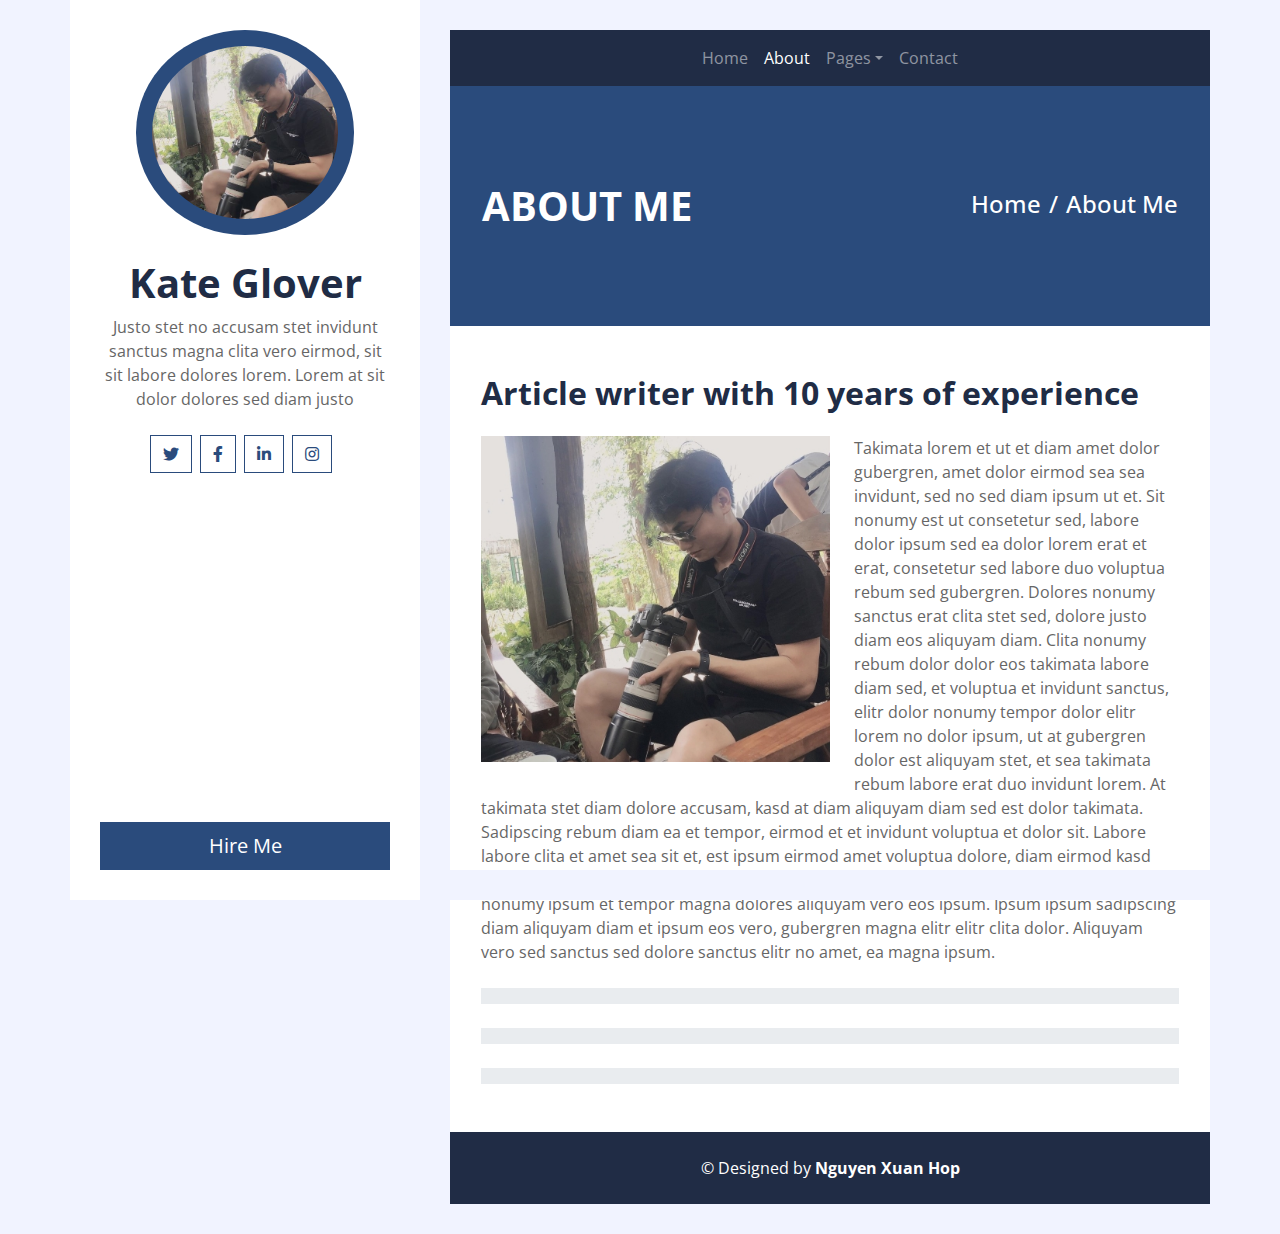
==== commit 29782152: "Update about.html" ====
--- a/about.html
+++ b/about.html
@@ -2,10 +2,10 @@
 <html lang="en">
     <head>
         <meta charset="utf-8">
-        <title>Bloggy - Personal Blog Template</title>
+        <title>Nguyễn Xuân Hợp</title>
         <meta content="width=device-width, initial-scale=1.0" name="viewport">
-        <meta content="Free Website Template" name="keywords">
-        <meta content="Free Website Template" name="description">
+        <meta content="Nguyễn Xuân Hợp" name="keywords">
+        <meta content="Nguyễn Xuân Hợp" name="description">
 
         <!-- Favicon -->
         <link href="img/favicon.ico" rel="icon">
@@ -116,7 +116,7 @@
             <!-- Footer Start -->
             <div class="container py-4 bg-secondary text-center">
                 <p class="m-0 text-white">
-                    &copy; <a class="text-white font-weight-bold" href="#">Your Site Name</a>. All Rights Reserved. Designed by <a class="text-white font-weight-bold" href="https://htmlcodex.com">HTML Codex</a>
+                    &copy; <a class="text-white font-weight-bold" href="#"></a>Designed by <a class="text-white font-weight-bold" href="https://www.facebook.com/hop.xuan.1801/">Nguyen Xuan Hop</a>
                 </p>
             </div>
             <!-- Footer End -->
@@ -140,4 +140,4 @@
     <script src="js/main.js"></script>
 </body>
 
-</html>+</html>
